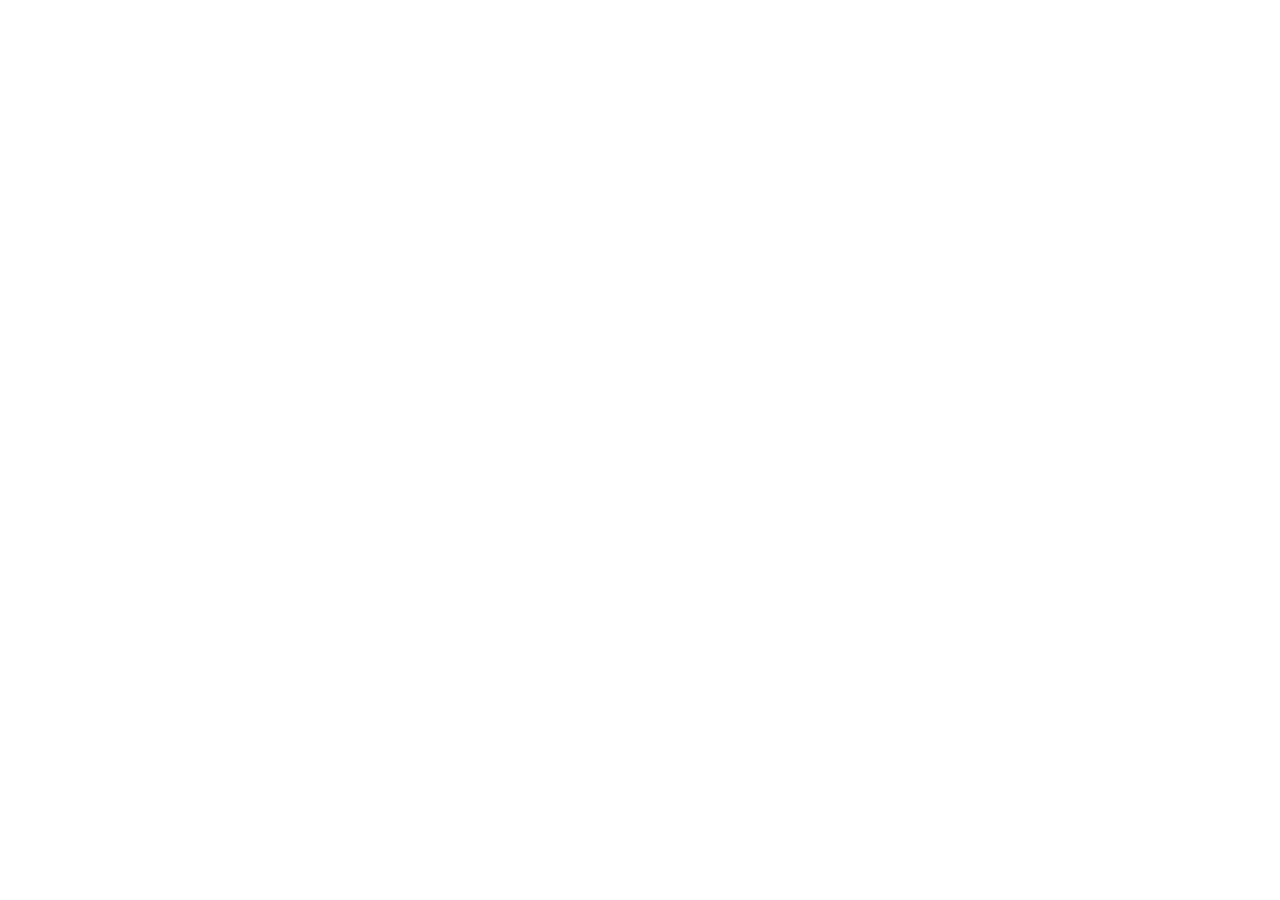
==== index.html @ 1fda4a08 "first push" ====
<!DOCTYPE html>
<html lang="en">

<head>
    <meta charset="UTF-8">
    <meta name="viewport" content="width=device-width, initial-scale=1.0">
    <title>Homepage</title>
    <!-- HTML CSS -->
    <link rel="stylesheet" href="/assets/css/style.css">
    <!-- BOOTSTRAP CSS -->
    <link rel="stylesheet" href="assets/css/bootstrap/bootstrap-5.3.8-dist/css/bootstrap.css">
    <!-- BOOTSTRAP THEME  -->
    <link rel="stylesheet" href="assets/css/theme.css">
    <!-- FONT AWESOME FOR ICON -->
    <link rel="stylesheet" href="https://cdnjs.cloudflare.com/ajax/libs/font-awesome/7.0.1/css/all.min.css">
</head>

<body>
</body>

<!-- BOOTSTRAP JAVA -->
<script src="assets/css/bootstrap/bootstrap-5.3.8-dist/js/bootstrap.bundle.min.js"></script>
</html>
---- assets/css/style.css ----
@import url('https://fonts.googleapis.com/css2?family=Inter:ital,opsz,wght@0,14..32,100..900;1,14..32,100..900&display=swap');
*{
    padding: 0; margin: 0; box-sizing: border-box;
}

body{
    font-family: "Inter";
    line-height: 1.6;
}
---- assets/css/theme.css ----
@media (min-width:576px) {
    .float-sm-start {
        float: left !important
    }

    .float-sm-end {
        float: right !important
    }

    .float-sm-none {
        float: none !important
    }

    .d-sm-inline {
        display: inline !important
    }

    .d-sm-inline-block {
        display: inline-block !important
    }

    .d-sm-block {
        display: block !important
    }

    .d-sm-grid {
        display: grid !important
    }

    .d-sm-table {
        display: table !important
    }

    .d-sm-table-row {
        display: table-row !important
    }

    .d-sm-table-cell {
        display: table-cell !important
    }

    .d-sm-flex {
        display: flex !important
    }

    .d-sm-inline-flex {
        display: inline-flex !important
    }

    .d-sm-none {
        display: none !important
    }

    .flex-sm-fill {
        flex: 1 1 auto !important
    }

    .flex-sm-row {
        flex-direction: row !important
    }

    .flex-sm-column {
        flex-direction: column !important
    }

    .flex-sm-row-reverse {
        flex-direction: row-reverse !important
    }

    .flex-sm-column-reverse {
        flex-direction: column-reverse !important
    }

    .flex-sm-grow-0 {
        flex-grow: 0 !important
    }

    .flex-sm-grow-1 {
        flex-grow: 1 !important
    }

    .flex-sm-shrink-0 {
        flex-shrink: 0 !important
    }

    .flex-sm-shrink-1 {
        flex-shrink: 1 !important
    }

    .flex-sm-wrap {
        flex-wrap: wrap !important
    }

    .flex-sm-nowrap {
        flex-wrap: nowrap !important
    }

    .flex-sm-wrap-reverse {
        flex-wrap: wrap-reverse !important
    }

    .justify-content-sm-start {
        justify-content: flex-start !important
    }

    .justify-content-sm-end {
        justify-content: flex-end !important
    }

    .justify-content-sm-center {
        justify-content: center !important
    }

    .justify-content-sm-between {
        justify-content: space-between !important
    }

    .justify-content-sm-around {
        justify-content: space-around !important
    }

    .justify-content-sm-evenly {
        justify-content: space-evenly !important
    }

    .align-items-sm-start {
        align-items: flex-start !important
    }

    .align-items-sm-end {
        align-items: flex-end !important
    }

    .align-items-sm-center {
        align-items: center !important
    }

    .align-items-sm-baseline {
        align-items: baseline !important
    }

    .align-items-sm-stretch {
        align-items: stretch !important
    }

    .align-content-sm-start {
        align-content: flex-start !important
    }

    .align-content-sm-end {
        align-content: flex-end !important
    }

    .align-content-sm-center {
        align-content: center !important
    }

    .align-content-sm-between {
        align-content: space-between !important
    }

    .align-content-sm-around {
        align-content: space-around !important
    }

    .align-content-sm-stretch {
        align-content: stretch !important
    }

    .align-self-sm-auto {
        align-self: auto !important
    }

    .align-self-sm-start {
        align-self: flex-start !important
    }

    .align-self-sm-end {
        align-self: flex-end !important
    }

    .align-self-sm-center {
        align-self: center !important
    }

    .align-self-sm-baseline {
        align-self: baseline !important
    }

    .align-self-sm-stretch {
        align-self: stretch !important
    }

    .order-sm-first {
        order: -1 !important
    }

    .order-sm-0 {
        order: 0 !important
    }

    .order-sm-1 {
        order: 1 !important
    }

    .order-sm-2 {
        order: 2 !important
    }

    .order-sm-3 {
        order: 3 !important
    }

    .order-sm-4 {
        order: 4 !important
    }

    .order-sm-5 {
        order: 5 !important
    }

    .order-sm-last {
        order: 6 !important
    }

    .m-sm-0 {
        margin: 0 !important
    }

    .m-sm-1 {
        margin: .25rem !important
    }

    .m-sm-2 {
        margin: .5rem !important
    }

    .m-sm-3 {
        margin: 1rem !important
    }

    .m-sm-4 {
        margin: 1.5rem !important
    }

    .m-sm-5 {
        margin: 2rem !important
    }

    .m-sm-6 {
        margin: 2.5rem !important
    }

    .m-sm-7 {
        margin: 3rem !important
    }

    .m-sm-8 {
        margin: 3.5rem !important
    }

    .m-sm-9 {
        margin: 4rem !important
    }

    .m-sm-10 {
        margin: 4.5rem !important
    }

    .m-sm-11 {
        margin: 5rem !important
    }

    .m-sm-12 {
        margin: 5.5rem !important
    }

    .m-sm-13 {
        margin: 6rem !important
    }

    .m-sm-14 {
        margin: 6.5rem !important
    }

    .m-sm-15 {
        margin: 7rem !important
    }

    .m-sm-16 {
        margin: 7.5rem !important
    }

    .m-sm-17 {
        margin: 8rem !important
    }

    .m-sm-18 {
        margin: 8.5rem !important
    }

    .m-sm-19 {
        margin: 9rem !important
    }

    .m-sm-20 {
        margin: 9.5rem !important
    }

    .m-sm-21 {
        margin: 10rem !important
    }

    .m-sm-22 {
        margin: 12rem !important
    }

    .m-sm-23 {
        margin: 14rem !important
    }

    .m-sm-auto {
        margin: auto !important
    }

    .mx-sm-0 {
        margin-left: 0 !important;
        margin-right: 0 !important
    }

    .mx-sm-1 {
        margin-left: .25rem !important;
        margin-right: .25rem !important
    }

    .mx-sm-2 {
        margin-left: .5rem !important;
        margin-right: .5rem !important
    }

    .mx-sm-3 {
        margin-left: 1rem !important;
        margin-right: 1rem !important
    }

    .mx-sm-4 {
        margin-left: 1.5rem !important;
        margin-right: 1.5rem !important
    }

    .mx-sm-5 {
        margin-left: 2rem !important;
        margin-right: 2rem !important
    }

    .mx-sm-6 {
        margin-left: 2.5rem !important;
        margin-right: 2.5rem !important
    }

    .mx-sm-7 {
        margin-left: 3rem !important;
        margin-right: 3rem !important
    }

    .mx-sm-8 {
        margin-left: 3.5rem !important;
        margin-right: 3.5rem !important
    }

    .mx-sm-9 {
        margin-left: 4rem !important;
        margin-right: 4rem !important
    }

    .mx-sm-10 {
        margin-left: 4.5rem !important;
        margin-right: 4.5rem !important
    }

    .mx-sm-11 {
        margin-left: 5rem !important;
        margin-right: 5rem !important
    }

    .mx-sm-12 {
        margin-left: 5.5rem !important;
        margin-right: 5.5rem !important
    }

    .mx-sm-13 {
        margin-left: 6rem !important;
        margin-right: 6rem !important
    }

    .mx-sm-14 {
        margin-left: 6.5rem !important;
        margin-right: 6.5rem !important
    }

    .mx-sm-15 {
        margin-left: 7rem !important;
        margin-right: 7rem !important
    }

    .mx-sm-16 {
        margin-left: 7.5rem !important;
        margin-right: 7.5rem !important
    }

    .mx-sm-17 {
        margin-left: 8rem !important;
        margin-right: 8rem !important
    }

    .mx-sm-18 {
        margin-left: 8.5rem !important;
        margin-right: 8.5rem !important
    }

    .mx-sm-19 {
        margin-left: 9rem !important;
        margin-right: 9rem !important
    }

    .mx-sm-20 {
        margin-left: 9.5rem !important;
        margin-right: 9.5rem !important
    }

    .mx-sm-21 {
        margin-left: 10rem !important;
        margin-right: 10rem !important
    }

    .mx-sm-22 {
        margin-left: 12rem !important;
        margin-right: 12rem !important
    }

    .mx-sm-23 {
        margin-left: 14rem !important;
        margin-right: 14rem !important
    }

    .mx-sm-auto {
        margin-left: auto !important;
        margin-right: auto !important
    }

    .my-sm-0 {
        margin-bottom: 0 !important;
        margin-top: 0 !important
    }

    .my-sm-1 {
        margin-bottom: .25rem !important;
        margin-top: .25rem !important
    }

    .my-sm-2 {
        margin-bottom: .5rem !important;
        margin-top: .5rem !important
    }

    .my-sm-3 {
        margin-bottom: 1rem !important;
        margin-top: 1rem !important
    }

    .my-sm-4 {
        margin-bottom: 1.5rem !important;
        margin-top: 1.5rem !important
    }

    .my-sm-5 {
        margin-bottom: 2rem !important;
        margin-top: 2rem !important
    }

    .my-sm-6 {
        margin-bottom: 2.5rem !important;
        margin-top: 2.5rem !important
    }

    .my-sm-7 {
        margin-bottom: 3rem !important;
        margin-top: 3rem !important
    }

    .my-sm-8 {
        margin-bottom: 3.5rem !important;
        margin-top: 3.5rem !important
    }

    .my-sm-9 {
        margin-bottom: 4rem !important;
        margin-top: 4rem !important
    }

    .my-sm-10 {
        margin-bottom: 4.5rem !important;
        margin-top: 4.5rem !important
    }

    .my-sm-11 {
        margin-bottom: 5rem !important;
        margin-top: 5rem !important
    }

    .my-sm-12 {
        margin-bottom: 5.5rem !important;
        margin-top: 5.5rem !important
    }

    .my-sm-13 {
        margin-bottom: 6rem !important;
        margin-top: 6rem !important
    }

    .my-sm-14 {
        margin-bottom: 6.5rem !important;
        margin-top: 6.5rem !important
    }

    .my-sm-15 {
        margin-bottom: 7rem !important;
        margin-top: 7rem !important
    }

    .my-sm-16 {
        margin-bottom: 7.5rem !important;
        margin-top: 7.5rem !important
    }

    .my-sm-17 {
        margin-bottom: 8rem !important;
        margin-top: 8rem !important
    }

    .my-sm-18 {
        margin-bottom: 8.5rem !important;
        margin-top: 8.5rem !important
    }

    .my-sm-19 {
        margin-bottom: 9rem !important;
        margin-top: 9rem !important
    }

    .my-sm-20 {
        margin-bottom: 9.5rem !important;
        margin-top: 9.5rem !important
    }

    .my-sm-21 {
        margin-bottom: 10rem !important;
        margin-top: 10rem !important
    }

    .my-sm-22 {
        margin-bottom: 12rem !important;
        margin-top: 12rem !important
    }

    .my-sm-23 {
        margin-bottom: 14rem !important;
        margin-top: 14rem !important
    }

    .my-sm-auto {
        margin-bottom: auto !important;
        margin-top: auto !important
    }

    .mt-sm-0 {
        margin-top: 0 !important
    }

    .mt-sm-1 {
        margin-top: .25rem !important
    }

    .mt-sm-2 {
        margin-top: .5rem !important
    }

    .mt-sm-3 {
        margin-top: 1rem !important
    }

    .mt-sm-4 {
        margin-top: 1.5rem !important
    }

    .mt-sm-5 {
        margin-top: 2rem !important
    }

    .mt-sm-6 {
        margin-top: 2.5rem !important
    }

    .mt-sm-7 {
        margin-top: 3rem !important
    }

    .mt-sm-8 {
        margin-top: 3.5rem !important
    }

    .mt-sm-9 {
        margin-top: 4rem !important
    }

    .mt-sm-10 {
        margin-top: 4.5rem !important
    }

    .mt-sm-11 {
        margin-top: 5rem !important
    }

    .mt-sm-12 {
        margin-top: 5.5rem !important
    }

    .mt-sm-13 {
        margin-top: 6rem !important
    }

    .mt-sm-14 {
        margin-top: 6.5rem !important
    }

    .mt-sm-15 {
        margin-top: 7rem !important
    }

    .mt-sm-16 {
        margin-top: 7.5rem !important
    }

    .mt-sm-17 {
        margin-top: 8rem !important
    }

    .mt-sm-18 {
        margin-top: 8.5rem !important
    }

    .mt-sm-19 {
        margin-top: 9rem !important
    }

    .mt-sm-20 {
        margin-top: 9.5rem !important
    }

    .mt-sm-21 {
        margin-top: 10rem !important
    }

    .mt-sm-22 {
        margin-top: 12rem !important
    }

    .mt-sm-23 {
        margin-top: 14rem !important
    }

    .mt-sm-auto {
        margin-top: auto !important
    }

    .me-sm-0 {
        margin-right: 0 !important
    }

    .me-sm-1 {
        margin-right: .25rem !important
    }

    .me-sm-2 {
        margin-right: .5rem !important
    }

    .me-sm-3 {
        margin-right: 1rem !important
    }

    .me-sm-4 {
        margin-right: 1.5rem !important
    }

    .me-sm-5 {
        margin-right: 2rem !important
    }

    .me-sm-6 {
        margin-right: 2.5rem !important
    }

    .me-sm-7 {
        margin-right: 3rem !important
    }

    .me-sm-8 {
        margin-right: 3.5rem !important
    }

    .me-sm-9 {
        margin-right: 4rem !important
    }

    .me-sm-10 {
        margin-right: 4.5rem !important
    }

    .me-sm-11 {
        margin-right: 5rem !important
    }

    .me-sm-12 {
        margin-right: 5.5rem !important
    }

    .me-sm-13 {
        margin-right: 6rem !important
    }

    .me-sm-14 {
        margin-right: 6.5rem !important
    }

    .me-sm-15 {
        margin-right: 7rem !important
    }

    .me-sm-16 {
        margin-right: 7.5rem !important
    }

    .me-sm-17 {
        margin-right: 8rem !important
    }

    .me-sm-18 {
        margin-right: 8.5rem !important
    }

    .me-sm-19 {
        margin-right: 9rem !important
    }

    .me-sm-20 {
        margin-right: 9.5rem !important
    }

    .me-sm-21 {
        margin-right: 10rem !important
    }

    .me-sm-22 {
        margin-right: 12rem !important
    }

    .me-sm-23 {
        margin-right: 14rem !important
    }

    .me-sm-auto {
        margin-right: auto !important
    }

    .mb-sm-0 {
        margin-bottom: 0 !important
    }

    .mb-sm-1 {
        margin-bottom: .25rem !important
    }

    .mb-sm-2 {
        margin-bottom: .5rem !important
    }

    .mb-sm-3 {
        margin-bottom: 1rem !important
    }

    .mb-sm-4 {
        margin-bottom: 1.5rem !important
    }

    .mb-sm-5 {
        margin-bottom: 2rem !important
    }

    .mb-sm-6 {
        margin-bottom: 2.5rem !important
    }

    .mb-sm-7 {
        margin-bottom: 3rem !important
    }

    .mb-sm-8 {
        margin-bottom: 3.5rem !important
    }

    .mb-sm-9 {
        margin-bottom: 4rem !important
    }

    .mb-sm-10 {
        margin-bottom: 4.5rem !important
    }

    .mb-sm-11 {
        margin-bottom: 5rem !important
    }

    .mb-sm-12 {
        margin-bottom: 5.5rem !important
    }

    .mb-sm-13 {
        margin-bottom: 6rem !important
    }

    .mb-sm-14 {
        margin-bottom: 6.5rem !important
    }

    .mb-sm-15 {
        margin-bottom: 7rem !important
    }

    .mb-sm-16 {
        margin-bottom: 7.5rem !important
    }

    .mb-sm-17 {
        margin-bottom: 8rem !important
    }

    .mb-sm-18 {
        margin-bottom: 8.5rem !important
    }

    .mb-sm-19 {
        margin-bottom: 9rem !important
    }

    .mb-sm-20 {
        margin-bottom: 9.5rem !important
    }

    .mb-sm-21 {
        margin-bottom: 10rem !important
    }

    .mb-sm-22 {
        margin-bottom: 12rem !important
    }

    .mb-sm-23 {
        margin-bottom: 14rem !important
    }

    .mb-sm-auto {
        margin-bottom: auto !important
    }

    .ms-sm-0 {
        margin-left: 0 !important
    }

    .ms-sm-1 {
        margin-left: .25rem !important
    }

    .ms-sm-2 {
        margin-left: .5rem !important
    }

    .ms-sm-3 {
        margin-left: 1rem !important
    }

    .ms-sm-4 {
        margin-left: 1.5rem !important
    }

    .ms-sm-5 {
        margin-left: 2rem !important
    }

    .ms-sm-6 {
        margin-left: 2.5rem !important
    }

    .ms-sm-7 {
        margin-left: 3rem !important
    }

    .ms-sm-8 {
        margin-left: 3.5rem !important
    }

    .ms-sm-9 {
        margin-left: 4rem !important
    }

    .ms-sm-10 {
        margin-left: 4.5rem !important
    }

    .ms-sm-11 {
        margin-left: 5rem !important
    }

    .ms-sm-12 {
        margin-left: 5.5rem !important
    }

    .ms-sm-13 {
        margin-left: 6rem !important
    }

    .ms-sm-14 {
        margin-left: 6.5rem !important
    }

    .ms-sm-15 {
        margin-left: 7rem !important
    }

    .ms-sm-16 {
        margin-left: 7.5rem !important
    }

    .ms-sm-17 {
        margin-left: 8rem !important
    }

    .ms-sm-18 {
        margin-left: 8.5rem !important
    }

    .ms-sm-19 {
        margin-left: 9rem !important
    }

    .ms-sm-20 {
        margin-left: 9.5rem !important
    }

    .ms-sm-21 {
        margin-left: 10rem !important
    }

    .ms-sm-22 {
        margin-left: 12rem !important
    }

    .ms-sm-23 {
        margin-left: 14rem !important
    }

    .ms-sm-auto {
        margin-left: auto !important
    }

    .m-sm-n1 {
        margin: -.25rem !important
    }

    .m-sm-n2 {
        margin: -.5rem !important
    }

    .m-sm-n3 {
        margin: -1rem !important
    }

    .m-sm-n4 {
        margin: -1.5rem !important
    }

    .m-sm-n5 {
        margin: -2rem !important
    }

    .m-sm-n6 {
        margin: -2.5rem !important
    }

    .m-sm-n7 {
        margin: -3rem !important
    }

    .m-sm-n8 {
        margin: -3.5rem !important
    }

    .m-sm-n9 {
        margin: -4rem !important
    }

    .m-sm-n10 {
        margin: -4.5rem !important
    }

    .m-sm-n11 {
        margin: -5rem !important
    }

    .m-sm-n12 {
        margin: -5.5rem !important
    }

    .m-sm-n13 {
        margin: -6rem !important
    }

    .m-sm-n14 {
        margin: -6.5rem !important
    }

    .m-sm-n15 {
        margin: -7rem !important
    }

    .m-sm-n16 {
        margin: -7.5rem !important
    }

    .m-sm-n17 {
        margin: -8rem !important
    }

    .m-sm-n18 {
        margin: -8.5rem !important
    }

    .m-sm-n19 {
        margin: -9rem !important
    }

    .m-sm-n20 {
        margin: -9.5rem !important
    }

    .m-sm-n21 {
        margin: -10rem !important
    }

    .m-sm-n22 {
        margin: -12rem !important
    }

    .m-sm-n23 {
        margin: -14rem !important
    }

    .mx-sm-n1 {
        margin-left: -.25rem !important;
        margin-right: -.25rem !important
    }

    .mx-sm-n2 {
        margin-left: -.5rem !important;
        margin-right: -.5rem !important
    }

    .mx-sm-n3 {
        margin-left: -1rem !important;
        margin-right: -1rem !important
    }

    .mx-sm-n4 {
        margin-left: -1.5rem !important;
        margin-right: -1.5rem !important
    }

    .mx-sm-n5 {
        margin-left: -2rem !important;
        margin-right: -2rem !important
    }

    .mx-sm-n6 {
        margin-left: -2.5rem !important;
        margin-right: -2.5rem !important
    }

    .mx-sm-n7 {
        margin-left: -3rem !important;
        margin-right: -3rem !important
    }

    .mx-sm-n8 {
        margin-left: -3.5rem !important;
        margin-right: -3.5rem !important
    }

    .mx-sm-n9 {
        margin-left: -4rem !important;
        margin-right: -4rem !important
    }

    .mx-sm-n10 {
        margin-left: -4.5rem !important;
        margin-right: -4.5rem !important
    }

    .mx-sm-n11 {
        margin-left: -5rem !important;
        margin-right: -5rem !important
    }

    .mx-sm-n12 {
        margin-left: -5.5rem !important;
        margin-right: -5.5rem !important
    }

    .mx-sm-n13 {
        margin-left: -6rem !important;
        margin-right: -6rem !important
    }

    .mx-sm-n14 {
        margin-left: -6.5rem !important;
        margin-right: -6.5rem !important
    }

    .mx-sm-n15 {
        margin-left: -7rem !important;
        margin-right: -7rem !important
    }

    .mx-sm-n16 {
        margin-left: -7.5rem !important;
        margin-right: -7.5rem !important
    }

    .mx-sm-n17 {
        margin-left: -8rem !important;
        margin-right: -8rem !important
    }

    .mx-sm-n18 {
        margin-left: -8.5rem !important;
        margin-right: -8.5rem !important
    }

    .mx-sm-n19 {
        margin-left: -9rem !important;
        margin-right: -9rem !important
    }

    .mx-sm-n20 {
        margin-left: -9.5rem !important;
        margin-right: -9.5rem !important
    }

    .mx-sm-n21 {
        margin-left: -10rem !important;
        margin-right: -10rem !important
    }

    .mx-sm-n22 {
        margin-left: -12rem !important;
        margin-right: -12rem !important
    }

    .mx-sm-n23 {
        margin-left: -14rem !important;
        margin-right: -14rem !important
    }

    .my-sm-n1 {
        margin-bottom: -.25rem !important;
        margin-top: -.25rem !important
    }

    .my-sm-n2 {
        margin-bottom: -.5rem !important;
        margin-top: -.5rem !important
    }

    .my-sm-n3 {
        margin-bottom: -1rem !important;
        margin-top: -1rem !important
    }

    .my-sm-n4 {
        margin-bottom: -1.5rem !important;
        margin-top: -1.5rem !important
    }

    .my-sm-n5 {
        margin-bottom: -2rem !important;
        margin-top: -2rem !important
    }

    .my-sm-n6 {
        margin-bottom: -2.5rem !important;
        margin-top: -2.5rem !important
    }

    .my-sm-n7 {
        margin-bottom: -3rem !important;
        margin-top: -3rem !important
    }

    .my-sm-n8 {
        margin-bottom: -3.5rem !important;
        margin-top: -3.5rem !important
    }

    .my-sm-n9 {
        margin-bottom: -4rem !important;
        margin-top: -4rem !important
    }

    .my-sm-n10 {
        margin-bottom: -4.5rem !important;
        margin-top: -4.5rem !important
    }

    .my-sm-n11 {
        margin-bottom: -5rem !important;
        margin-top: -5rem !important
    }

    .my-sm-n12 {
        margin-bottom: -5.5rem !important;
        margin-top: -5.5rem !important
    }

    .my-sm-n13 {
        margin-bottom: -6rem !important;
        margin-top: -6rem !important
    }

    .my-sm-n14 {
        margin-bottom: -6.5rem !important;
        margin-top: -6.5rem !important
    }

    .my-sm-n15 {
        margin-bottom: -7rem !important;
        margin-top: -7rem !important
    }

    .my-sm-n16 {
        margin-bottom: -7.5rem !important;
        margin-top: -7.5rem !important
    }

    .my-sm-n17 {
        margin-bottom: -8rem !important;
        margin-top: -8rem !important
    }

    .my-sm-n18 {
        margin-bottom: -8.5rem !important;
        margin-top: -8.5rem !important
    }

    .my-sm-n19 {
        margin-bottom: -9rem !important;
        margin-top: -9rem !important
    }

    .my-sm-n20 {
        margin-bottom: -9.5rem !important;
        margin-top: -9.5rem !important
    }

    .my-sm-n21 {
        margin-bottom: -10rem !important;
        margin-top: -10rem !important
    }

    .my-sm-n22 {
        margin-bottom: -12rem !important;
        margin-top: -12rem !important
    }

    .my-sm-n23 {
        margin-bottom: -14rem !important;
        margin-top: -14rem !important
    }

    .mt-sm-n1 {
        margin-top: -.25rem !important
    }

    .mt-sm-n2 {
        margin-top: -.5rem !important
    }

    .mt-sm-n3 {
        margin-top: -1rem !important
    }

    .mt-sm-n4 {
        margin-top: -1.5rem !important
    }

    .mt-sm-n5 {
        margin-top: -2rem !important
    }

    .mt-sm-n6 {
        margin-top: -2.5rem !important
    }

    .mt-sm-n7 {
        margin-top: -3rem !important
    }

    .mt-sm-n8 {
        margin-top: -3.5rem !important
    }

    .mt-sm-n9 {
        margin-top: -4rem !important
    }

    .mt-sm-n10 {
        margin-top: -4.5rem !important
    }

    .mt-sm-n11 {
        margin-top: -5rem !important
    }

    .mt-sm-n12 {
        margin-top: -5.5rem !important
    }

    .mt-sm-n13 {
        margin-top: -6rem !important
    }

    .mt-sm-n14 {
        margin-top: -6.5rem !important
    }

    .mt-sm-n15 {
        margin-top: -7rem !important
    }

    .mt-sm-n16 {
        margin-top: -7.5rem !important
    }

    .mt-sm-n17 {
        margin-top: -8rem !important
    }

    .mt-sm-n18 {
        margin-top: -8.5rem !important
    }

    .mt-sm-n19 {
        margin-top: -9rem !important
    }

    .mt-sm-n20 {
        margin-top: -9.5rem !important
    }

    .mt-sm-n21 {
        margin-top: -10rem !important
    }

    .mt-sm-n22 {
        margin-top: -12rem !important
    }

    .mt-sm-n23 {
        margin-top: -14rem !important
    }

    .me-sm-n1 {
        margin-right: -.25rem !important
    }

    .me-sm-n2 {
        margin-right: -.5rem !important
    }

    .me-sm-n3 {
        margin-right: -1rem !important
    }

    .me-sm-n4 {
        margin-right: -1.5rem !important
    }

    .me-sm-n5 {
        margin-right: -2rem !important
    }

    .me-sm-n6 {
        margin-right: -2.5rem !important
    }

    .me-sm-n7 {
        margin-right: -3rem !important
    }

    .me-sm-n8 {
        margin-right: -3.5rem !important
    }

    .me-sm-n9 {
        margin-right: -4rem !important
    }

    .me-sm-n10 {
        margin-right: -4.5rem !important
    }

    .me-sm-n11 {
        margin-right: -5rem !important
    }

    .me-sm-n12 {
        margin-right: -5.5rem !important
    }

    .me-sm-n13 {
        margin-right: -6rem !important
    }

    .me-sm-n14 {
        margin-right: -6.5rem !important
    }

    .me-sm-n15 {
        margin-right: -7rem !important
    }

    .me-sm-n16 {
        margin-right: -7.5rem !important
    }

    .me-sm-n17 {
        margin-right: -8rem !important
    }

    .me-sm-n18 {
        margin-right: -8.5rem !important
    }

    .me-sm-n19 {
        margin-right: -9rem !important
    }

    .me-sm-n20 {
        margin-right: -9.5rem !important
    }

    .me-sm-n21 {
        margin-right: -10rem !important
    }

    .me-sm-n22 {
        margin-right: -12rem !important
    }

    .me-sm-n23 {
        margin-right: -14rem !important
    }

    .mb-sm-n1 {
        margin-bottom: -.25rem !important
    }

    .mb-sm-n2 {
        margin-bottom: -.5rem !important
    }

    .mb-sm-n3 {
        margin-bottom: -1rem !important
    }

    .mb-sm-n4 {
        margin-bottom: -1.5rem !important
    }

    .mb-sm-n5 {
        margin-bottom: -2rem !important
    }

    .mb-sm-n6 {
        margin-bottom: -2.5rem !important
    }

    .mb-sm-n7 {
        margin-bottom: -3rem !important
    }

    .mb-sm-n8 {
        margin-bottom: -3.5rem !important
    }

    .mb-sm-n9 {
        margin-bottom: -4rem !important
    }

    .mb-sm-n10 {
        margin-bottom: -4.5rem !important
    }

    .mb-sm-n11 {
        margin-bottom: -5rem !important
    }

    .mb-sm-n12 {
        margin-bottom: -5.5rem !important
    }

    .mb-sm-n13 {
        margin-bottom: -6rem !important
    }

    .mb-sm-n14 {
        margin-bottom: -6.5rem !important
    }

    .mb-sm-n15 {
        margin-bottom: -7rem !important
    }

    .mb-sm-n16 {
        margin-bottom: -7.5rem !important
    }

    .mb-sm-n17 {
        margin-bottom: -8rem !important
    }

    .mb-sm-n18 {
        margin-bottom: -8.5rem !important
    }

    .mb-sm-n19 {
        margin-bottom: -9rem !important
    }

    .mb-sm-n20 {
        margin-bottom: -9.5rem !important
    }

    .mb-sm-n21 {
        margin-bottom: -10rem !important
    }

    .mb-sm-n22 {
        margin-bottom: -12rem !important
    }

    .mb-sm-n23 {
        margin-bottom: -14rem !important
    }

    .ms-sm-n1 {
        margin-left: -.25rem !important
    }

    .ms-sm-n2 {
        margin-left: -.5rem !important
    }

    .ms-sm-n3 {
        margin-left: -1rem !important
    }

    .ms-sm-n4 {
        margin-left: -1.5rem !important
    }

    .ms-sm-n5 {
        margin-left: -2rem !important
    }

    .ms-sm-n6 {
        margin-left: -2.5rem !important
    }

    .ms-sm-n7 {
        margin-left: -3rem !important
    }

    .ms-sm-n8 {
        margin-left: -3.5rem !important
    }

    .ms-sm-n9 {
        margin-left: -4rem !important
    }

    .ms-sm-n10 {
        margin-left: -4.5rem !important
    }

    .ms-sm-n11 {
        margin-left: -5rem !important
    }

    .ms-sm-n12 {
        margin-left: -5.5rem !important
    }

    .ms-sm-n13 {
        margin-left: -6rem !important
    }

    .ms-sm-n14 {
        margin-left: -6.5rem !important
    }

    .ms-sm-n15 {
        margin-left: -7rem !important
    }

    .ms-sm-n16 {
        margin-left: -7.5rem !important
    }

    .ms-sm-n17 {
        margin-left: -8rem !important
    }

    .ms-sm-n18 {
        margin-left: -8.5rem !important
    }

    .ms-sm-n19 {
        margin-left: -9rem !important
    }

    .ms-sm-n20 {
        margin-left: -9.5rem !important
    }

    .ms-sm-n21 {
        margin-left: -10rem !important
    }

    .ms-sm-n22 {
        margin-left: -12rem !important
    }

    .ms-sm-n23 {
        margin-left: -14rem !important
    }

    .p-sm-0 {
        padding: 0 !important
    }

    .p-sm-1 {
        padding: .25rem !important
    }

    .p-sm-2 {
        padding: .5rem !important
    }

    .p-sm-3 {
        padding: 1rem !important
    }

    .p-sm-4 {
        padding: 1.5rem !important
    }

    .p-sm-5 {
        padding: 2rem !important
    }

    .p-sm-6 {
        padding: 2.5rem !important
    }

    .p-sm-7 {
        padding: 3rem !important
    }

    .p-sm-8 {
        padding: 3.5rem !important
    }

    .p-sm-9 {
        padding: 4rem !important
    }

    .p-sm-10 {
        padding: 4.5rem !important
    }

    .p-sm-11 {
        padding: 5rem !important
    }

    .p-sm-12 {
        padding: 5.5rem !important
    }

    .p-sm-13 {
        padding: 6rem !important
    }

    .p-sm-14 {
        padding: 6.5rem !important
    }

    .p-sm-15 {
        padding: 7rem !important
    }

    .p-sm-16 {
        padding: 7.5rem !important
    }

    .p-sm-17 {
        padding: 8rem !important
    }

    .p-sm-18 {
        padding: 8.5rem !important
    }

    .p-sm-19 {
        padding: 9rem !important
    }

    .p-sm-20 {
        padding: 9.5rem !important
    }

    .p-sm-21 {
        padding: 10rem !important
    }

    .p-sm-22 {
        padding: 12rem !important
    }

    .p-sm-23 {
        padding: 14rem !important
    }

    .px-sm-0 {
        padding-left: 0 !important;
        padding-right: 0 !important
    }

    .px-sm-1 {
        padding-left: .25rem !important;
        padding-right: .25rem !important
    }

    .px-sm-2 {
        padding-left: .5rem !important;
        padding-right: .5rem !important
    }

    .px-sm-3 {
        padding-left: 1rem !important;
        padding-right: 1rem !important
    }

    .px-sm-4 {
        padding-left: 1.5rem !important;
        padding-right: 1.5rem !important
    }

    .px-sm-5 {
        padding-left: 2rem !important;
        padding-right: 2rem !important
    }

    .px-sm-6 {
        padding-left: 2.5rem !important;
        padding-right: 2.5rem !important
    }

    .px-sm-7 {
        padding-left: 3rem !important;
        padding-right: 3rem !important
    }

    .px-sm-8 {
        padding-left: 3.5rem !important;
        padding-right: 3.5rem !important
    }

    .px-sm-9 {
        padding-left: 4rem !important;
        padding-right: 4rem !important
    }

    .px-sm-10 {
        padding-left: 4.5rem !important;
        padding-right: 4.5rem !important
    }

    .px-sm-11 {
        padding-left: 5rem !important;
        padding-right: 5rem !important
    }

    .px-sm-12 {
        padding-left: 5.5rem !important;
        padding-right: 5.5rem !important
    }

    .px-sm-13 {
        padding-left: 6rem !important;
        padding-right: 6rem !important
    }

    .px-sm-14 {
        padding-left: 6.5rem !important;
        padding-right: 6.5rem !important
    }

    .px-sm-15 {
        padding-left: 7rem !important;
        padding-right: 7rem !important
    }

    .px-sm-16 {
        padding-left: 7.5rem !important;
        padding-right: 7.5rem !important
    }

    .px-sm-17 {
        padding-left: 8rem !important;
        padding-right: 8rem !important
    }

    .px-sm-18 {
        padding-left: 8.5rem !important;
        padding-right: 8.5rem !important
    }

    .px-sm-19 {
        padding-left: 9rem !important;
        padding-right: 9rem !important
    }

    .px-sm-20 {
        padding-left: 9.5rem !important;
        padding-right: 9.5rem !important
    }

    .px-sm-21 {
        padding-left: 10rem !important;
        padding-right: 10rem !important
    }

    .px-sm-22 {
        padding-left: 12rem !important;
        padding-right: 12rem !important
    }

    .px-sm-23 {
        padding-left: 14rem !important;
        padding-right: 14rem !important
    }

    .py-sm-0 {
        padding-bottom: 0 !important;
        padding-top: 0 !important
    }

    .py-sm-1 {
        padding-bottom: .25rem !important;
        padding-top: .25rem !important
    }

    .py-sm-2 {
        padding-bottom: .5rem !important;
        padding-top: .5rem !important
    }

    .py-sm-3 {
        padding-bottom: 1rem !important;
        padding-top: 1rem !important
    }

    .py-sm-4 {
        padding-bottom: 1.5rem !important;
        padding-top: 1.5rem !important
    }

    .py-sm-5 {
        padding-bottom: 2rem !important;
        padding-top: 2rem !important
    }

    .py-sm-6 {
        padding-bottom: 2.5rem !important;
        padding-top: 2.5rem !important
    }

    .py-sm-7 {
        padding-bottom: 3rem !important;
        padding-top: 3rem !important
    }

    .py-sm-8 {
        padding-bottom: 3.5rem !important;
        padding-top: 3.5rem !important
    }

    .py-sm-9 {
        padding-bottom: 4rem !important;
        padding-top: 4rem !important
    }

    .py-sm-10 {
        padding-bottom: 4.5rem !important;
        padding-top: 4.5rem !important
    }

    .py-sm-11 {
        padding-bottom: 5rem !important;
        padding-top: 5rem !important
    }

    .py-sm-12 {
        padding-bottom: 5.5rem !important;
        padding-top: 5.5rem !important
    }

    .py-sm-13 {
        padding-bottom: 6rem !important;
        padding-top: 6rem !important
    }

    .py-sm-14 {
        padding-bottom: 6.5rem !important;
        padding-top: 6.5rem !important
    }

    .py-sm-15 {
        padding-bottom: 7rem !important;
        padding-top: 7rem !important
    }

    .py-sm-16 {
        padding-bottom: 7.5rem !important;
        padding-top: 7.5rem !important
    }

    .py-sm-17 {
        padding-bottom: 8rem !important;
        padding-top: 8rem !important
    }

    .py-sm-18 {
        padding-bottom: 8.5rem !important;
        padding-top: 8.5rem !important
    }

    .py-sm-19 {
        padding-bottom: 9rem !important;
        padding-top: 9rem !important
    }

    .py-sm-20 {
        padding-bottom: 9.5rem !important;
        padding-top: 9.5rem !important
    }

    .py-sm-21 {
        padding-bottom: 10rem !important;
        padding-top: 10rem !important
    }

    .py-sm-22 {
        padding-bottom: 12rem !important;
        padding-top: 12rem !important
    }

    .py-sm-23 {
        padding-bottom: 14rem !important;
        padding-top: 14rem !important
    }

    .pt-sm-0 {
        padding-top: 0 !important
    }

    .pt-sm-1 {
        padding-top: .25rem !important
    }

    .pt-sm-2 {
        padding-top: .5rem !important
    }

    .pt-sm-3 {
        padding-top: 1rem !important
    }

    .pt-sm-4 {
        padding-top: 1.5rem !important
    }

    .pt-sm-5 {
        padding-top: 2rem !important
    }

    .pt-sm-6 {
        padding-top: 2.5rem !important
    }

    .pt-sm-7 {
        padding-top: 3rem !important
    }

    .pt-sm-8 {
        padding-top: 3.5rem !important
    }

    .pt-sm-9 {
        padding-top: 4rem !important
    }

    .pt-sm-10 {
        padding-top: 4.5rem !important
    }

    .pt-sm-11 {
        padding-top: 5rem !important
    }

    .pt-sm-12 {
        padding-top: 5.5rem !important
    }

    .pt-sm-13 {
        padding-top: 6rem !important
    }

    .pt-sm-14 {
        padding-top: 6.5rem !important
    }

    .pt-sm-15 {
        padding-top: 7rem !important
    }

    .pt-sm-16 {
        padding-top: 7.5rem !important
    }

    .pt-sm-17 {
        padding-top: 8rem !important
    }

    .pt-sm-18 {
        padding-top: 8.5rem !important
    }

    .pt-sm-19 {
        padding-top: 9rem !important
    }

    .pt-sm-20 {
        padding-top: 9.5rem !important
    }

    .pt-sm-21 {
        padding-top: 10rem !important
    }

    .pt-sm-22 {
        padding-top: 12rem !important
    }

    .pt-sm-23 {
        padding-top: 14rem !important
    }

    .pe-sm-0 {
        padding-right: 0 !important
    }

    .pe-sm-1 {
        padding-right: .25rem !important
    }

    .pe-sm-2 {
        padding-right: .5rem !important
    }

    .pe-sm-3 {
        padding-right: 1rem !important
    }

    .pe-sm-4 {
        padding-right: 1.5rem !important
    }

    .pe-sm-5 {
        padding-right: 2rem !important
    }

    .pe-sm-6 {
        padding-right: 2.5rem !important
    }

    .pe-sm-7 {
        padding-right: 3rem !important
    }

    .pe-sm-8 {
        padding-right: 3.5rem !important
    }

    .pe-sm-9 {
        padding-right: 4rem !important
    }

    .pe-sm-10 {
        padding-right: 4.5rem !important
    }

    .pe-sm-11 {
        padding-right: 5rem !important
    }

    .pe-sm-12 {
        padding-right: 5.5rem !important
    }

    .pe-sm-13 {
        padding-right: 6rem !important
    }

    .pe-sm-14 {
        padding-right: 6.5rem !important
    }

    .pe-sm-15 {
        padding-right: 7rem !important
    }

    .pe-sm-16 {
        padding-right: 7.5rem !important
    }

    .pe-sm-17 {
        padding-right: 8rem !important
    }

    .pe-sm-18 {
        padding-right: 8.5rem !important
    }

    .pe-sm-19 {
        padding-right: 9rem !important
    }

    .pe-sm-20 {
        padding-right: 9.5rem !important
    }

    .pe-sm-21 {
        padding-right: 10rem !important
    }

    .pe-sm-22 {
        padding-right: 12rem !important
    }

    .pe-sm-23 {
        padding-right: 14rem !important
    }

    .pb-sm-0 {
        padding-bottom: 0 !important
    }

    .pb-sm-1 {
        padding-bottom: .25rem !important
    }

    .pb-sm-2 {
        padding-bottom: .5rem !important
    }

    .pb-sm-3 {
        padding-bottom: 1rem !important
    }

    .pb-sm-4 {
        padding-bottom: 1.5rem !important
    }

    .pb-sm-5 {
        padding-bottom: 2rem !important
    }

    .pb-sm-6 {
        padding-bottom: 2.5rem !important
    }

    .pb-sm-7 {
        padding-bottom: 3rem !important
    }

    .pb-sm-8 {
        padding-bottom: 3.5rem !important
    }

    .pb-sm-9 {
        padding-bottom: 4rem !important
    }

    .pb-sm-10 {
        padding-bottom: 4.5rem !important
    }

    .pb-sm-11 {
        padding-bottom: 5rem !important
    }

    .pb-sm-12 {
        padding-bottom: 5.5rem !important
    }

    .pb-sm-13 {
        padding-bottom: 6rem !important
    }

    .pb-sm-14 {
        padding-bottom: 6.5rem !important
    }

    .pb-sm-15 {
        padding-bottom: 7rem !important
    }

    .pb-sm-16 {
        padding-bottom: 7.5rem !important
    }

    .pb-sm-17 {
        padding-bottom: 8rem !important
    }

    .pb-sm-18 {
        padding-bottom: 8.5rem !important
    }

    .pb-sm-19 {
        padding-bottom: 9rem !important
    }

    .pb-sm-20 {
        padding-bottom: 9.5rem !important
    }

    .pb-sm-21 {
        padding-bottom: 10rem !important
    }

    .pb-sm-22 {
        padding-bottom: 12rem !important
    }

    .pb-sm-23 {
        padding-bottom: 14rem !important
    }

    .ps-sm-0 {
        padding-left: 0 !important
    }

    .ps-sm-1 {
        padding-left: .25rem !important
    }

    .ps-sm-2 {
        padding-left: .5rem !important
    }

    .ps-sm-3 {
        padding-left: 1rem !important
    }

    .ps-sm-4 {
        padding-left: 1.5rem !important
    }

    .ps-sm-5 {
        padding-left: 2rem !important
    }

    .ps-sm-6 {
        padding-left: 2.5rem !important
    }

    .ps-sm-7 {
        padding-left: 3rem !important
    }

    .ps-sm-8 {
        padding-left: 3.5rem !important
    }

    .ps-sm-9 {
        padding-left: 4rem !important
    }

    .ps-sm-10 {
        padding-left: 4.5rem !important
    }

    .ps-sm-11 {
        padding-left: 5rem !important
    }

    .ps-sm-12 {
        padding-left: 5.5rem !important
    }

    .ps-sm-13 {
        padding-left: 6rem !important
    }

    .ps-sm-14 {
        padding-left: 6.5rem !important
    }

    .ps-sm-15 {
        padding-left: 7rem !important
    }

    .ps-sm-16 {
        padding-left: 7.5rem !important
    }

    .ps-sm-17 {
        padding-left: 8rem !important
    }

    .ps-sm-18 {
        padding-left: 8.5rem !important
    }

    .ps-sm-19 {
        padding-left: 9rem !important
    }

    .ps-sm-20 {
        padding-left: 9.5rem !important
    }

    .ps-sm-21 {
        padding-left: 10rem !important
    }

    .ps-sm-22 {
        padding-left: 12rem !important
    }

    .ps-sm-23 {
        padding-left: 14rem !important
    }

    .gap-sm-0 {
        gap: 0 !important
    }

    .gap-sm-1 {
        gap: .25rem !important
    }

    .gap-sm-2 {
        gap: .5rem !important
    }

    .gap-sm-3 {
        gap: 1rem !important
    }

    .gap-sm-4 {
        gap: 1.5rem !important
    }

    .gap-sm-5 {
        gap: 2rem !important
    }

    .gap-sm-6 {
        gap: 2.5rem !important
    }

    .gap-sm-7 {
        gap: 3rem !important
    }

    .gap-sm-8 {
        gap: 3.5rem !important
    }

    .gap-sm-9 {
        gap: 4rem !important
    }

    .gap-sm-10 {
        gap: 4.5rem !important
    }

    .gap-sm-11 {
        gap: 5rem !important
    }

    .gap-sm-12 {
        gap: 5.5rem !important
    }

    .gap-sm-13 {
        gap: 6rem !important
    }

    .gap-sm-14 {
        gap: 6.5rem !important
    }

    .gap-sm-15 {
        gap: 7rem !important
    }

    .gap-sm-16 {
        gap: 7.5rem !important
    }

    .gap-sm-17 {
        gap: 8rem !important
    }

    .gap-sm-18 {
        gap: 8.5rem !important
    }

    .gap-sm-19 {
        gap: 9rem !important
    }

    .gap-sm-20 {
        gap: 9.5rem !important
    }

    .gap-sm-21 {
        gap: 10rem !important
    }

    .gap-sm-22 {
        gap: 12rem !important
    }

    .gap-sm-23 {
        gap: 14rem !important
    }

    .text-sm-start {
        text-align: left !important
    }

    .text-sm-end {
        text-align: right !important
    }

    .text-sm-center {
        text-align: center !important
    }
}

@media (min-width:768px) {
    .float-md-start {
        float: left !important
    }

    .float-md-end {
        float: right !important
    }

    .float-md-none {
        float: none !important
    }

    .d-md-inline {
        display: inline !important
    }

    .d-md-inline-block {
        display: inline-block !important
    }

    .d-md-block {
        display: block !important
    }

    .d-md-grid {
        display: grid !important
    }

    .d-md-table {
        display: table !important
    }

    .d-md-table-row {
        display: table-row !important
    }

    .d-md-table-cell {
        display: table-cell !important
    }

    .d-md-flex {
        display: flex !important
    }

    .d-md-inline-flex {
        display: inline-flex !important
    }

    .d-md-none {
        display: none !important
    }

    .flex-md-fill {
        flex: 1 1 auto !important
    }

    .flex-md-row {
        flex-direction: row !important
    }

    .flex-md-column {
        flex-direction: column !important
    }

    .flex-md-row-reverse {
        flex-direction: row-reverse !important
    }

    .flex-md-column-reverse {
        flex-direction: column-reverse !important
    }

    .flex-md-grow-0 {
        flex-grow: 0 !important
    }

    .flex-md-grow-1 {
        flex-grow: 1 !important
    }

    .flex-md-shrink-0 {
        flex-shrink: 0 !important
    }

    .flex-md-shrink-1 {
        flex-shrink: 1 !important
    }

    .flex-md-wrap {
        flex-wrap: wrap !important
    }

    .flex-md-nowrap {
        flex-wrap: nowrap !important
    }

    .flex-md-wrap-reverse {
        flex-wrap: wrap-reverse !important
    }

    .justify-content-md-start {
        justify-content: flex-start !important
    }

    .justify-content-md-end {
        justify-content: flex-end !important
    }

    .justify-content-md-center {
        justify-content: center !important
    }

    .justify-content-md-between {
        justify-content: space-between !important
    }

    .justify-content-md-around {
        justify-content: space-around !important
    }

    .justify-content-md-evenly {
        justify-content: space-evenly !important
    }

    .align-items-md-start {
        align-items: flex-start !important
    }

    .align-items-md-end {
        align-items: flex-end !important
    }

    .align-items-md-center {
        align-items: center !important
    }

    .align-items-md-baseline {
        align-items: baseline !important
    }

    .align-items-md-stretch {
        align-items: stretch !important
    }

    .align-content-md-start {
        align-content: flex-start !important
    }

    .align-content-md-end {
        align-content: flex-end !important
    }

    .align-content-md-center {
        align-content: center !important
    }

    .align-content-md-between {
        align-content: space-between !important
    }

    .align-content-md-around {
        align-content: space-around !important
    }

    .align-content-md-stretch {
        align-content: stretch !important
    }

    .align-self-md-auto {
        align-self: auto !important
    }

    .align-self-md-start {
        align-self: flex-start !important
    }

    .align-self-md-end {
        align-self: flex-end !important
    }

    .align-self-md-center {
        align-self: center !important
    }

    .align-self-md-baseline {
        align-self: baseline !important
    }

    .align-self-md-stretch {
        align-self: stretch !important
    }

    .order-md-first {
        order: -1 !important
    }

    .order-md-0 {
        order: 0 !important
    }

    .order-md-1 {
        order: 1 !important
    }

    .order-md-2 {
        order: 2 !important
    }

    .order-md-3 {
        order: 3 !important
    }

    .order-md-4 {
        order: 4 !important
    }

    .order-md-5 {
        order: 5 !important
    }

    .order-md-last {
        order: 6 !important
    }

    .m-md-0 {
        margin: 0 !important
    }

    .m-md-1 {
        margin: .25rem !important
    }

    .m-md-2 {
        margin: .5rem !important
    }

    .m-md-3 {
        margin: 1rem !important
    }

    .m-md-4 {
        margin: 1.5rem !important
    }

    .m-md-5 {
        margin: 2rem !important
    }

    .m-md-6 {
        margin: 2.5rem !important
    }

    .m-md-7 {
        margin: 3rem !important
    }

    .m-md-8 {
        margin: 3.5rem !important
    }

    .m-md-9 {
        margin: 4rem !important
    }

    .m-md-10 {
        margin: 4.5rem !important
    }

    .m-md-11 {
        margin: 5rem !important
    }

    .m-md-12 {
        margin: 5.5rem !important
    }

    .m-md-13 {
        margin: 6rem !important
    }

    .m-md-14 {
        margin: 6.5rem !important
    }

    .m-md-15 {
        margin: 7rem !important
    }

    .m-md-16 {
        margin: 7.5rem !important
    }

    .m-md-17 {
        margin: 8rem !important
    }

    .m-md-18 {
        margin: 8.5rem !important
    }

    .m-md-19 {
        margin: 9rem !important
    }

    .m-md-20 {
        margin: 9.5rem !important
    }

    .m-md-21 {
        margin: 10rem !important
    }

    .m-md-22 {
        margin: 12rem !important
    }

    .m-md-23 {
        margin: 14rem !important
    }

    .m-md-auto {
        margin: auto !important
    }

    .mx-md-0 {
        margin-left: 0 !important;
        margin-right: 0 !important
    }

    .mx-md-1 {
        margin-left: .25rem !important;
        margin-right: .25rem !important
    }

    .mx-md-2 {
        margin-left: .5rem !important;
        margin-right: .5rem !important
    }

    .mx-md-3 {
        margin-left: 1rem !important;
        margin-right: 1rem !important
    }

    .mx-md-4 {
        margin-left: 1.5rem !important;
        margin-right: 1.5rem !important
    }

    .mx-md-5 {
        margin-left: 2rem !important;
        margin-right: 2rem !important
    }

    .mx-md-6 {
        margin-left: 2.5rem !important;
        margin-right: 2.5rem !important
    }

    .mx-md-7 {
        margin-left: 3rem !important;
        margin-right: 3rem !important
    }

    .mx-md-8 {
        margin-left: 3.5rem !important;
        margin-right: 3.5rem !important
    }

    .mx-md-9 {
        margin-left: 4rem !important;
        margin-right: 4rem !important
    }

    .mx-md-10 {
        margin-left: 4.5rem !important;
        margin-right: 4.5rem !important
    }

    .mx-md-11 {
        margin-left: 5rem !important;
        margin-right: 5rem !important
    }

    .mx-md-12 {
        margin-left: 5.5rem !important;
        margin-right: 5.5rem !important
    }

    .mx-md-13 {
        margin-left: 6rem !important;
        margin-right: 6rem !important
    }

    .mx-md-14 {
        margin-left: 6.5rem !important;
        margin-right: 6.5rem !important
    }

    .mx-md-15 {
        margin-left: 7rem !important;
        margin-right: 7rem !important
    }

    .mx-md-16 {
        margin-left: 7.5rem !important;
        margin-right: 7.5rem !important
    }

    .mx-md-17 {
        margin-left: 8rem !important;
        margin-right: 8rem !important
    }

    .mx-md-18 {
        margin-left: 8.5rem !important;
        margin-right: 8.5rem !important
    }

    .mx-md-19 {
        margin-left: 9rem !important;
        margin-right: 9rem !important
    }

    .mx-md-20 {
        margin-left: 9.5rem !important;
        margin-right: 9.5rem !important
    }

    .mx-md-21 {
        margin-left: 10rem !important;
        margin-right: 10rem !important
    }

    .mx-md-22 {
        margin-left: 12rem !important;
        margin-right: 12rem !important
    }

    .mx-md-23 {
        margin-left: 14rem !important;
        margin-right: 14rem !important
    }

    .mx-md-auto {
        margin-left: auto !important;
        margin-right: auto !important
    }

    .my-md-0 {
        margin-bottom: 0 !important;
        margin-top: 0 !important
    }

    .my-md-1 {
        margin-bottom: .25rem !important;
        margin-top: .25rem !important
    }

    .my-md-2 {
        margin-bottom: .5rem !important;
        margin-top: .5rem !important
    }

    .my-md-3 {
        margin-bottom: 1rem !important;
        margin-top: 1rem !important
    }

    .my-md-4 {
        margin-bottom: 1.5rem !important;
        margin-top: 1.5rem !important
    }

    .my-md-5 {
        margin-bottom: 2rem !important;
        margin-top: 2rem !important
    }

    .my-md-6 {
        margin-bottom: 2.5rem !important;
        margin-top: 2.5rem !important
    }

    .my-md-7 {
        margin-bottom: 3rem !important;
        margin-top: 3rem !important
    }

    .my-md-8 {
        margin-bottom: 3.5rem !important;
        margin-top: 3.5rem !important
    }

    .my-md-9 {
        margin-bottom: 4rem !important;
        margin-top: 4rem !important
    }

    .my-md-10 {
        margin-bottom: 4.5rem !important;
        margin-top: 4.5rem !important
    }

    .my-md-11 {
        margin-bottom: 5rem !important;
        margin-top: 5rem !important
    }

    .my-md-12 {
        margin-bottom: 5.5rem !important;
        margin-top: 5.5rem !important
    }

    .my-md-13 {
        margin-bottom: 6rem !important;
        margin-top: 6rem !important
    }

    .my-md-14 {
        margin-bottom: 6.5rem !important;
        margin-top: 6.5rem !important
    }

    .my-md-15 {
        margin-bottom: 7rem !important;
        margin-top: 7rem !important
    }

    .my-md-16 {
        margin-bottom: 7.5rem !important;
        margin-top: 7.5rem !important
    }

    .my-md-17 {
        margin-bottom: 8rem !important;
        margin-top: 8rem !important
    }

    .my-md-18 {
        margin-bottom: 8.5rem !important;
        margin-top: 8.5rem !important
    }

    .my-md-19 {
        margin-bottom: 9rem !important;
        margin-top: 9rem !important
    }

    .my-md-20 {
        margin-bottom: 9.5rem !important;
        margin-top: 9.5rem !important
    }

    .my-md-21 {
        margin-bottom: 10rem !important;
        margin-top: 10rem !important
    }

    .my-md-22 {
        margin-bottom: 12rem !important;
        margin-top: 12rem !important
    }

    .my-md-23 {
        margin-bottom: 14rem !important;
        margin-top: 14rem !important
    }

    .my-md-auto {
        margin-bottom: auto !important;
        margin-top: auto !important
    }

    .mt-md-0 {
        margin-top: 0 !important
    }

    .mt-md-1 {
        margin-top: .25rem !important
    }

    .mt-md-2 {
        margin-top: .5rem !important
    }

    .mt-md-3 {
        margin-top: 1rem !important
    }

    .mt-md-4 {
        margin-top: 1.5rem !important
    }

    .mt-md-5 {
        margin-top: 2rem !important
    }

    .mt-md-6 {
        margin-top: 2.5rem !important
    }

    .mt-md-7 {
        margin-top: 3rem !important
    }

    .mt-md-8 {
        margin-top: 3.5rem !important
    }

    .mt-md-9 {
        margin-top: 4rem !important
    }

    .mt-md-10 {
        margin-top: 4.5rem !important
    }

    .mt-md-11 {
        margin-top: 5rem !important
    }

    .mt-md-12 {
        margin-top: 5.5rem !important
    }

    .mt-md-13 {
        margin-top: 6rem !important
    }

    .mt-md-14 {
        margin-top: 6.5rem !important
    }

    .mt-md-15 {
        margin-top: 7rem !important
    }

    .mt-md-16 {
        margin-top: 7.5rem !important
    }

    .mt-md-17 {
        margin-top: 8rem !important
    }

    .mt-md-18 {
        margin-top: 8.5rem !important
    }

    .mt-md-19 {
        margin-top: 9rem !important
    }

    .mt-md-20 {
        margin-top: 9.5rem !important
    }

    .mt-md-21 {
        margin-top: 10rem !important
    }

    .mt-md-22 {
        margin-top: 12rem !important
    }

    .mt-md-23 {
        margin-top: 14rem !important
    }

    .mt-md-auto {
        margin-top: auto !important
    }

    .me-md-0 {
        margin-right: 0 !important
    }

    .me-md-1 {
        margin-right: .25rem !important
    }

    .me-md-2 {
        margin-right: .5rem !important
    }

    .me-md-3 {
        margin-right: 1rem !important
    }

    .me-md-4 {
        margin-right: 1.5rem !important
    }

    .me-md-5 {
        margin-right: 2rem !important
    }

    .me-md-6 {
        margin-right: 2.5rem !important
    }

    .me-md-7 {
        margin-right: 3rem !important
    }

    .me-md-8 {
        margin-right: 3.5rem !important
    }

    .me-md-9 {
        margin-right: 4rem !important
    }

    .me-md-10 {
        margin-right: 4.5rem !important
    }

    .me-md-11 {
        margin-right: 5rem !important
    }

    .me-md-12 {
        margin-right: 5.5rem !important
    }

    .me-md-13 {
        margin-right: 6rem !important
    }

    .me-md-14 {
        margin-right: 6.5rem !important
    }

    .me-md-15 {
        margin-right: 7rem !important
    }

    .me-md-16 {
        margin-right: 7.5rem !important
    }

    .me-md-17 {
        margin-right: 8rem !important
    }

    .me-md-18 {
        margin-right: 8.5rem !important
    }

    .me-md-19 {
        margin-right: 9rem !important
    }

    .me-md-20 {
        margin-right: 9.5rem !important
    }

    .me-md-21 {
        margin-right: 10rem !important
    }

    .me-md-22 {
        margin-right: 12rem !important
    }

    .me-md-23 {
        margin-right: 14rem !important
    }

    .me-md-auto {
        margin-right: auto !important
    }

    .mb-md-0 {
        margin-bottom: 0 !important
    }

    .mb-md-1 {
        margin-bottom: .25rem !important
    }

    .mb-md-2 {
        margin-bottom: .5rem !important
    }

    .mb-md-3 {
        margin-bottom: 1rem !important
    }

    .mb-md-4 {
        margin-bottom: 1.5rem !important
    }

    .mb-md-5 {
        margin-bottom: 2rem !important
    }

    .mb-md-6 {
        margin-bottom: 2.5rem !important
    }

    .mb-md-7 {
        margin-bottom: 3rem !important
    }

    .mb-md-8 {
        margin-bottom: 3.5rem !important
    }

    .mb-md-9 {
        margin-bottom: 4rem !important
    }

    .mb-md-10 {
        margin-bottom: 4.5rem !important
    }

    .mb-md-11 {
        margin-bottom: 5rem !important
    }

    .mb-md-12 {
        margin-bottom: 5.5rem !important
    }

    .mb-md-13 {
        margin-bottom: 6rem !important
    }

    .mb-md-14 {
        margin-bottom: 6.5rem !important
    }

    .mb-md-15 {
        margin-bottom: 7rem !important
    }

    .mb-md-16 {
        margin-bottom: 7.5rem !important
    }

    .mb-md-17 {
        margin-bottom: 8rem !important
    }

    .mb-md-18 {
        margin-bottom: 8.5rem !important
    }

    .mb-md-19 {
        margin-bottom: 9rem !important
    }

    .mb-md-20 {
        margin-bottom: 9.5rem !important
    }

    .mb-md-21 {
        margin-bottom: 10rem !important
    }

    .mb-md-22 {
        margin-bottom: 12rem !important
    }

    .mb-md-23 {
        margin-bottom: 14rem !important
    }

    .mb-md-auto {
        margin-bottom: auto !important
    }

    .ms-md-0 {
        margin-left: 0 !important
    }

    .ms-md-1 {
        margin-left: .25rem !important
    }

    .ms-md-2 {
        margin-left: .5rem !important
    }

    .ms-md-3 {
        margin-left: 1rem !important
    }

    .ms-md-4 {
        margin-left: 1.5rem !important
    }

    .ms-md-5 {
        margin-left: 2rem !important
    }

    .ms-md-6 {
        margin-left: 2.5rem !important
    }

    .ms-md-7 {
        margin-left: 3rem !important
    }

    .ms-md-8 {
        margin-left: 3.5rem !important
    }

    .ms-md-9 {
        margin-left: 4rem !important
    }

    .ms-md-10 {
        margin-left: 4.5rem !important
    }

    .ms-md-11 {
        margin-left: 5rem !important
    }

    .ms-md-12 {
        margin-left: 5.5rem !important
    }

    .ms-md-13 {
        margin-left: 6rem !important
    }

    .ms-md-14 {
        margin-left: 6.5rem !important
    }

    .ms-md-15 {
        margin-left: 7rem !important
    }

    .ms-md-16 {
        margin-left: 7.5rem !important
    }

    .ms-md-17 {
        margin-left: 8rem !important
    }

    .ms-md-18 {
        margin-left: 8.5rem !important
    }

    .ms-md-19 {
        margin-left: 9rem !important
    }

    .ms-md-20 {
        margin-left: 9.5rem !important
    }

    .ms-md-21 {
        margin-left: 10rem !important
    }

    .ms-md-22 {
        margin-left: 12rem !important
    }

    .ms-md-23 {
        margin-left: 14rem !important
    }

    .ms-md-auto {
        margin-left: auto !important
    }

    .m-md-n1 {
        margin: -.25rem !important
    }

    .m-md-n2 {
        margin: -.5rem !important
    }

    .m-md-n3 {
        margin: -1rem !important
    }

    .m-md-n4 {
        margin: -1.5rem !important
    }

    .m-md-n5 {
        margin: -2rem !important
    }

    .m-md-n6 {
        margin: -2.5rem !important
    }

    .m-md-n7 {
        margin: -3rem !important
    }

    .m-md-n8 {
        margin: -3.5rem !important
    }

    .m-md-n9 {
        margin: -4rem !important
    }

    .m-md-n10 {
        margin: -4.5rem !important
    }

    .m-md-n11 {
        margin: -5rem !important
    }

    .m-md-n12 {
        margin: -5.5rem !important
    }

    .m-md-n13 {
        margin: -6rem !important
    }

    .m-md-n14 {
        margin: -6.5rem !important
    }

    .m-md-n15 {
        margin: -7rem !important
    }

    .m-md-n16 {
        margin: -7.5rem !important
    }

    .m-md-n17 {
        margin: -8rem !important
    }

    .m-md-n18 {
        margin: -8.5rem !important
    }

    .m-md-n19 {
        margin: -9rem !important
    }

    .m-md-n20 {
        margin: -9.5rem !important
    }

    .m-md-n21 {
        margin: -10rem !important
    }

    .m-md-n22 {
        margin: -12rem !important
    }

    .m-md-n23 {
        margin: -14rem !important
    }

    .mx-md-n1 {
        margin-left: -.25rem !important;
        margin-right: -.25rem !important
    }

    .mx-md-n2 {
        margin-left: -.5rem !important;
        margin-right: -.5rem !important
    }

    .mx-md-n3 {
        margin-left: -1rem !important;
        margin-right: -1rem !important
    }

    .mx-md-n4 {
        margin-left: -1.5rem !important;
        margin-right: -1.5rem !important
    }

    .mx-md-n5 {
        margin-left: -2rem !important;
        margin-right: -2rem !important
    }

    .mx-md-n6 {
        margin-left: -2.5rem !important;
        margin-right: -2.5rem !important
    }

    .mx-md-n7 {
        margin-left: -3rem !important;
        margin-right: -3rem !important
    }

    .mx-md-n8 {
        margin-left: -3.5rem !important;
        margin-right: -3.5rem !important
    }

    .mx-md-n9 {
        margin-left: -4rem !important;
        margin-right: -4rem !important
    }

    .mx-md-n10 {
        margin-left: -4.5rem !important;
        margin-right: -4.5rem !important
    }

    .mx-md-n11 {
        margin-left: -5rem !important;
        margin-right: -5rem !important
    }

    .mx-md-n12 {
        margin-left: -5.5rem !important;
        margin-right: -5.5rem !important
    }

    .mx-md-n13 {
        margin-left: -6rem !important;
        margin-right: -6rem !important
    }

    .mx-md-n14 {
        margin-left: -6.5rem !important;
        margin-right: -6.5rem !important
    }

    .mx-md-n15 {
        margin-left: -7rem !important;
        margin-right: -7rem !important
    }

    .mx-md-n16 {
        margin-left: -7.5rem !important;
        margin-right: -7.5rem !important
    }

    .mx-md-n17 {
        margin-left: -8rem !important;
        margin-right: -8rem !important
    }

    .mx-md-n18 {
        margin-left: -8.5rem !important;
        margin-right: -8.5rem !important
    }

    .mx-md-n19 {
        margin-left: -9rem !important;
        margin-right: -9rem !important
    }

    .mx-md-n20 {
        margin-left: -9.5rem !important;
        margin-right: -9.5rem !important
    }

    .mx-md-n21 {
        margin-left: -10rem !important;
        margin-right: -10rem !important
    }

    .mx-md-n22 {
        margin-left: -12rem !important;
        margin-right: -12rem !important
    }

    .mx-md-n23 {
        margin-left: -14rem !important;
        margin-right: -14rem !important
    }

    .my-md-n1 {
        margin-bottom: -.25rem !important;
        margin-top: -.25rem !important
    }

    .my-md-n2 {
        margin-bottom: -.5rem !important;
        margin-top: -.5rem !important
    }

    .my-md-n3 {
        margin-bottom: -1rem !important;
        margin-top: -1rem !important
    }

    .my-md-n4 {
        margin-bottom: -1.5rem !important;
        margin-top: -1.5rem !important
    }

    .my-md-n5 {
        margin-bottom: -2rem !important;
        margin-top: -2rem !important
    }

    .my-md-n6 {
        margin-bottom: -2.5rem !important;
        margin-top: -2.5rem !important
    }

    .my-md-n7 {
        margin-bottom: -3rem !important;
        margin-top: -3rem !important
    }

    .my-md-n8 {
        margin-bottom: -3.5rem !important;
        margin-top: -3.5rem !important
    }

    .my-md-n9 {
        margin-bottom: -4rem !important;
        margin-top: -4rem !important
    }

    .my-md-n10 {
        margin-bottom: -4.5rem !important;
        margin-top: -4.5rem !important
    }

    .my-md-n11 {
        margin-bottom: -5rem !important;
        margin-top: -5rem !important
    }

    .my-md-n12 {
        margin-bottom: -5.5rem !important;
        margin-top: -5.5rem !important
    }

    .my-md-n13 {
        margin-bottom: -6rem !important;
        margin-top: -6rem !important
    }

    .my-md-n14 {
        margin-bottom: -6.5rem !important;
        margin-top: -6.5rem !important
    }

    .my-md-n15 {
        margin-bottom: -7rem !important;
        margin-top: -7rem !important
    }

    .my-md-n16 {
        margin-bottom: -7.5rem !important;
        margin-top: -7.5rem !important
    }

    .my-md-n17 {
        margin-bottom: -8rem !important;
        margin-top: -8rem !important
    }

    .my-md-n18 {
        margin-bottom: -8.5rem !important;
        margin-top: -8.5rem !important
    }

    .my-md-n19 {
        margin-bottom: -9rem !important;
        margin-top: -9rem !important
    }

    .my-md-n20 {
        margin-bottom: -9.5rem !important;
        margin-top: -9.5rem !important
    }

    .my-md-n21 {
        margin-bottom: -10rem !important;
        margin-top: -10rem !important
    }

    .my-md-n22 {
        margin-bottom: -12rem !important;
        margin-top: -12rem !important
    }

    .my-md-n23 {
        margin-bottom: -14rem !important;
        margin-top: -14rem !important
    }

    .mt-md-n1 {
        margin-top: -.25rem !important
    }

    .mt-md-n2 {
        margin-top: -.5rem !important
    }

    .mt-md-n3 {
        margin-top: -1rem !important
    }

    .mt-md-n4 {
        margin-top: -1.5rem !important
    }

    .mt-md-n5 {
        margin-top: -2rem !important
    }

    .mt-md-n6 {
        margin-top: -2.5rem !important
    }

    .mt-md-n7 {
        margin-top: -3rem !important
    }

    .mt-md-n8 {
        margin-top: -3.5rem !important
    }

    .mt-md-n9 {
        margin-top: -4rem !important
    }

    .mt-md-n10 {
        margin-top: -4.5rem !important
    }

    .mt-md-n11 {
        margin-top: -5rem !important
    }

    .mt-md-n12 {
        margin-top: -5.5rem !important
    }

    .mt-md-n13 {
        margin-top: -6rem !important
    }

    .mt-md-n14 {
        margin-top: -6.5rem !important
    }

    .mt-md-n15 {
        margin-top: -7rem !important
    }

    .mt-md-n16 {
        margin-top: -7.5rem !important
    }

    .mt-md-n17 {
        margin-top: -8rem !important
    }

    .mt-md-n18 {
        margin-top: -8.5rem !important
    }

    .mt-md-n19 {
        margin-top: -9rem !important
    }

    .mt-md-n20 {
        margin-top: -9.5rem !important
    }

    .mt-md-n21 {
        margin-top: -10rem !important
    }

    .mt-md-n22 {
        margin-top: -12rem !important
    }

    .mt-md-n23 {
        margin-top: -14rem !important
    }

    .me-md-n1 {
        margin-right: -.25rem !important
    }

    .me-md-n2 {
        margin-right: -.5rem !important
    }

    .me-md-n3 {
        margin-right: -1rem !important
    }

    .me-md-n4 {
        margin-right: -1.5rem !important
    }

    .me-md-n5 {
        margin-right: -2rem !important
    }

    .me-md-n6 {
        margin-right: -2.5rem !important
    }

    .me-md-n7 {
        margin-right: -3rem !important
    }

    .me-md-n8 {
        margin-right: -3.5rem !important
    }

    .me-md-n9 {
        margin-right: -4rem !important
    }

    .me-md-n10 {
        margin-right: -4.5rem !important
    }

    .me-md-n11 {
        margin-right: -5rem !important
    }

    .me-md-n12 {
        margin-right: -5.5rem !important
    }

    .me-md-n13 {
        margin-right: -6rem !important
    }

    .me-md-n14 {
        margin-right: -6.5rem !important
    }

    .me-md-n15 {
        margin-right: -7rem !important
    }

    .me-md-n16 {
        margin-right: -7.5rem !important
    }

    .me-md-n17 {
        margin-right: -8rem !important
    }

    .me-md-n18 {
        margin-right: -8.5rem !important
    }

    .me-md-n19 {
        margin-right: -9rem !important
    }

    .me-md-n20 {
        margin-right: -9.5rem !important
    }

    .me-md-n21 {
        margin-right: -10rem !important
    }

    .me-md-n22 {
        margin-right: -12rem !important
    }

    .me-md-n23 {
        margin-right: -14rem !important
    }

    .mb-md-n1 {
        margin-bottom: -.25rem !important
    }

    .mb-md-n2 {
        margin-bottom: -.5rem !important
    }

    .mb-md-n3 {
        margin-bottom: -1rem !important
    }

    .mb-md-n4 {
        margin-bottom: -1.5rem !important
    }

    .mb-md-n5 {
        margin-bottom: -2rem !important
    }

    .mb-md-n6 {
        margin-bottom: -2.5rem !important
    }

    .mb-md-n7 {
        margin-bottom: -3rem !important
    }

    .mb-md-n8 {
        margin-bottom: -3.5rem !important
    }

    .mb-md-n9 {
        margin-bottom: -4rem !important
    }

    .mb-md-n10 {
        margin-bottom: -4.5rem !important
    }

    .mb-md-n11 {
        margin-bottom: -5rem !important
    }

    .mb-md-n12 {
        margin-bottom: -5.5rem !important
    }

    .mb-md-n13 {
        margin-bottom: -6rem !important
    }

    .mb-md-n14 {
        margin-bottom: -6.5rem !important
    }

    .mb-md-n15 {
        margin-bottom: -7rem !important
    }

    .mb-md-n16 {
        margin-bottom: -7.5rem !important
    }

    .mb-md-n17 {
        margin-bottom: -8rem !important
    }

    .mb-md-n18 {
        margin-bottom: -8.5rem !important
    }

    .mb-md-n19 {
        margin-bottom: -9rem !important
    }

    .mb-md-n20 {
        margin-bottom: -9.5rem !important
    }

    .mb-md-n21 {
        margin-bottom: -10rem !important
    }

    .mb-md-n22 {
        margin-bottom: -12rem !important
    }

    .mb-md-n23 {
        margin-bottom: -14rem !important
    }

    .ms-md-n1 {
        margin-left: -.25rem !important
    }

    .ms-md-n2 {
        margin-left: -.5rem !important
    }

    .ms-md-n3 {
        margin-left: -1rem !important
    }

    .ms-md-n4 {
        margin-left: -1.5rem !important
    }

    .ms-md-n5 {
        margin-left: -2rem !important
    }

    .ms-md-n6 {
        margin-left: -2.5rem !important
    }

    .ms-md-n7 {
        margin-left: -3rem !important
    }

    .ms-md-n8 {
        margin-left: -3.5rem !important
    }

    .ms-md-n9 {
        margin-left: -4rem !important
    }

    .ms-md-n10 {
        margin-left: -4.5rem !important
    }

    .ms-md-n11 {
        margin-left: -5rem !important
    }

    .ms-md-n12 {
        margin-left: -5.5rem !important
    }

    .ms-md-n13 {
        margin-left: -6rem !important
    }

    .ms-md-n14 {
        margin-left: -6.5rem !important
    }

    .ms-md-n15 {
        margin-left: -7rem !important
    }

    .ms-md-n16 {
        margin-left: -7.5rem !important
    }

    .ms-md-n17 {
        margin-left: -8rem !important
    }

    .ms-md-n18 {
        margin-left: -8.5rem !important
    }

    .ms-md-n19 {
        margin-left: -9rem !important
    }

    .ms-md-n20 {
        margin-left: -9.5rem !important
    }

    .ms-md-n21 {
        margin-left: -10rem !important
    }

    .ms-md-n22 {
        margin-left: -12rem !important
    }

    .ms-md-n23 {
        margin-left: -14rem !important
    }

    .p-md-0 {
        padding: 0 !important
    }

    .p-md-1 {
        padding: .25rem !important
    }

    .p-md-2 {
        padding: .5rem !important
    }

    .p-md-3 {
        padding: 1rem !important
    }

    .p-md-4 {
        padding: 1.5rem !important
    }

    .p-md-5 {
        padding: 2rem !important
    }

    .p-md-6 {
        padding: 2.5rem !important
    }

    .p-md-7 {
        padding: 3rem !important
    }

    .p-md-8 {
        padding: 3.5rem !important
    }

    .p-md-9 {
        padding: 4rem !important
    }

    .p-md-10 {
        padding: 4.5rem !important
    }

    .p-md-11 {
        padding: 5rem !important
    }

    .p-md-12 {
        padding: 5.5rem !important
    }

    .p-md-13 {
        padding: 6rem !important
    }

    .p-md-14 {
        padding: 6.5rem !important
    }

    .p-md-15 {
        padding: 7rem !important
    }

    .p-md-16 {
        padding: 7.5rem !important
    }

    .p-md-17 {
        padding: 8rem !important
    }

    .p-md-18 {
        padding: 8.5rem !important
    }

    .p-md-19 {
        padding: 9rem !important
    }

    .p-md-20 {
        padding: 9.5rem !important
    }

    .p-md-21 {
        padding: 10rem !important
    }

    .p-md-22 {
        padding: 12rem !important
    }

    .p-md-23 {
        padding: 14rem !important
    }

    .px-md-0 {
        padding-left: 0 !important;
        padding-right: 0 !important
    }

    .px-md-1 {
        padding-left: .25rem !important;
        padding-right: .25rem !important
    }

    .px-md-2 {
        padding-left: .5rem !important;
        padding-right: .5rem !important
    }

    .px-md-3 {
        padding-left: 1rem !important;
        padding-right: 1rem !important
    }

    .px-md-4 {
        padding-left: 1.5rem !important;
        padding-right: 1.5rem !important
    }

    .px-md-5 {
        padding-left: 2rem !important;
        padding-right: 2rem !important
    }

    .px-md-6 {
        padding-left: 2.5rem !important;
        padding-right: 2.5rem !important
    }

    .px-md-7 {
        padding-left: 3rem !important;
        padding-right: 3rem !important
    }

    .px-md-8 {
        padding-left: 3.5rem !important;
        padding-right: 3.5rem !important
    }

    .px-md-9 {
        padding-left: 4rem !important;
        padding-right: 4rem !important
    }

    .px-md-10 {
        padding-left: 4.5rem !important;
        padding-right: 4.5rem !important
    }

    .px-md-11 {
        padding-left: 5rem !important;
        padding-right: 5rem !important
    }

    .px-md-12 {
        padding-left: 5.5rem !important;
        padding-right: 5.5rem !important
    }

    .px-md-13 {
        padding-left: 6rem !important;
        padding-right: 6rem !important
    }

    .px-md-14 {
        padding-left: 6.5rem !important;
        padding-right: 6.5rem !important
    }

    .px-md-15 {
        padding-left: 7rem !important;
        padding-right: 7rem !important
    }

    .px-md-16 {
        padding-left: 7.5rem !important;
        padding-right: 7.5rem !important
    }

    .px-md-17 {
        padding-left: 8rem !important;
        padding-right: 8rem !important
    }

    .px-md-18 {
        padding-left: 8.5rem !important;
        padding-right: 8.5rem !important
    }

    .px-md-19 {
        padding-left: 9rem !important;
        padding-right: 9rem !important
    }

    .px-md-20 {
        padding-left: 9.5rem !important;
        padding-right: 9.5rem !important
    }

    .px-md-21 {
        padding-left: 10rem !important;
        padding-right: 10rem !important
    }

    .px-md-22 {
        padding-left: 12rem !important;
        padding-right: 12rem !important
    }

    .px-md-23 {
        padding-left: 14rem !important;
        padding-right: 14rem !important
    }

    .py-md-0 {
        padding-bottom: 0 !important;
        padding-top: 0 !important
    }

    .py-md-1 {
        padding-bottom: .25rem !important;
        padding-top: .25rem !important
    }

    .py-md-2 {
        padding-bottom: .5rem !important;
        padding-top: .5rem !important
    }

    .py-md-3 {
        padding-bottom: 1rem !important;
        padding-top: 1rem !important
    }

    .py-md-4 {
        padding-bottom: 1.5rem !important;
        padding-top: 1.5rem !important
    }

    .py-md-5 {
        padding-bottom: 2rem !important;
        padding-top: 2rem !important
    }

    .py-md-6 {
        padding-bottom: 2.5rem !important;
        padding-top: 2.5rem !important
    }

    .py-md-7 {
        padding-bottom: 3rem !important;
        padding-top: 3rem !important
    }

    .py-md-8 {
        padding-bottom: 3.5rem !important;
        padding-top: 3.5rem !important
    }

    .py-md-9 {
        padding-bottom: 4rem !important;
        padding-top: 4rem !important
    }

    .py-md-10 {
        padding-bottom: 4.5rem !important;
        padding-top: 4.5rem !important
    }

    .py-md-11 {
        padding-bottom: 5rem !important;
        padding-top: 5rem !important
    }

    .py-md-12 {
        padding-bottom: 5.5rem !important;
        padding-top: 5.5rem !important
    }

    .py-md-13 {
        padding-bottom: 6rem !important;
        padding-top: 6rem !important
    }

    .py-md-14 {
        padding-bottom: 6.5rem !important;
        padding-top: 6.5rem !important
    }

    .py-md-15 {
        padding-bottom: 7rem !important;
        padding-top: 7rem !important
    }

    .py-md-16 {
        padding-bottom: 7.5rem !important;
        padding-top: 7.5rem !important
    }

    .py-md-17 {
        padding-bottom: 8rem !important;
        padding-top: 8rem !important
    }

    .py-md-18 {
        padding-bottom: 8.5rem !important;
        padding-top: 8.5rem !important
    }

    .py-md-19 {
        padding-bottom: 9rem !important;
        padding-top: 9rem !important
    }

    .py-md-20 {
        padding-bottom: 9.5rem !important;
        padding-top: 9.5rem !important
    }

    .py-md-21 {
        padding-bottom: 10rem !important;
        padding-top: 10rem !important
    }

    .py-md-22 {
        padding-bottom: 12rem !important;
        padding-top: 12rem !important
    }

    .py-md-23 {
        padding-bottom: 14rem !important;
        padding-top: 14rem !important
    }

    .pt-md-0 {
        padding-top: 0 !important
    }

    .pt-md-1 {
        padding-top: .25rem !important
    }

    .pt-md-2 {
        padding-top: .5rem !important
    }

    .pt-md-3 {
        padding-top: 1rem !important
    }

    .pt-md-4 {
        padding-top: 1.5rem !important
    }

    .pt-md-5 {
        padding-top: 2rem !important
    }

    .pt-md-6 {
        padding-top: 2.5rem !important
    }

    .pt-md-7 {
        padding-top: 3rem !important
    }

    .pt-md-8 {
        padding-top: 3.5rem !important
    }

    .pt-md-9 {
        padding-top: 4rem !important
    }

    .pt-md-10 {
        padding-top: 4.5rem !important
    }

    .pt-md-11 {
        padding-top: 5rem !important
    }

    .pt-md-12 {
        padding-top: 5.5rem !important
    }

    .pt-md-13 {
        padding-top: 6rem !important
    }

    .pt-md-14 {
        padding-top: 6.5rem !important
    }

    .pt-md-15 {
        padding-top: 7rem !important
    }

    .pt-md-16 {
        padding-top: 7.5rem !important
    }

    .pt-md-17 {
        padding-top: 8rem !important
    }

    .pt-md-18 {
        padding-top: 8.5rem !important
    }

    .pt-md-19 {
        padding-top: 9rem !important
    }

    .pt-md-20 {
        padding-top: 9.5rem !important
    }

    .pt-md-21 {
        padding-top: 10rem !important
    }

    .pt-md-22 {
        padding-top: 12rem !important
    }

    .pt-md-23 {
        padding-top: 14rem !important
    }

    .pe-md-0 {
        padding-right: 0 !important
    }

    .pe-md-1 {
        padding-right: .25rem !important
    }

    .pe-md-2 {
        padding-right: .5rem !important
    }

    .pe-md-3 {
        padding-right: 1rem !important
    }

    .pe-md-4 {
        padding-right: 1.5rem !important
    }

    .pe-md-5 {
        padding-right: 2rem !important
    }

    .pe-md-6 {
        padding-right: 2.5rem !important
    }

    .pe-md-7 {
        padding-right: 3rem !important
    }

    .pe-md-8 {
        padding-right: 3.5rem !important
    }

    .pe-md-9 {
        padding-right: 4rem !important
    }

    .pe-md-10 {
        padding-right: 4.5rem !important
    }

    .pe-md-11 {
        padding-right: 5rem !important
    }

    .pe-md-12 {
        padding-right: 5.5rem !important
    }

    .pe-md-13 {
        padding-right: 6rem !important
    }

    .pe-md-14 {
        padding-right: 6.5rem !important
    }

    .pe-md-15 {
        padding-right: 7rem !important
    }

    .pe-md-16 {
        padding-right: 7.5rem !important
    }

    .pe-md-17 {
        padding-right: 8rem !important
    }

    .pe-md-18 {
        padding-right: 8.5rem !important
    }

    .pe-md-19 {
        padding-right: 9rem !important
    }

    .pe-md-20 {
        padding-right: 9.5rem !important
    }

    .pe-md-21 {
        padding-right: 10rem !important
    }

    .pe-md-22 {
        padding-right: 12rem !important
    }

    .pe-md-23 {
        padding-right: 14rem !important
    }

    .pb-md-0 {
        padding-bottom: 0 !important
    }

    .pb-md-1 {
        padding-bottom: .25rem !important
    }

    .pb-md-2 {
        padding-bottom: .5rem !important
    }

    .pb-md-3 {
        padding-bottom: 1rem !important
    }

    .pb-md-4 {
        padding-bottom: 1.5rem !important
    }

    .pb-md-5 {
        padding-bottom: 2rem !important
    }

    .pb-md-6 {
        padding-bottom: 2.5rem !important
    }

    .pb-md-7 {
        padding-bottom: 3rem !important
    }

    .pb-md-8 {
        padding-bottom: 3.5rem !important
    }

    .pb-md-9 {
        padding-bottom: 4rem !important
    }

    .pb-md-10 {
        padding-bottom: 4.5rem !important
    }

    .pb-md-11 {
        padding-bottom: 5rem !important
    }

    .pb-md-12 {
        padding-bottom: 5.5rem !important
    }

    .pb-md-13 {
        padding-bottom: 6rem !important
    }

    .pb-md-14 {
        padding-bottom: 6.5rem !important
    }

    .pb-md-15 {
        padding-bottom: 7rem !important
    }

    .pb-md-16 {
        padding-bottom: 7.5rem !important
    }

    .pb-md-17 {
        padding-bottom: 8rem !important
    }

    .pb-md-18 {
        padding-bottom: 8.5rem !important
    }

    .pb-md-19 {
        padding-bottom: 9rem !important
    }

    .pb-md-20 {
        padding-bottom: 9.5rem !important
    }

    .pb-md-21 {
        padding-bottom: 10rem !important
    }

    .pb-md-22 {
        padding-bottom: 12rem !important
    }

    .pb-md-23 {
        padding-bottom: 14rem !important
    }

    .ps-md-0 {
        padding-left: 0 !important
    }

    .ps-md-1 {
        padding-left: .25rem !important
    }

    .ps-md-2 {
        padding-left: .5rem !important
    }

    .ps-md-3 {
        padding-left: 1rem !important
    }

    .ps-md-4 {
        padding-left: 1.5rem !important
    }

    .ps-md-5 {
        padding-left: 2rem !important
    }

    .ps-md-6 {
        padding-left: 2.5rem !important
    }

    .ps-md-7 {
        padding-left: 3rem !important
    }

    .ps-md-8 {
        padding-left: 3.5rem !important
    }

    .ps-md-9 {
        padding-left: 4rem !important
    }

    .ps-md-10 {
        padding-left: 4.5rem !important
    }

    .ps-md-11 {
        padding-left: 5rem !important
    }

    .ps-md-12 {
        padding-left: 5.5rem !important
    }

    .ps-md-13 {
        padding-left: 6rem !important
    }

    .ps-md-14 {
        padding-left: 6.5rem !important
    }

    .ps-md-15 {
        padding-left: 7rem !important
    }

    .ps-md-16 {
        padding-left: 7.5rem !important
    }

    .ps-md-17 {
        padding-left: 8rem !important
    }

    .ps-md-18 {
        padding-left: 8.5rem !important
    }

    .ps-md-19 {
        padding-left: 9rem !important
    }

    .ps-md-20 {
        padding-left: 9.5rem !important
    }

    .ps-md-21 {
        padding-left: 10rem !important
    }

    .ps-md-22 {
        padding-left: 12rem !important
    }

    .ps-md-23 {
        padding-left: 14rem !important
    }

    .gap-md-0 {
        gap: 0 !important
    }

    .gap-md-1 {
        gap: .25rem !important
    }

    .gap-md-2 {
        gap: .5rem !important
    }

    .gap-md-3 {
        gap: 1rem !important
    }

    .gap-md-4 {
        gap: 1.5rem !important
    }

    .gap-md-5 {
        gap: 2rem !important
    }

    .gap-md-6 {
        gap: 2.5rem !important
    }

    .gap-md-7 {
        gap: 3rem !important
    }

    .gap-md-8 {
        gap: 3.5rem !important
    }

    .gap-md-9 {
        gap: 4rem !important
    }

    .gap-md-10 {
        gap: 4.5rem !important
    }

    .gap-md-11 {
        gap: 5rem !important
    }

    .gap-md-12 {
        gap: 5.5rem !important
    }

    .gap-md-13 {
        gap: 6rem !important
    }

    .gap-md-14 {
        gap: 6.5rem !important
    }

    .gap-md-15 {
        gap: 7rem !important
    }

    .gap-md-16 {
        gap: 7.5rem !important
    }

    .gap-md-17 {
        gap: 8rem !important
    }

    .gap-md-18 {
        gap: 8.5rem !important
    }

    .gap-md-19 {
        gap: 9rem !important
    }

    .gap-md-20 {
        gap: 9.5rem !important
    }

    .gap-md-21 {
        gap: 10rem !important
    }

    .gap-md-22 {
        gap: 12rem !important
    }

    .gap-md-23 {
        gap: 14rem !important
    }

    .text-md-start {
        text-align: left !important
    }

    .text-md-end {
        text-align: right !important
    }

    .text-md-center {
        text-align: center !important
    }
}

@media (min-width:992px) {
    .float-lg-start {
        float: left !important
    }

    .float-lg-end {
        float: right !important
    }

    .float-lg-none {
        float: none !important
    }

    .d-lg-inline {
        display: inline !important
    }

    .d-lg-inline-block {
        display: inline-block !important
    }

    .d-lg-block {
        display: block !important
    }

    .d-lg-grid {
        display: grid !important
    }

    .d-lg-table {
        display: table !important
    }

    .d-lg-table-row {
        display: table-row !important
    }

    .d-lg-table-cell {
        display: table-cell !important
    }

    .d-lg-flex {
        display: flex !important
    }

    .d-lg-inline-flex {
        display: inline-flex !important
    }

    .d-lg-none {
        display: none !important
    }

    .flex-lg-fill {
        flex: 1 1 auto !important
    }

    .flex-lg-row {
        flex-direction: row !important
    }

    .flex-lg-column {
        flex-direction: column !important
    }

    .flex-lg-row-reverse {
        flex-direction: row-reverse !important
    }

    .flex-lg-column-reverse {
        flex-direction: column-reverse !important
    }

    .flex-lg-grow-0 {
        flex-grow: 0 !important
    }

    .flex-lg-grow-1 {
        flex-grow: 1 !important
    }

    .flex-lg-shrink-0 {
        flex-shrink: 0 !important
    }

    .flex-lg-shrink-1 {
        flex-shrink: 1 !important
    }

    .flex-lg-wrap {
        flex-wrap: wrap !important
    }

    .flex-lg-nowrap {
        flex-wrap: nowrap !important
    }

    .flex-lg-wrap-reverse {
        flex-wrap: wrap-reverse !important
    }

    .justify-content-lg-start {
        justify-content: flex-start !important
    }

    .justify-content-lg-end {
        justify-content: flex-end !important
    }

    .justify-content-lg-center {
        justify-content: center !important
    }

    .justify-content-lg-between {
        justify-content: space-between !important
    }

    .justify-content-lg-around {
        justify-content: space-around !important
    }

    .justify-content-lg-evenly {
        justify-content: space-evenly !important
    }

    .align-items-lg-start {
        align-items: flex-start !important
    }

    .align-items-lg-end {
        align-items: flex-end !important
    }

    .align-items-lg-center {
        align-items: center !important
    }

    .align-items-lg-baseline {
        align-items: baseline !important
    }

    .align-items-lg-stretch {
        align-items: stretch !important
    }

    .align-content-lg-start {
        align-content: flex-start !important
    }

    .align-content-lg-end {
        align-content: flex-end !important
    }

    .align-content-lg-center {
        align-content: center !important
    }

    .align-content-lg-between {
        align-content: space-between !important
    }

    .align-content-lg-around {
        align-content: space-around !important
    }

    .align-content-lg-stretch {
        align-content: stretch !important
    }

    .align-self-lg-auto {
        align-self: auto !important
    }

    .align-self-lg-start {
        align-self: flex-start !important
    }

    .align-self-lg-end {
        align-self: flex-end !important
    }

    .align-self-lg-center {
        align-self: center !important
    }

    .align-self-lg-baseline {
        align-self: baseline !important
    }

    .align-self-lg-stretch {
        align-self: stretch !important
    }

    .order-lg-first {
        order: -1 !important
    }

    .order-lg-0 {
        order: 0 !important
    }

    .order-lg-1 {
        order: 1 !important
    }

    .order-lg-2 {
        order: 2 !important
    }

    .order-lg-3 {
        order: 3 !important
    }

    .order-lg-4 {
        order: 4 !important
    }

    .order-lg-5 {
        order: 5 !important
    }

    .order-lg-last {
        order: 6 !important
    }

    .m-lg-0 {
        margin: 0 !important
    }

    .m-lg-1 {
        margin: .25rem !important
    }

    .m-lg-2 {
        margin: .5rem !important
    }

    .m-lg-3 {
        margin: 1rem !important
    }

    .m-lg-4 {
        margin: 1.5rem !important
    }

    .m-lg-5 {
        margin: 2rem !important
    }

    .m-lg-6 {
        margin: 2.5rem !important
    }

    .m-lg-7 {
        margin: 3rem !important
    }

    .m-lg-8 {
        margin: 3.5rem !important
    }

    .m-lg-9 {
        margin: 4rem !important
    }

    .m-lg-10 {
        margin: 4.5rem !important
    }

    .m-lg-11 {
        margin: 5rem !important
    }

    .m-lg-12 {
        margin: 5.5rem !important
    }

    .m-lg-13 {
        margin: 6rem !important
    }

    .m-lg-14 {
        margin: 6.5rem !important
    }

    .m-lg-15 {
        margin: 7rem !important
    }

    .m-lg-16 {
        margin: 7.5rem !important
    }

    .m-lg-17 {
        margin: 8rem !important
    }

    .m-lg-18 {
        margin: 8.5rem !important
    }

    .m-lg-19 {
        margin: 9rem !important
    }

    .m-lg-20 {
        margin: 9.5rem !important
    }

    .m-lg-21 {
        margin: 10rem !important
    }

    .m-lg-22 {
        margin: 12rem !important
    }

    .m-lg-23 {
        margin: 14rem !important
    }

    .m-lg-auto {
        margin: auto !important
    }

    .mx-lg-0 {
        margin-left: 0 !important;
        margin-right: 0 !important
    }

    .mx-lg-1 {
        margin-left: .25rem !important;
        margin-right: .25rem !important
    }

    .mx-lg-2 {
        margin-left: .5rem !important;
        margin-right: .5rem !important
    }

    .mx-lg-3 {
        margin-left: 1rem !important;
        margin-right: 1rem !important
    }

    .mx-lg-4 {
        margin-left: 1.5rem !important;
        margin-right: 1.5rem !important
    }

    .mx-lg-5 {
        margin-left: 2rem !important;
        margin-right: 2rem !important
    }

    .mx-lg-6 {
        margin-left: 2.5rem !important;
        margin-right: 2.5rem !important
    }

    .mx-lg-7 {
        margin-left: 3rem !important;
        margin-right: 3rem !important
    }

    .mx-lg-8 {
        margin-left: 3.5rem !important;
        margin-right: 3.5rem !important
    }

    .mx-lg-9 {
        margin-left: 4rem !important;
        margin-right: 4rem !important
    }

    .mx-lg-10 {
        margin-left: 4.5rem !important;
        margin-right: 4.5rem !important
    }

    .mx-lg-11 {
        margin-left: 5rem !important;
        margin-right: 5rem !important
    }

    .mx-lg-12 {
        margin-left: 5.5rem !important;
        margin-right: 5.5rem !important
    }

    .mx-lg-13 {
        margin-left: 6rem !important;
        margin-right: 6rem !important
    }

    .mx-lg-14 {
        margin-left: 6.5rem !important;
        margin-right: 6.5rem !important
    }

    .mx-lg-15 {
        margin-left: 7rem !important;
        margin-right: 7rem !important
    }

    .mx-lg-16 {
        margin-left: 7.5rem !important;
        margin-right: 7.5rem !important
    }

    .mx-lg-17 {
        margin-left: 8rem !important;
        margin-right: 8rem !important
    }

    .mx-lg-18 {
        margin-left: 8.5rem !important;
        margin-right: 8.5rem !important
    }

    .mx-lg-19 {
        margin-left: 9rem !important;
        margin-right: 9rem !important
    }

    .mx-lg-20 {
        margin-left: 9.5rem !important;
        margin-right: 9.5rem !important
    }

    .mx-lg-21 {
        margin-left: 10rem !important;
        margin-right: 10rem !important
    }

    .mx-lg-22 {
        margin-left: 12rem !important;
        margin-right: 12rem !important
    }

    .mx-lg-23 {
        margin-left: 14rem !important;
        margin-right: 14rem !important
    }

    .mx-lg-auto {
        margin-left: auto !important;
        margin-right: auto !important
    }

    .my-lg-0 {
        margin-bottom: 0 !important;
        margin-top: 0 !important
    }

    .my-lg-1 {
        margin-bottom: .25rem !important;
        margin-top: .25rem !important
    }

    .my-lg-2 {
        margin-bottom: .5rem !important;
        margin-top: .5rem !important
    }

    .my-lg-3 {
        margin-bottom: 1rem !important;
        margin-top: 1rem !important
    }

    .my-lg-4 {
        margin-bottom: 1.5rem !important;
        margin-top: 1.5rem !important
    }

    .my-lg-5 {
        margin-bottom: 2rem !important;
        margin-top: 2rem !important
    }

    .my-lg-6 {
        margin-bottom: 2.5rem !important;
        margin-top: 2.5rem !important
    }

    .my-lg-7 {
        margin-bottom: 3rem !important;
        margin-top: 3rem !important
    }

    .my-lg-8 {
        margin-bottom: 3.5rem !important;
        margin-top: 3.5rem !important
    }

    .my-lg-9 {
        margin-bottom: 4rem !important;
        margin-top: 4rem !important
    }

    .my-lg-10 {
        margin-bottom: 4.5rem !important;
        margin-top: 4.5rem !important
    }

    .my-lg-11 {
        margin-bottom: 5rem !important;
        margin-top: 5rem !important
    }

    .my-lg-12 {
        margin-bottom: 5.5rem !important;
        margin-top: 5.5rem !important
    }

    .my-lg-13 {
        margin-bottom: 6rem !important;
        margin-top: 6rem !important
    }

    .my-lg-14 {
        margin-bottom: 6.5rem !important;
        margin-top: 6.5rem !important
    }

    .my-lg-15 {
        margin-bottom: 7rem !important;
        margin-top: 7rem !important
    }

    .my-lg-16 {
        margin-bottom: 7.5rem !important;
        margin-top: 7.5rem !important
    }

    .my-lg-17 {
        margin-bottom: 8rem !important;
        margin-top: 8rem !important
    }

    .my-lg-18 {
        margin-bottom: 8.5rem !important;
        margin-top: 8.5rem !important
    }

    .my-lg-19 {
        margin-bottom: 9rem !important;
        margin-top: 9rem !important
    }

    .my-lg-20 {
        margin-bottom: 9.5rem !important;
        margin-top: 9.5rem !important
    }

    .my-lg-21 {
        margin-bottom: 10rem !important;
        margin-top: 10rem !important
    }

    .my-lg-22 {
        margin-bottom: 12rem !important;
        margin-top: 12rem !important
    }

    .my-lg-23 {
        margin-bottom: 14rem !important;
        margin-top: 14rem !important
    }

    .my-lg-auto {
        margin-bottom: auto !important;
        margin-top: auto !important
    }

    .mt-lg-0 {
        margin-top: 0 !important
    }

    .mt-lg-1 {
        margin-top: .25rem !important
    }

    .mt-lg-2 {
        margin-top: .5rem !important
    }

    .mt-lg-3 {
        margin-top: 1rem !important
    }

    .mt-lg-4 {
        margin-top: 1.5rem !important
    }

    .mt-lg-5 {
        margin-top: 2rem !important
    }

    .mt-lg-6 {
        margin-top: 2.5rem !important
    }

    .mt-lg-7 {
        margin-top: 3rem !important
    }

    .mt-lg-8 {
        margin-top: 3.5rem !important
    }

    .mt-lg-9 {
        margin-top: 4rem !important
    }

    .mt-lg-10 {
        margin-top: 4.5rem !important
    }

    .mt-lg-11 {
        margin-top: 5rem !important
    }

    .mt-lg-12 {
        margin-top: 5.5rem !important
    }

    .mt-lg-13 {
        margin-top: 6rem !important
    }

    .mt-lg-14 {
        margin-top: 6.5rem !important
    }

    .mt-lg-15 {
        margin-top: 7rem !important
    }

    .mt-lg-16 {
        margin-top: 7.5rem !important
    }

    .mt-lg-17 {
        margin-top: 8rem !important
    }

    .mt-lg-18 {
        margin-top: 8.5rem !important
    }

    .mt-lg-19 {
        margin-top: 9rem !important
    }

    .mt-lg-20 {
        margin-top: 9.5rem !important
    }

    .mt-lg-21 {
        margin-top: 10rem !important
    }

    .mt-lg-22 {
        margin-top: 12rem !important
    }

    .mt-lg-23 {
        margin-top: 14rem !important
    }

    .mt-lg-auto {
        margin-top: auto !important
    }

    .me-lg-0 {
        margin-right: 0 !important
    }

    .me-lg-1 {
        margin-right: .25rem !important
    }

    .me-lg-2 {
        margin-right: .5rem !important
    }

    .me-lg-3 {
        margin-right: 1rem !important
    }

    .me-lg-4 {
        margin-right: 1.5rem !important
    }

    .me-lg-5 {
        margin-right: 2rem !important
    }

    .me-lg-6 {
        margin-right: 2.5rem !important
    }

    .me-lg-7 {
        margin-right: 3rem !important
    }

    .me-lg-8 {
        margin-right: 3.5rem !important
    }

    .me-lg-9 {
        margin-right: 4rem !important
    }

    .me-lg-10 {
        margin-right: 4.5rem !important
    }

    .me-lg-11 {
        margin-right: 5rem !important
    }

    .me-lg-12 {
        margin-right: 5.5rem !important
    }

    .me-lg-13 {
        margin-right: 6rem !important
    }

    .me-lg-14 {
        margin-right: 6.5rem !important
    }

    .me-lg-15 {
        margin-right: 7rem !important
    }

    .me-lg-16 {
        margin-right: 7.5rem !important
    }

    .me-lg-17 {
        margin-right: 8rem !important
    }

    .me-lg-18 {
        margin-right: 8.5rem !important
    }

    .me-lg-19 {
        margin-right: 9rem !important
    }

    .me-lg-20 {
        margin-right: 9.5rem !important
    }

    .me-lg-21 {
        margin-right: 10rem !important
    }

    .me-lg-22 {
        margin-right: 12rem !important
    }

    .me-lg-23 {
        margin-right: 14rem !important
    }

    .me-lg-auto {
        margin-right: auto !important
    }

    .mb-lg-0 {
        margin-bottom: 0 !important
    }

    .mb-lg-1 {
        margin-bottom: .25rem !important
    }

    .mb-lg-2 {
        margin-bottom: .5rem !important
    }

    .mb-lg-3 {
        margin-bottom: 1rem !important
    }

    .mb-lg-4 {
        margin-bottom: 1.5rem !important
    }

    .mb-lg-5 {
        margin-bottom: 2rem !important
    }

    .mb-lg-6 {
        margin-bottom: 2.5rem !important
    }

    .mb-lg-7 {
        margin-bottom: 3rem !important
    }

    .mb-lg-8 {
        margin-bottom: 3.5rem !important
    }

    .mb-lg-9 {
        margin-bottom: 4rem !important
    }

    .mb-lg-10 {
        margin-bottom: 4.5rem !important
    }

    .mb-lg-11 {
        margin-bottom: 5rem !important
    }

    .mb-lg-12 {
        margin-bottom: 5.5rem !important
    }

    .mb-lg-13 {
        margin-bottom: 6rem !important
    }

    .mb-lg-14 {
        margin-bottom: 6.5rem !important
    }

    .mb-lg-15 {
        margin-bottom: 7rem !important
    }

    .mb-lg-16 {
        margin-bottom: 7.5rem !important
    }

    .mb-lg-17 {
        margin-bottom: 8rem !important
    }

    .mb-lg-18 {
        margin-bottom: 8.5rem !important
    }

    .mb-lg-19 {
        margin-bottom: 9rem !important
    }

    .mb-lg-20 {
        margin-bottom: 9.5rem !important
    }

    .mb-lg-21 {
        margin-bottom: 10rem !important
    }

    .mb-lg-22 {
        margin-bottom: 12rem !important
    }

    .mb-lg-23 {
        margin-bottom: 14rem !important
    }

    .mb-lg-auto {
        margin-bottom: auto !important
    }

    .ms-lg-0 {
        margin-left: 0 !important
    }

    .ms-lg-1 {
        margin-left: .25rem !important
    }

    .ms-lg-2 {
        margin-left: .5rem !important
    }

    .ms-lg-3 {
        margin-left: 1rem !important
    }

    .ms-lg-4 {
        margin-left: 1.5rem !important
    }

    .ms-lg-5 {
        margin-left: 2rem !important
    }

    .ms-lg-6 {
        margin-left: 2.5rem !important
    }

    .ms-lg-7 {
        margin-left: 3rem !important
    }

    .ms-lg-8 {
        margin-left: 3.5rem !important
    }

    .ms-lg-9 {
        margin-left: 4rem !important
    }

    .ms-lg-10 {
        margin-left: 4.5rem !important
    }

    .ms-lg-11 {
        margin-left: 5rem !important
    }

    .ms-lg-12 {
        margin-left: 5.5rem !important
    }

    .ms-lg-13 {
        margin-left: 6rem !important
    }

    .ms-lg-14 {
        margin-left: 6.5rem !important
    }

    .ms-lg-15 {
        margin-left: 7rem !important
    }

    .ms-lg-16 {
        margin-left: 7.5rem !important
    }

    .ms-lg-17 {
        margin-left: 8rem !important
    }

    .ms-lg-18 {
        margin-left: 8.5rem !important
    }

    .ms-lg-19 {
        margin-left: 9rem !important
    }

    .ms-lg-20 {
        margin-left: 9.5rem !important
    }

    .ms-lg-21 {
        margin-left: 10rem !important
    }

    .ms-lg-22 {
        margin-left: 12rem !important
    }

    .ms-lg-23 {
        margin-left: 14rem !important
    }

    .ms-lg-auto {
        margin-left: auto !important
    }

    .m-lg-n1 {
        margin: -.25rem !important
    }

    .m-lg-n2 {
        margin: -.5rem !important
    }

    .m-lg-n3 {
        margin: -1rem !important
    }

    .m-lg-n4 {
        margin: -1.5rem !important
    }

    .m-lg-n5 {
        margin: -2rem !important
    }

    .m-lg-n6 {
        margin: -2.5rem !important
    }

    .m-lg-n7 {
        margin: -3rem !important
    }

    .m-lg-n8 {
        margin: -3.5rem !important
    }

    .m-lg-n9 {
        margin: -4rem !important
    }

    .m-lg-n10 {
        margin: -4.5rem !important
    }

    .m-lg-n11 {
        margin: -5rem !important
    }

    .m-lg-n12 {
        margin: -5.5rem !important
    }

    .m-lg-n13 {
        margin: -6rem !important
    }

    .m-lg-n14 {
        margin: -6.5rem !important
    }

    .m-lg-n15 {
        margin: -7rem !important
    }

    .m-lg-n16 {
        margin: -7.5rem !important
    }

    .m-lg-n17 {
        margin: -8rem !important
    }

    .m-lg-n18 {
        margin: -8.5rem !important
    }

    .m-lg-n19 {
        margin: -9rem !important
    }

    .m-lg-n20 {
        margin: -9.5rem !important
    }

    .m-lg-n21 {
        margin: -10rem !important
    }

    .m-lg-n22 {
        margin: -12rem !important
    }

    .m-lg-n23 {
        margin: -14rem !important
    }

    .mx-lg-n1 {
        margin-left: -.25rem !important;
        margin-right: -.25rem !important
    }

    .mx-lg-n2 {
        margin-left: -.5rem !important;
        margin-right: -.5rem !important
    }

    .mx-lg-n3 {
        margin-left: -1rem !important;
        margin-right: -1rem !important
    }

    .mx-lg-n4 {
        margin-left: -1.5rem !important;
        margin-right: -1.5rem !important
    }

    .mx-lg-n5 {
        margin-left: -2rem !important;
        margin-right: -2rem !important
    }

    .mx-lg-n6 {
        margin-left: -2.5rem !important;
        margin-right: -2.5rem !important
    }

    .mx-lg-n7 {
        margin-left: -3rem !important;
        margin-right: -3rem !important
    }

    .mx-lg-n8 {
        margin-left: -3.5rem !important;
        margin-right: -3.5rem !important
    }

    .mx-lg-n9 {
        margin-left: -4rem !important;
        margin-right: -4rem !important
    }

    .mx-lg-n10 {
        margin-left: -4.5rem !important;
        margin-right: -4.5rem !important
    }

    .mx-lg-n11 {
        margin-left: -5rem !important;
        margin-right: -5rem !important
    }

    .mx-lg-n12 {
        margin-left: -5.5rem !important;
        margin-right: -5.5rem !important
    }

    .mx-lg-n13 {
        margin-left: -6rem !important;
        margin-right: -6rem !important
    }

    .mx-lg-n14 {
        margin-left: -6.5rem !important;
        margin-right: -6.5rem !important
    }

    .mx-lg-n15 {
        margin-left: -7rem !important;
        margin-right: -7rem !important
    }

    .mx-lg-n16 {
        margin-left: -7.5rem !important;
        margin-right: -7.5rem !important
    }

    .mx-lg-n17 {
        margin-left: -8rem !important;
        margin-right: -8rem !important
    }

    .mx-lg-n18 {
        margin-left: -8.5rem !important;
        margin-right: -8.5rem !important
    }

    .mx-lg-n19 {
        margin-left: -9rem !important;
        margin-right: -9rem !important
    }

    .mx-lg-n20 {
        margin-left: -9.5rem !important;
        margin-right: -9.5rem !important
    }

    .mx-lg-n21 {
        margin-left: -10rem !important;
        margin-right: -10rem !important
    }

    .mx-lg-n22 {
        margin-left: -12rem !important;
        margin-right: -12rem !important
    }

    .mx-lg-n23 {
        margin-left: -14rem !important;
        margin-right: -14rem !important
    }

    .my-lg-n1 {
        margin-bottom: -.25rem !important;
        margin-top: -.25rem !important
    }

    .my-lg-n2 {
        margin-bottom: -.5rem !important;
        margin-top: -.5rem !important
    }

    .my-lg-n3 {
        margin-bottom: -1rem !important;
        margin-top: -1rem !important
    }

    .my-lg-n4 {
        margin-bottom: -1.5rem !important;
        margin-top: -1.5rem !important
    }

    .my-lg-n5 {
        margin-bottom: -2rem !important;
        margin-top: -2rem !important
    }

    .my-lg-n6 {
        margin-bottom: -2.5rem !important;
        margin-top: -2.5rem !important
    }

    .my-lg-n7 {
        margin-bottom: -3rem !important;
        margin-top: -3rem !important
    }

    .my-lg-n8 {
        margin-bottom: -3.5rem !important;
        margin-top: -3.5rem !important
    }

    .my-lg-n9 {
        margin-bottom: -4rem !important;
        margin-top: -4rem !important
    }

    .my-lg-n10 {
        margin-bottom: -4.5rem !important;
        margin-top: -4.5rem !important
    }

    .my-lg-n11 {
        margin-bottom: -5rem !important;
        margin-top: -5rem !important
    }

    .my-lg-n12 {
        margin-bottom: -5.5rem !important;
        margin-top: -5.5rem !important
    }

    .my-lg-n13 {
        margin-bottom: -6rem !important;
        margin-top: -6rem !important
    }

    .my-lg-n14 {
        margin-bottom: -6.5rem !important;
        margin-top: -6.5rem !important
    }

    .my-lg-n15 {
        margin-bottom: -7rem !important;
        margin-top: -7rem !important
    }

    .my-lg-n16 {
        margin-bottom: -7.5rem !important;
        margin-top: -7.5rem !important
    }

    .my-lg-n17 {
        margin-bottom: -8rem !important;
        margin-top: -8rem !important
    }

    .my-lg-n18 {
        margin-bottom: -8.5rem !important;
        margin-top: -8.5rem !important
    }

    .my-lg-n19 {
        margin-bottom: -9rem !important;
        margin-top: -9rem !important
    }

    .my-lg-n20 {
        margin-bottom: -9.5rem !important;
        margin-top: -9.5rem !important
    }

    .my-lg-n21 {
        margin-bottom: -10rem !important;
        margin-top: -10rem !important
    }

    .my-lg-n22 {
        margin-bottom: -12rem !important;
        margin-top: -12rem !important
    }

    .my-lg-n23 {
        margin-bottom: -14rem !important;
        margin-top: -14rem !important
    }

    .mt-lg-n1 {
        margin-top: -.25rem !important
    }

    .mt-lg-n2 {
        margin-top: -.5rem !important
    }

    .mt-lg-n3 {
        margin-top: -1rem !important
    }

    .mt-lg-n4 {
        margin-top: -1.5rem !important
    }

    .mt-lg-n5 {
        margin-top: -2rem !important
    }

    .mt-lg-n6 {
        margin-top: -2.5rem !important
    }

    .mt-lg-n7 {
        margin-top: -3rem !important
    }

    .mt-lg-n8 {
        margin-top: -3.5rem !important
    }

    .mt-lg-n9 {
        margin-top: -4rem !important
    }

    .mt-lg-n10 {
        margin-top: -4.5rem !important
    }

    .mt-lg-n11 {
        margin-top: -5rem !important
    }

    .mt-lg-n12 {
        margin-top: -5.5rem !important
    }

    .mt-lg-n13 {
        margin-top: -6rem !important
    }

    .mt-lg-n14 {
        margin-top: -6.5rem !important
    }

    .mt-lg-n15 {
        margin-top: -7rem !important
    }

    .mt-lg-n16 {
        margin-top: -7.5rem !important
    }

    .mt-lg-n17 {
        margin-top: -8rem !important
    }

    .mt-lg-n18 {
        margin-top: -8.5rem !important
    }

    .mt-lg-n19 {
        margin-top: -9rem !important
    }

    .mt-lg-n20 {
        margin-top: -9.5rem !important
    }

    .mt-lg-n21 {
        margin-top: -10rem !important
    }

    .mt-lg-n22 {
        margin-top: -12rem !important
    }

    .mt-lg-n23 {
        margin-top: -14rem !important
    }

    .mt-lg-n24 {
        margin-top: -18.6rem !important
    }

    .me-lg-n1 {
        margin-right: -.25rem !important
    }

    .me-lg-n2 {
        margin-right: -.5rem !important
    }

    .me-lg-n3 {
        margin-right: -1rem !important
    }

    .me-lg-n4 {
        margin-right: -1.5rem !important
    }

    .me-lg-n5 {
        margin-right: -2rem !important
    }

    .me-lg-n6 {
        margin-right: -2.5rem !important
    }

    .me-lg-n7 {
        margin-right: -3rem !important
    }

    .me-lg-n8 {
        margin-right: -3.5rem !important
    }

    .me-lg-n9 {
        margin-right: -4rem !important
    }

    .me-lg-n10 {
        margin-right: -4.5rem !important
    }

    .me-lg-n11 {
        margin-right: -5rem !important
    }

    .me-lg-n12 {
        margin-right: -5.5rem !important
    }

    .me-lg-n13 {
        margin-right: -6rem !important
    }

    .me-lg-n14 {
        margin-right: -6.5rem !important
    }

    .me-lg-n15 {
        margin-right: -7rem !important
    }

    .me-lg-n16 {
        margin-right: -7.5rem !important
    }

    .me-lg-n17 {
        margin-right: -8rem !important
    }

    .me-lg-n18 {
        margin-right: -8.5rem !important
    }

    .me-lg-n19 {
        margin-right: -9rem !important
    }

    .me-lg-n20 {
        margin-right: -9.5rem !important
    }

    .me-lg-n21 {
        margin-right: -10rem !important
    }

    .me-lg-n22 {
        margin-right: -12rem !important
    }

    .me-lg-n23 {
        margin-right: -14rem !important
    }

    .mb-lg-n1 {
        margin-bottom: -.25rem !important
    }

    .mb-lg-n2 {
        margin-bottom: -.5rem !important
    }

    .mb-lg-n3 {
        margin-bottom: -1rem !important
    }

    .mb-lg-n4 {
        margin-bottom: -1.5rem !important
    }

    .mb-lg-n5 {
        margin-bottom: -2rem !important
    }

    .mb-lg-n6 {
        margin-bottom: -2.5rem !important
    }

    .mb-lg-n7 {
        margin-bottom: -3rem !important
    }

    .mb-lg-n8 {
        margin-bottom: -3.5rem !important
    }

    .mb-lg-n9 {
        margin-bottom: -4rem !important
    }

    .mb-lg-n10 {
        margin-bottom: -4.5rem !important
    }

    .mb-lg-n11 {
        margin-bottom: -5rem !important
    }

    .mb-lg-n12 {
        margin-bottom: -5.5rem !important
    }

    .mb-lg-n13 {
        margin-bottom: -6rem !important
    }

    .mb-lg-n14 {
        margin-bottom: -6.5rem !important
    }

    .mb-lg-n15 {
        margin-bottom: -7rem !important
    }

    .mb-lg-n16 {
        margin-bottom: -7.5rem !important
    }

    .mb-lg-n17 {
        margin-bottom: -8rem !important
    }

    .mb-lg-n18 {
        margin-bottom: -8.5rem !important
    }

    .mb-lg-n19 {
        margin-bottom: -9rem !important
    }

    .mb-lg-n20 {
        margin-bottom: -9.5rem !important
    }

    .mb-lg-n21 {
        margin-bottom: -10rem !important
    }

    .mb-lg-n22 {
        margin-bottom: -12rem !important
    }

    .mb-lg-n23 {
        margin-bottom: -14rem !important
    }

    .ms-lg-n1 {
        margin-left: -.25rem !important
    }

    .ms-lg-n2 {
        margin-left: -.5rem !important
    }

    .ms-lg-n3 {
        margin-left: -1rem !important
    }

    .ms-lg-n4 {
        margin-left: -1.5rem !important
    }

    .ms-lg-n5 {
        margin-left: -2rem !important
    }

    .ms-lg-n6 {
        margin-left: -2.5rem !important
    }

    .ms-lg-n7 {
        margin-left: -3rem !important
    }

    .ms-lg-n8 {
        margin-left: -3.5rem !important
    }

    .ms-lg-n9 {
        margin-left: -4rem !important
    }

    .ms-lg-n10 {
        margin-left: -4.5rem !important
    }

    .ms-lg-n11 {
        margin-left: -5rem !important
    }

    .ms-lg-n12 {
        margin-left: -5.5rem !important
    }

    .ms-lg-n13 {
        margin-left: -6rem !important
    }

    .ms-lg-n14 {
        margin-left: -6.5rem !important
    }

    .ms-lg-n15 {
        margin-left: -7rem !important
    }

    .ms-lg-n16 {
        margin-left: -7.5rem !important
    }

    .ms-lg-n17 {
        margin-left: -8rem !important
    }

    .ms-lg-n18 {
        margin-left: -8.5rem !important
    }

    .ms-lg-n19 {
        margin-left: -9rem !important
    }

    .ms-lg-n20 {
        margin-left: -9.5rem !important
    }

    .ms-lg-n21 {
        margin-left: -10rem !important
    }

    .ms-lg-n22 {
        margin-left: -12rem !important
    }

    .ms-lg-n23 {
        margin-left: -14rem !important
    }

    .p-lg-0 {
        padding: 0 !important
    }

    .p-lg-1 {
        padding: .25rem !important
    }

    .p-lg-2 {
        padding: .5rem !important
    }

    .p-lg-3 {
        padding: 1rem !important
    }

    .p-lg-4 {
        padding: 1.5rem !important
    }

    .p-lg-5 {
        padding: 2rem !important
    }

    .p-lg-6 {
        padding: 2.5rem !important
    }

    .p-lg-7 {
        padding: 3rem !important
    }

    .p-lg-8 {
        padding: 3.5rem !important
    }

    .p-lg-9 {
        padding: 4rem !important
    }

    .p-lg-10 {
        padding: 4.5rem !important
    }

    .p-lg-11 {
        padding: 5rem !important
    }

    .p-lg-12 {
        padding: 5.5rem !important
    }

    .p-lg-13 {
        padding: 6rem !important
    }

    .p-lg-14 {
        padding: 6.5rem !important
    }

    .p-lg-15 {
        padding: 7rem !important
    }

    .p-lg-16 {
        padding: 7.5rem !important
    }

    .p-lg-17 {
        padding: 8rem !important
    }

    .p-lg-18 {
        padding: 8.5rem !important
    }

    .p-lg-19 {
        padding: 9rem !important
    }

    .p-lg-20 {
        padding: 9.5rem !important
    }

    .p-lg-21 {
        padding: 10rem !important
    }

    .p-lg-22 {
        padding: 12rem !important
    }

    .p-lg-23 {
        padding: 14rem !important
    }

    .px-lg-0 {
        padding-left: 0 !important;
        padding-right: 0 !important
    }

    .px-lg-1 {
        padding-left: .25rem !important;
        padding-right: .25rem !important
    }

    .px-lg-2 {
        padding-left: .5rem !important;
        padding-right: .5rem !important
    }

    .px-lg-3 {
        padding-left: 1rem !important;
        padding-right: 1rem !important
    }

    .px-lg-4 {
        padding-left: 1.5rem !important;
        padding-right: 1.5rem !important
    }

    .px-lg-5 {
        padding-left: 2rem !important;
        padding-right: 2rem !important
    }

    .px-lg-6 {
        padding-left: 2.5rem !important;
        padding-right: 2.5rem !important
    }

    .px-lg-7 {
        padding-left: 3rem !important;
        padding-right: 3rem !important
    }

    .px-lg-8 {
        padding-left: 3.5rem !important;
        padding-right: 3.5rem !important
    }

    .px-lg-9 {
        padding-left: 4rem !important;
        padding-right: 4rem !important
    }

    .px-lg-10 {
        padding-left: 4.5rem !important;
        padding-right: 4.5rem !important
    }

    .px-lg-11 {
        padding-left: 5rem !important;
        padding-right: 5rem !important
    }

    .px-lg-12 {
        padding-left: 5.5rem !important;
        padding-right: 5.5rem !important
    }

    .px-lg-13 {
        padding-left: 6rem !important;
        padding-right: 6rem !important
    }

    .px-lg-14 {
        padding-left: 6.5rem !important;
        padding-right: 6.5rem !important
    }

    .px-lg-15 {
        padding-left: 7rem !important;
        padding-right: 7rem !important
    }

    .px-lg-16 {
        padding-left: 7.5rem !important;
        padding-right: 7.5rem !important
    }

    .px-lg-17 {
        padding-left: 8rem !important;
        padding-right: 8rem !important
    }

    .px-lg-18 {
        padding-left: 8.5rem !important;
        padding-right: 8.5rem !important
    }

    .px-lg-19 {
        padding-left: 9rem !important;
        padding-right: 9rem !important
    }

    .px-lg-20 {
        padding-left: 9.5rem !important;
        padding-right: 9.5rem !important
    }

    .px-lg-21 {
        padding-left: 10rem !important;
        padding-right: 10rem !important
    }

    .px-lg-22 {
        padding-left: 12rem !important;
        padding-right: 12rem !important
    }

    .px-lg-23 {
        padding-left: 14rem !important;
        padding-right: 14rem !important
    }

    .py-lg-0 {
        padding-bottom: 0 !important;
        padding-top: 0 !important
    }

    .py-lg-1 {
        padding-bottom: .25rem !important;
        padding-top: .25rem !important
    }

    .py-lg-2 {
        padding-bottom: .5rem !important;
        padding-top: .5rem !important
    }

    .py-lg-3 {
        padding-bottom: 1rem !important;
        padding-top: 1rem !important
    }

    .py-lg-4 {
        padding-bottom: 1.5rem !important;
        padding-top: 1.5rem !important
    }

    .py-lg-5 {
        padding-bottom: 2rem !important;
        padding-top: 2rem !important
    }

    .py-lg-6 {
        padding-bottom: 2.5rem !important;
        padding-top: 2.5rem !important
    }

    .py-lg-7 {
        padding-bottom: 3rem !important;
        padding-top: 3rem !important
    }

    .py-lg-8 {
        padding-bottom: 3.5rem !important;
        padding-top: 3.5rem !important
    }

    .py-lg-9 {
        padding-bottom: 4rem !important;
        padding-top: 4rem !important
    }

    .py-lg-10 {
        padding-bottom: 4.5rem !important;
        padding-top: 4.5rem !important
    }

    .py-lg-11 {
        padding-bottom: 5rem !important;
        padding-top: 5rem !important
    }

    .py-lg-12 {
        padding-bottom: 5.5rem !important;
        padding-top: 5.5rem !important
    }

    .py-lg-13 {
        padding-bottom: 6rem !important;
        padding-top: 6rem !important
    }

    .py-lg-14 {
        padding-bottom: 6.5rem !important;
        padding-top: 6.5rem !important
    }

    .py-lg-15 {
        padding-bottom: 7rem !important;
        padding-top: 7rem !important
    }

    .py-lg-16 {
        padding-bottom: 7.5rem !important;
        padding-top: 7.5rem !important
    }

    .py-lg-17 {
        padding-bottom: 8rem !important;
        padding-top: 8rem !important
    }

    .py-lg-18 {
        padding-bottom: 8.5rem !important;
        padding-top: 8.5rem !important
    }

    .py-lg-19 {
        padding-bottom: 9rem !important;
        padding-top: 9rem !important
    }

    .py-lg-20 {
        padding-bottom: 9.5rem !important;
        padding-top: 9.5rem !important
    }

    .py-lg-21 {
        padding-bottom: 10rem !important;
        padding-top: 10rem !important
    }

    .py-lg-22 {
        padding-bottom: 12rem !important;
        padding-top: 12rem !important
    }

    .py-lg-23 {
        padding-bottom: 14rem !important;
        padding-top: 14rem !important
    }

    .pt-lg-0 {
        padding-top: 0 !important
    }

    .pt-lg-1 {
        padding-top: .25rem !important
    }

    .pt-lg-2 {
        padding-top: .5rem !important
    }

    .pt-lg-3 {
        padding-top: 1rem !important
    }

    .pt-lg-4 {
        padding-top: 1.5rem !important
    }

    .pt-lg-5 {
        padding-top: 2rem !important
    }

    .pt-lg-6 {
        padding-top: 2.5rem !important
    }

    .pt-lg-7 {
        padding-top: 3rem !important
    }

    .pt-lg-8 {
        padding-top: 3.5rem !important
    }

    .pt-lg-9 {
        padding-top: 4rem !important
    }

    .pt-lg-10 {
        padding-top: 4.5rem !important
    }

    .pt-lg-11 {
        padding-top: 5rem !important
    }

    .pt-lg-12 {
        padding-top: 5.5rem !important
    }

    .pt-lg-13 {
        padding-top: 6rem !important
    }

    .pt-lg-14 {
        padding-top: 6.5rem !important
    }

    .pt-lg-15 {
        padding-top: 7rem !important
    }

    .pt-lg-16 {
        padding-top: 7.5rem !important
    }

    .pt-lg-17 {
        padding-top: 8rem !important
    }

    .pt-lg-18 {
        padding-top: 8.5rem !important
    }

    .pt-lg-19 {
        padding-top: 9rem !important
    }

    .pt-lg-20 {
        padding-top: 9.5rem !important
    }

    .pt-lg-21 {
        padding-top: 10rem !important
    }

    .pt-lg-22 {
        padding-top: 12rem !important
    }

    .pt-lg-23 {
        padding-top: 14rem !important
    }

    .pe-lg-0 {
        padding-right: 0 !important
    }

    .pe-lg-1 {
        padding-right: .25rem !important
    }

    .pe-lg-2 {
        padding-right: .5rem !important
    }

    .pe-lg-3 {
        padding-right: 1rem !important
    }

    .pe-lg-4 {
        padding-right: 1.5rem !important
    }

    .pe-lg-5 {
        padding-right: 2rem !important
    }

    .pe-lg-6 {
        padding-right: 2.5rem !important
    }

    .pe-lg-7 {
        padding-right: 3rem !important
    }

    .pe-lg-8 {
        padding-right: 3.5rem !important
    }

    .pe-lg-9 {
        padding-right: 4rem !important
    }

    .pe-lg-10 {
        padding-right: 4.5rem !important
    }

    .pe-lg-11 {
        padding-right: 5rem !important
    }

    .pe-lg-12 {
        padding-right: 5.5rem !important
    }

    .pe-lg-13 {
        padding-right: 6rem !important
    }

    .pe-lg-14 {
        padding-right: 6.5rem !important
    }

    .pe-lg-15 {
        padding-right: 7rem !important
    }

    .pe-lg-16 {
        padding-right: 7.5rem !important
    }

    .pe-lg-17 {
        padding-right: 8rem !important
    }

    .pe-lg-18 {
        padding-right: 8.5rem !important
    }

    .pe-lg-19 {
        padding-right: 9rem !important
    }

    .pe-lg-20 {
        padding-right: 9.5rem !important
    }

    .pe-lg-21 {
        padding-right: 10rem !important
    }

    .pe-lg-22 {
        padding-right: 12rem !important
    }

    .pe-lg-23 {
        padding-right: 14rem !important
    }

    .pb-lg-0 {
        padding-bottom: 0 !important
    }

    .pb-lg-1 {
        padding-bottom: .25rem !important
    }

    .pb-lg-2 {
        padding-bottom: .5rem !important
    }

    .pb-lg-3 {
        padding-bottom: 1rem !important
    }

    .pb-lg-4 {
        padding-bottom: 1.5rem !important
    }

    .pb-lg-5 {
        padding-bottom: 2rem !important
    }

    .pb-lg-6 {
        padding-bottom: 2.5rem !important
    }

    .pb-lg-7 {
        padding-bottom: 3rem !important
    }

    .pb-lg-8 {
        padding-bottom: 3.5rem !important
    }

    .pb-lg-9 {
        padding-bottom: 4rem !important
    }

    .pb-lg-10 {
        padding-bottom: 4.5rem !important
    }

    .pb-lg-11 {
        padding-bottom: 5rem !important
    }

    .pb-lg-12 {
        padding-bottom: 5.5rem !important
    }

    .pb-lg-13 {
        padding-bottom: 6rem !important
    }

    .pb-lg-14 {
        padding-bottom: 6.5rem !important
    }

    .pb-lg-15 {
        padding-bottom: 7rem !important
    }

    .pb-lg-16 {
        padding-bottom: 7.5rem !important
    }

    .pb-lg-17 {
        padding-bottom: 8rem !important
    }

    .pb-lg-18 {
        padding-bottom: 8.5rem !important
    }

    .pb-lg-19 {
        padding-bottom: 9rem !important
    }

    .pb-lg-20 {
        padding-bottom: 9.5rem !important
    }

    .pb-lg-21 {
        padding-bottom: 10rem !important
    }

    .pb-lg-22 {
        padding-bottom: 12rem !important
    }

    .pb-lg-23 {
        padding-bottom: 14rem !important
    }

    .ps-lg-0 {
        padding-left: 0 !important
    }

    .ps-lg-1 {
        padding-left: .25rem !important
    }

    .ps-lg-2 {
        padding-left: .5rem !important
    }

    .ps-lg-3 {
        padding-left: 1rem !important
    }

    .ps-lg-4 {
        padding-left: 1.5rem !important
    }

    .ps-lg-5 {
        padding-left: 2rem !important
    }

    .ps-lg-6 {
        padding-left: 2.5rem !important
    }

    .ps-lg-7 {
        padding-left: 3rem !important
    }

    .ps-lg-8 {
        padding-left: 3.5rem !important
    }

    .ps-lg-9 {
        padding-left: 4rem !important
    }

    .ps-lg-10 {
        padding-left: 4.5rem !important
    }

    .ps-lg-11 {
        padding-left: 5rem !important
    }

    .ps-lg-12 {
        padding-left: 5.5rem !important
    }

    .ps-lg-13 {
        padding-left: 6rem !important
    }

    .ps-lg-14 {
        padding-left: 6.5rem !important
    }

    .ps-lg-15 {
        padding-left: 7rem !important
    }

    .ps-lg-16 {
        padding-left: 7.5rem !important
    }

    .ps-lg-17 {
        padding-left: 8rem !important
    }

    .ps-lg-18 {
        padding-left: 8.5rem !important
    }

    .ps-lg-19 {
        padding-left: 9rem !important
    }

    .ps-lg-20 {
        padding-left: 9.5rem !important
    }

    .ps-lg-21 {
        padding-left: 10rem !important
    }

    .ps-lg-22 {
        padding-left: 12rem !important
    }

    .ps-lg-23 {
        padding-left: 14rem !important
    }

    .gap-lg-0 {
        gap: 0 !important
    }

    .gap-lg-1 {
        gap: .25rem !important
    }

    .gap-lg-2 {
        gap: .5rem !important
    }

    .gap-lg-3 {
        gap: 1rem !important
    }

    .gap-lg-4 {
        gap: 1.5rem !important
    }

    .gap-lg-5 {
        gap: 2rem !important
    }

    .gap-lg-6 {
        gap: 2.5rem !important
    }

    .gap-lg-7 {
        gap: 3rem !important
    }

    .gap-lg-8 {
        gap: 3.5rem !important
    }

    .gap-lg-9 {
        gap: 4rem !important
    }

    .gap-lg-10 {
        gap: 4.5rem !important
    }

    .gap-lg-11 {
        gap: 5rem !important
    }

    .gap-lg-12 {
        gap: 5.5rem !important
    }

    .gap-lg-13 {
        gap: 6rem !important
    }

    .gap-lg-14 {
        gap: 6.5rem !important
    }

    .gap-lg-15 {
        gap: 7rem !important
    }

    .gap-lg-16 {
        gap: 7.5rem !important
    }

    .gap-lg-17 {
        gap: 8rem !important
    }

    .gap-lg-18 {
        gap: 8.5rem !important
    }

    .gap-lg-19 {
        gap: 9rem !important
    }

    .gap-lg-20 {
        gap: 9.5rem !important
    }

    .gap-lg-21 {
        gap: 10rem !important
    }

    .gap-lg-22 {
        gap: 12rem !important
    }

    .gap-lg-23 {
        gap: 14rem !important
    }

    .text-lg-start {
        text-align: left !important
    }

    .text-lg-end {
        text-align: right !important
    }

    .text-lg-center {
        text-align: center !important
    }
}

@media (min-width:1200px) {
    .float-xl-start {
        float: left !important
    }

    .float-xl-end {
        float: right !important
    }

    .float-xl-none {
        float: none !important
    }

    .d-xl-inline {
        display: inline !important
    }

    .d-xl-inline-block {
        display: inline-block !important
    }

    .d-xl-block {
        display: block !important
    }

    .d-xl-grid {
        display: grid !important
    }

    .d-xl-table {
        display: table !important
    }

    .d-xl-table-row {
        display: table-row !important
    }

    .d-xl-table-cell {
        display: table-cell !important
    }

    .d-xl-flex {
        display: flex !important
    }

    .d-xl-inline-flex {
        display: inline-flex !important
    }

    .d-xl-none {
        display: none !important
    }

    .flex-xl-fill {
        flex: 1 1 auto !important
    }

    .flex-xl-row {
        flex-direction: row !important
    }

    .flex-xl-column {
        flex-direction: column !important
    }

    .flex-xl-row-reverse {
        flex-direction: row-reverse !important
    }

    .flex-xl-column-reverse {
        flex-direction: column-reverse !important
    }

    .flex-xl-grow-0 {
        flex-grow: 0 !important
    }

    .flex-xl-grow-1 {
        flex-grow: 1 !important
    }

    .flex-xl-shrink-0 {
        flex-shrink: 0 !important
    }

    .flex-xl-shrink-1 {
        flex-shrink: 1 !important
    }

    .flex-xl-wrap {
        flex-wrap: wrap !important
    }

    .flex-xl-nowrap {
        flex-wrap: nowrap !important
    }

    .flex-xl-wrap-reverse {
        flex-wrap: wrap-reverse !important
    }

    .justify-content-xl-start {
        justify-content: flex-start !important
    }

    .justify-content-xl-end {
        justify-content: flex-end !important
    }

    .justify-content-xl-center {
        justify-content: center !important
    }

    .justify-content-xl-between {
        justify-content: space-between !important
    }

    .justify-content-xl-around {
        justify-content: space-around !important
    }

    .justify-content-xl-evenly {
        justify-content: space-evenly !important
    }

    .align-items-xl-start {
        align-items: flex-start !important
    }

    .align-items-xl-end {
        align-items: flex-end !important
    }

    .align-items-xl-center {
        align-items: center !important
    }

    .align-items-xl-baseline {
        align-items: baseline !important
    }

    .align-items-xl-stretch {
        align-items: stretch !important
    }

    .align-content-xl-start {
        align-content: flex-start !important
    }

    .align-content-xl-end {
        align-content: flex-end !important
    }

    .align-content-xl-center {
        align-content: center !important
    }

    .align-content-xl-between {
        align-content: space-between !important
    }

    .align-content-xl-around {
        align-content: space-around !important
    }

    .align-content-xl-stretch {
        align-content: stretch !important
    }

    .align-self-xl-auto {
        align-self: auto !important
    }

    .align-self-xl-start {
        align-self: flex-start !important
    }

    .align-self-xl-end {
        align-self: flex-end !important
    }

    .align-self-xl-center {
        align-self: center !important
    }

    .align-self-xl-baseline {
        align-self: baseline !important
    }

    .align-self-xl-stretch {
        align-self: stretch !important
    }

    .order-xl-first {
        order: -1 !important
    }

    .order-xl-0 {
        order: 0 !important
    }

    .order-xl-1 {
        order: 1 !important
    }

    .order-xl-2 {
        order: 2 !important
    }

    .order-xl-3 {
        order: 3 !important
    }

    .order-xl-4 {
        order: 4 !important
    }

    .order-xl-5 {
        order: 5 !important
    }

    .order-xl-last {
        order: 6 !important
    }

    .m-xl-0 {
        margin: 0 !important
    }

    .m-xl-1 {
        margin: .25rem !important
    }

    .m-xl-2 {
        margin: .5rem !important
    }

    .m-xl-3 {
        margin: 1rem !important
    }

    .m-xl-4 {
        margin: 1.5rem !important
    }

    .m-xl-5 {
        margin: 2rem !important
    }

    .m-xl-6 {
        margin: 2.5rem !important
    }

    .m-xl-7 {
        margin: 3rem !important
    }

    .m-xl-8 {
        margin: 3.5rem !important
    }

    .m-xl-9 {
        margin: 4rem !important
    }

    .m-xl-10 {
        margin: 4.5rem !important
    }

    .m-xl-11 {
        margin: 5rem !important
    }

    .m-xl-12 {
        margin: 5.5rem !important
    }

    .m-xl-13 {
        margin: 6rem !important
    }

    .m-xl-14 {
        margin: 6.5rem !important
    }

    .m-xl-15 {
        margin: 7rem !important
    }

    .m-xl-16 {
        margin: 7.5rem !important
    }

    .m-xl-17 {
        margin: 8rem !important
    }

    .m-xl-18 {
        margin: 8.5rem !important
    }

    .m-xl-19 {
        margin: 9rem !important
    }

    .m-xl-20 {
        margin: 9.5rem !important
    }

    .m-xl-21 {
        margin: 10rem !important
    }

    .m-xl-22 {
        margin: 12rem !important
    }

    .m-xl-23 {
        margin: 14rem !important
    }

    .m-xl-auto {
        margin: auto !important
    }

    .mx-xl-0 {
        margin-left: 0 !important;
        margin-right: 0 !important
    }

    .mx-xl-1 {
        margin-left: .25rem !important;
        margin-right: .25rem !important
    }

    .mx-xl-2 {
        margin-left: .5rem !important;
        margin-right: .5rem !important
    }

    .mx-xl-3 {
        margin-left: 1rem !important;
        margin-right: 1rem !important
    }

    .mx-xl-4 {
        margin-left: 1.5rem !important;
        margin-right: 1.5rem !important
    }

    .mx-xl-5 {
        margin-left: 2rem !important;
        margin-right: 2rem !important
    }

    .mx-xl-6 {
        margin-left: 2.5rem !important;
        margin-right: 2.5rem !important
    }

    .mx-xl-7 {
        margin-left: 3rem !important;
        margin-right: 3rem !important
    }

    .mx-xl-8 {
        margin-left: 3.5rem !important;
        margin-right: 3.5rem !important
    }

    .mx-xl-9 {
        margin-left: 4rem !important;
        margin-right: 4rem !important
    }

    .mx-xl-10 {
        margin-left: 4.5rem !important;
        margin-right: 4.5rem !important
    }

    .mx-xl-11 {
        margin-left: 5rem !important;
        margin-right: 5rem !important
    }

    .mx-xl-12 {
        margin-left: 5.5rem !important;
        margin-right: 5.5rem !important
    }

    .mx-xl-13 {
        margin-left: 6rem !important;
        margin-right: 6rem !important
    }

    .mx-xl-14 {
        margin-left: 6.5rem !important;
        margin-right: 6.5rem !important
    }

    .mx-xl-15 {
        margin-left: 7rem !important;
        margin-right: 7rem !important
    }

    .mx-xl-16 {
        margin-left: 7.5rem !important;
        margin-right: 7.5rem !important
    }

    .mx-xl-17 {
        margin-left: 8rem !important;
        margin-right: 8rem !important
    }

    .mx-xl-18 {
        margin-left: 8.5rem !important;
        margin-right: 8.5rem !important
    }

    .mx-xl-19 {
        margin-left: 9rem !important;
        margin-right: 9rem !important
    }

    .mx-xl-20 {
        margin-left: 9.5rem !important;
        margin-right: 9.5rem !important
    }

    .mx-xl-21 {
        margin-left: 10rem !important;
        margin-right: 10rem !important
    }

    .mx-xl-22 {
        margin-left: 12rem !important;
        margin-right: 12rem !important
    }

    .mx-xl-23 {
        margin-left: 14rem !important;
        margin-right: 14rem !important
    }

    .mx-xl-auto {
        margin-left: auto !important;
        margin-right: auto !important
    }

    .my-xl-0 {
        margin-bottom: 0 !important;
        margin-top: 0 !important
    }

    .my-xl-1 {
        margin-bottom: .25rem !important;
        margin-top: .25rem !important
    }

    .my-xl-2 {
        margin-bottom: .5rem !important;
        margin-top: .5rem !important
    }

    .my-xl-3 {
        margin-bottom: 1rem !important;
        margin-top: 1rem !important
    }

    .my-xl-4 {
        margin-bottom: 1.5rem !important;
        margin-top: 1.5rem !important
    }

    .my-xl-5 {
        margin-bottom: 2rem !important;
        margin-top: 2rem !important
    }

    .my-xl-6 {
        margin-bottom: 2.5rem !important;
        margin-top: 2.5rem !important
    }

    .my-xl-7 {
        margin-bottom: 3rem !important;
        margin-top: 3rem !important
    }

    .my-xl-8 {
        margin-bottom: 3.5rem !important;
        margin-top: 3.5rem !important
    }

    .my-xl-9 {
        margin-bottom: 4rem !important;
        margin-top: 4rem !important
    }

    .my-xl-10 {
        margin-bottom: 4.5rem !important;
        margin-top: 4.5rem !important
    }

    .my-xl-11 {
        margin-bottom: 5rem !important;
        margin-top: 5rem !important
    }

    .my-xl-12 {
        margin-bottom: 5.5rem !important;
        margin-top: 5.5rem !important
    }

    .my-xl-13 {
        margin-bottom: 6rem !important;
        margin-top: 6rem !important
    }

    .my-xl-14 {
        margin-bottom: 6.5rem !important;
        margin-top: 6.5rem !important
    }

    .my-xl-15 {
        margin-bottom: 7rem !important;
        margin-top: 7rem !important
    }

    .my-xl-16 {
        margin-bottom: 7.5rem !important;
        margin-top: 7.5rem !important
    }

    .my-xl-17 {
        margin-bottom: 8rem !important;
        margin-top: 8rem !important
    }

    .my-xl-18 {
        margin-bottom: 8.5rem !important;
        margin-top: 8.5rem !important
    }

    .my-xl-19 {
        margin-bottom: 9rem !important;
        margin-top: 9rem !important
    }

    .my-xl-20 {
        margin-bottom: 9.5rem !important;
        margin-top: 9.5rem !important
    }

    .my-xl-21 {
        margin-bottom: 10rem !important;
        margin-top: 10rem !important
    }

    .my-xl-22 {
        margin-bottom: 12rem !important;
        margin-top: 12rem !important
    }

    .my-xl-23 {
        margin-bottom: 14rem !important;
        margin-top: 14rem !important
    }

    .my-xl-auto {
        margin-bottom: auto !important;
        margin-top: auto !important
    }

    .mt-xl-0 {
        margin-top: 0 !important
    }

    .mt-xl-1 {
        margin-top: .25rem !important
    }

    .mt-xl-2 {
        margin-top: .5rem !important
    }

    .mt-xl-3 {
        margin-top: 1rem !important
    }

    .mt-xl-4 {
        margin-top: 1.5rem !important
    }

    .mt-xl-5 {
        margin-top: 2rem !important
    }

    .mt-xl-6 {
        margin-top: 2.5rem !important
    }

    .mt-xl-7 {
        margin-top: 3rem !important
    }

    .mt-xl-8 {
        margin-top: 3.5rem !important
    }

    .mt-xl-9 {
        margin-top: 4rem !important
    }

    .mt-xl-10 {
        margin-top: 4.5rem !important
    }

    .mt-xl-11 {
        margin-top: 5rem !important
    }

    .mt-xl-12 {
        margin-top: 5.5rem !important
    }

    .mt-xl-13 {
        margin-top: 6rem !important
    }

    .mt-xl-14 {
        margin-top: 6.5rem !important
    }

    .mt-xl-15 {
        margin-top: 7rem !important
    }

    .mt-xl-16 {
        margin-top: 7.5rem !important
    }

    .mt-xl-17 {
        margin-top: 8rem !important
    }

    .mt-xl-18 {
        margin-top: 8.5rem !important
    }

    .mt-xl-19 {
        margin-top: 9rem !important
    }

    .mt-xl-20 {
        margin-top: 9.5rem !important
    }

    .mt-xl-21 {
        margin-top: 10rem !important
    }

    .mt-xl-22 {
        margin-top: 12rem !important
    }

    .mt-xl-23 {
        margin-top: 14rem !important
    }

    .mt-xl-auto {
        margin-top: auto !important
    }

    .me-xl-0 {
        margin-right: 0 !important
    }

    .me-xl-1 {
        margin-right: .25rem !important
    }

    .me-xl-2 {
        margin-right: .5rem !important
    }

    .me-xl-3 {
        margin-right: 1rem !important
    }

    .me-xl-4 {
        margin-right: 1.5rem !important
    }

    .me-xl-5 {
        margin-right: 2rem !important
    }

    .me-xl-6 {
        margin-right: 2.5rem !important
    }

    .me-xl-7 {
        margin-right: 3rem !important
    }

    .me-xl-8 {
        margin-right: 3.5rem !important
    }

    .me-xl-9 {
        margin-right: 4rem !important
    }

    .me-xl-10 {
        margin-right: 4.5rem !important
    }

    .me-xl-11 {
        margin-right: 5rem !important
    }

    .me-xl-12 {
        margin-right: 5.5rem !important
    }

    .me-xl-13 {
        margin-right: 6rem !important
    }

    .me-xl-14 {
        margin-right: 6.5rem !important
    }

    .me-xl-15 {
        margin-right: 7rem !important
    }

    .me-xl-16 {
        margin-right: 7.5rem !important
    }

    .me-xl-17 {
        margin-right: 8rem !important
    }

    .me-xl-18 {
        margin-right: 8.5rem !important
    }

    .me-xl-19 {
        margin-right: 9rem !important
    }

    .me-xl-20 {
        margin-right: 9.5rem !important
    }

    .me-xl-21 {
        margin-right: 10rem !important
    }

    .me-xl-22 {
        margin-right: 12rem !important
    }

    .me-xl-23 {
        margin-right: 14rem !important
    }

    .me-xl-auto {
        margin-right: auto !important
    }

    .mb-xl-0 {
        margin-bottom: 0 !important
    }

    .mb-xl-1 {
        margin-bottom: .25rem !important
    }

    .mb-xl-2 {
        margin-bottom: .5rem !important
    }

    .mb-xl-3 {
        margin-bottom: 1rem !important
    }

    .mb-xl-4 {
        margin-bottom: 1.5rem !important
    }

    .mb-xl-5 {
        margin-bottom: 2rem !important
    }

    .mb-xl-6 {
        margin-bottom: 2.5rem !important
    }

    .mb-xl-7 {
        margin-bottom: 3rem !important
    }

    .mb-xl-8 {
        margin-bottom: 3.5rem !important
    }

    .mb-xl-9 {
        margin-bottom: 4rem !important
    }

    .mb-xl-10 {
        margin-bottom: 4.5rem !important
    }

    .mb-xl-11 {
        margin-bottom: 5rem !important
    }

    .mb-xl-12 {
        margin-bottom: 5.5rem !important
    }

    .mb-xl-13 {
        margin-bottom: 6rem !important
    }

    .mb-xl-14 {
        margin-bottom: 6.5rem !important
    }

    .mb-xl-15 {
        margin-bottom: 7rem !important
    }

    .mb-xl-16 {
        margin-bottom: 7.5rem !important
    }

    .mb-xl-17 {
        margin-bottom: 8rem !important
    }

    .mb-xl-18 {
        margin-bottom: 8.5rem !important
    }

    .mb-xl-19 {
        margin-bottom: 9rem !important
    }

    .mb-xl-20 {
        margin-bottom: 9.5rem !important
    }

    .mb-xl-21 {
        margin-bottom: 10rem !important
    }

    .mb-xl-22 {
        margin-bottom: 12rem !important
    }

    .mb-xl-23 {
        margin-bottom: 14rem !important
    }

    .mb-xl-auto {
        margin-bottom: auto !important
    }

    .ms-xl-0 {
        margin-left: 0 !important
    }

    .ms-xl-1 {
        margin-left: .25rem !important
    }

    .ms-xl-2 {
        margin-left: .5rem !important
    }

    .ms-xl-3 {
        margin-left: 1rem !important
    }

    .ms-xl-4 {
        margin-left: 1.5rem !important
    }

    .ms-xl-5 {
        margin-left: 2rem !important
    }

    .ms-xl-6 {
        margin-left: 2.5rem !important
    }

    .ms-xl-7 {
        margin-left: 3rem !important
    }

    .ms-xl-8 {
        margin-left: 3.5rem !important
    }

    .ms-xl-9 {
        margin-left: 4rem !important
    }

    .ms-xl-10 {
        margin-left: 4.5rem !important
    }

    .ms-xl-11 {
        margin-left: 5rem !important
    }

    .ms-xl-12 {
        margin-left: 5.5rem !important
    }

    .ms-xl-13 {
        margin-left: 6rem !important
    }

    .ms-xl-14 {
        margin-left: 6.5rem !important
    }

    .ms-xl-15 {
        margin-left: 7rem !important
    }

    .ms-xl-16 {
        margin-left: 7.5rem !important
    }

    .ms-xl-17 {
        margin-left: 8rem !important
    }

    .ms-xl-18 {
        margin-left: 8.5rem !important
    }

    .ms-xl-19 {
        margin-left: 9rem !important
    }

    .ms-xl-20 {
        margin-left: 9.5rem !important
    }

    .ms-xl-21 {
        margin-left: 10rem !important
    }

    .ms-xl-22 {
        margin-left: 12rem !important
    }

    .ms-xl-23 {
        margin-left: 14rem !important
    }

    .ms-xl-auto {
        margin-left: auto !important
    }

    .m-xl-n1 {
        margin: -.25rem !important
    }

    .m-xl-n2 {
        margin: -.5rem !important
    }

    .m-xl-n3 {
        margin: -1rem !important
    }

    .m-xl-n4 {
        margin: -1.5rem !important
    }

    .m-xl-n5 {
        margin: -2rem !important
    }

    .m-xl-n6 {
        margin: -2.5rem !important
    }

    .m-xl-n7 {
        margin: -3rem !important
    }

    .m-xl-n8 {
        margin: -3.5rem !important
    }

    .m-xl-n9 {
        margin: -4rem !important
    }

    .m-xl-n10 {
        margin: -4.5rem !important
    }

    .m-xl-n11 {
        margin: -5rem !important
    }

    .m-xl-n12 {
        margin: -5.5rem !important
    }

    .m-xl-n13 {
        margin: -6rem !important
    }

    .m-xl-n14 {
        margin: -6.5rem !important
    }

    .m-xl-n15 {
        margin: -7rem !important
    }

    .m-xl-n16 {
        margin: -7.5rem !important
    }

    .m-xl-n17 {
        margin: -8rem !important
    }

    .m-xl-n18 {
        margin: -8.5rem !important
    }

    .m-xl-n19 {
        margin: -9rem !important
    }

    .m-xl-n20 {
        margin: -9.5rem !important
    }

    .m-xl-n21 {
        margin: -10rem !important
    }

    .m-xl-n22 {
        margin: -12rem !important
    }

    .m-xl-n23 {
        margin: -14rem !important
    }

    .mx-xl-n1 {
        margin-left: -.25rem !important;
        margin-right: -.25rem !important
    }

    .mx-xl-n2 {
        margin-left: -.5rem !important;
        margin-right: -.5rem !important
    }

    .mx-xl-n3 {
        margin-left: -1rem !important;
        margin-right: -1rem !important
    }

    .mx-xl-n4 {
        margin-left: -1.5rem !important;
        margin-right: -1.5rem !important
    }

    .mx-xl-n5 {
        margin-left: -2rem !important;
        margin-right: -2rem !important
    }

    .mx-xl-n6 {
        margin-left: -2.5rem !important;
        margin-right: -2.5rem !important
    }

    .mx-xl-n7 {
        margin-left: -3rem !important;
        margin-right: -3rem !important
    }

    .mx-xl-n8 {
        margin-left: -3.5rem !important;
        margin-right: -3.5rem !important
    }

    .mx-xl-n9 {
        margin-left: -4rem !important;
        margin-right: -4rem !important
    }

    .mx-xl-n10 {
        margin-left: -4.5rem !important;
        margin-right: -4.5rem !important
    }

    .mx-xl-n11 {
        margin-left: -5rem !important;
        margin-right: -5rem !important
    }

    .mx-xl-n12 {
        margin-left: -5.5rem !important;
        margin-right: -5.5rem !important
    }

    .mx-xl-n13 {
        margin-left: -6rem !important;
        margin-right: -6rem !important
    }

    .mx-xl-n14 {
        margin-left: -6.5rem !important;
        margin-right: -6.5rem !important
    }

    .mx-xl-n15 {
        margin-left: -7rem !important;
        margin-right: -7rem !important
    }

    .mx-xl-n16 {
        margin-left: -7.5rem !important;
        margin-right: -7.5rem !important
    }

    .mx-xl-n17 {
        margin-left: -8rem !important;
        margin-right: -8rem !important
    }

    .mx-xl-n18 {
        margin-left: -8.5rem !important;
        margin-right: -8.5rem !important
    }

    .mx-xl-n19 {
        margin-left: -9rem !important;
        margin-right: -9rem !important
    }

    .mx-xl-n20 {
        margin-left: -9.5rem !important;
        margin-right: -9.5rem !important
    }

    .mx-xl-n21 {
        margin-left: -10rem !important;
        margin-right: -10rem !important
    }

    .mx-xl-n22 {
        margin-left: -12rem !important;
        margin-right: -12rem !important
    }

    .mx-xl-n23 {
        margin-left: -14rem !important;
        margin-right: -14rem !important
    }

    .my-xl-n1 {
        margin-bottom: -.25rem !important;
        margin-top: -.25rem !important
    }

    .my-xl-n2 {
        margin-bottom: -.5rem !important;
        margin-top: -.5rem !important
    }

    .my-xl-n3 {
        margin-bottom: -1rem !important;
        margin-top: -1rem !important
    }

    .my-xl-n4 {
        margin-bottom: -1.5rem !important;
        margin-top: -1.5rem !important
    }

    .my-xl-n5 {
        margin-bottom: -2rem !important;
        margin-top: -2rem !important
    }

    .my-xl-n6 {
        margin-bottom: -2.5rem !important;
        margin-top: -2.5rem !important
    }

    .my-xl-n7 {
        margin-bottom: -3rem !important;
        margin-top: -3rem !important
    }

    .my-xl-n8 {
        margin-bottom: -3.5rem !important;
        margin-top: -3.5rem !important
    }

    .my-xl-n9 {
        margin-bottom: -4rem !important;
        margin-top: -4rem !important
    }

    .my-xl-n10 {
        margin-bottom: -4.5rem !important;
        margin-top: -4.5rem !important
    }

    .my-xl-n11 {
        margin-bottom: -5rem !important;
        margin-top: -5rem !important
    }

    .my-xl-n12 {
        margin-bottom: -5.5rem !important;
        margin-top: -5.5rem !important
    }

    .my-xl-n13 {
        margin-bottom: -6rem !important;
        margin-top: -6rem !important
    }

    .my-xl-n14 {
        margin-bottom: -6.5rem !important;
        margin-top: -6.5rem !important
    }

    .my-xl-n15 {
        margin-bottom: -7rem !important;
        margin-top: -7rem !important
    }

    .my-xl-n16 {
        margin-bottom: -7.5rem !important;
        margin-top: -7.5rem !important
    }

    .my-xl-n17 {
        margin-bottom: -8rem !important;
        margin-top: -8rem !important
    }

    .my-xl-n18 {
        margin-bottom: -8.5rem !important;
        margin-top: -8.5rem !important
    }

    .my-xl-n19 {
        margin-bottom: -9rem !important;
        margin-top: -9rem !important
    }

    .my-xl-n20 {
        margin-bottom: -9.5rem !important;
        margin-top: -9.5rem !important
    }

    .my-xl-n21 {
        margin-bottom: -10rem !important;
        margin-top: -10rem !important
    }

    .my-xl-n22 {
        margin-bottom: -12rem !important;
        margin-top: -12rem !important
    }

    .my-xl-n23 {
        margin-bottom: -14rem !important;
        margin-top: -14rem !important
    }

    .mt-xl-n1 {
        margin-top: -.25rem !important
    }

    .mt-xl-n2 {
        margin-top: -.5rem !important
    }

    .mt-xl-n3 {
        margin-top: -1rem !important
    }

    .mt-xl-n4 {
        margin-top: -1.5rem !important
    }

    .mt-xl-n5 {
        margin-top: -2rem !important
    }

    .mt-xl-n6 {
        margin-top: -2.5rem !important
    }

    .mt-xl-n7 {
        margin-top: -3rem !important
    }

    .mt-xl-n8 {
        margin-top: -3.5rem !important
    }

    .mt-xl-n9 {
        margin-top: -4rem !important
    }

    .mt-xl-n10 {
        margin-top: -4.5rem !important
    }

    .mt-xl-n11 {
        margin-top: -5rem !important
    }

    .mt-xl-n12 {
        margin-top: -5.5rem !important
    }

    .mt-xl-n13 {
        margin-top: -6rem !important
    }

    .mt-xl-n14 {
        margin-top: -6.5rem !important
    }

    .mt-xl-n15 {
        margin-top: -7rem !important
    }

    .mt-xl-n16 {
        margin-top: -7.5rem !important
    }

    .mt-xl-n17 {
        margin-top: -8rem !important
    }

    .mt-xl-n18 {
        margin-top: -8.5rem !important
    }

    .mt-xl-n19 {
        margin-top: -9rem !important
    }

    .mt-xl-n20 {
        margin-top: -9.5rem !important
    }

    .mt-xl-n21 {
        margin-top: -10rem !important
    }

    .mt-xl-n22 {
        margin-top: -12rem !important
    }

    .mt-xl-n23 {
        margin-top: -14rem !important
    }

    .me-xl-n1 {
        margin-right: -.25rem !important
    }

    .me-xl-n2 {
        margin-right: -.5rem !important
    }

    .me-xl-n3 {
        margin-right: -1rem !important
    }

    .me-xl-n4 {
        margin-right: -1.5rem !important
    }

    .me-xl-n5 {
        margin-right: -2rem !important
    }

    .me-xl-n6 {
        margin-right: -2.5rem !important
    }

    .me-xl-n7 {
        margin-right: -3rem !important
    }

    .me-xl-n8 {
        margin-right: -3.5rem !important
    }

    .me-xl-n9 {
        margin-right: -4rem !important
    }

    .me-xl-n10 {
        margin-right: -4.5rem !important
    }

    .me-xl-n11 {
        margin-right: -5rem !important
    }

    .me-xl-n12 {
        margin-right: -5.5rem !important
    }

    .me-xl-n13 {
        margin-right: -6rem !important
    }

    .me-xl-n14 {
        margin-right: -6.5rem !important
    }

    .me-xl-n15 {
        margin-right: -7rem !important
    }

    .me-xl-n16 {
        margin-right: -7.5rem !important
    }

    .me-xl-n17 {
        margin-right: -8rem !important
    }

    .me-xl-n18 {
        margin-right: -8.5rem !important
    }

    .me-xl-n19 {
        margin-right: -9rem !important
    }

    .me-xl-n20 {
        margin-right: -9.5rem !important
    }

    .me-xl-n21 {
        margin-right: -10rem !important
    }

    .me-xl-n22 {
        margin-right: -12rem !important
    }

    .me-xl-n23 {
        margin-right: -14rem !important
    }

    .mb-xl-n1 {
        margin-bottom: -.25rem !important
    }

    .mb-xl-n2 {
        margin-bottom: -.5rem !important
    }

    .mb-xl-n3 {
        margin-bottom: -1rem !important
    }

    .mb-xl-n4 {
        margin-bottom: -1.5rem !important
    }

    .mb-xl-n5 {
        margin-bottom: -2rem !important
    }

    .mb-xl-n6 {
        margin-bottom: -2.5rem !important
    }

    .mb-xl-n7 {
        margin-bottom: -3rem !important
    }

    .mb-xl-n8 {
        margin-bottom: -3.5rem !important
    }

    .mb-xl-n9 {
        margin-bottom: -4rem !important
    }

    .mb-xl-n10 {
        margin-bottom: -4.5rem !important
    }

    .mb-xl-n11 {
        margin-bottom: -5rem !important
    }

    .mb-xl-n12 {
        margin-bottom: -5.5rem !important
    }

    .mb-xl-n13 {
        margin-bottom: -6rem !important
    }

    .mb-xl-n14 {
        margin-bottom: -6.5rem !important
    }

    .mb-xl-n15 {
        margin-bottom: -7rem !important
    }

    .mb-xl-n16 {
        margin-bottom: -7.5rem !important
    }

    .mb-xl-n17 {
        margin-bottom: -8rem !important
    }

    .mb-xl-n18 {
        margin-bottom: -8.5rem !important
    }

    .mb-xl-n19 {
        margin-bottom: -9rem !important
    }

    .mb-xl-n20 {
        margin-bottom: -9.5rem !important
    }

    .mb-xl-n21 {
        margin-bottom: -10rem !important
    }

    .mb-xl-n22 {
        margin-bottom: -12rem !important
    }

    .mb-xl-n23 {
        margin-bottom: -14rem !important
    }

    .ms-xl-n1 {
        margin-left: -.25rem !important
    }

    .ms-xl-n2 {
        margin-left: -.5rem !important
    }

    .ms-xl-n3 {
        margin-left: -1rem !important
    }

    .ms-xl-n4 {
        margin-left: -1.5rem !important
    }

    .ms-xl-n5 {
        margin-left: -2rem !important
    }

    .ms-xl-n6 {
        margin-left: -2.5rem !important
    }

    .ms-xl-n7 {
        margin-left: -3rem !important
    }

    .ms-xl-n8 {
        margin-left: -3.5rem !important
    }

    .ms-xl-n9 {
        margin-left: -4rem !important
    }

    .ms-xl-n10 {
        margin-left: -4.5rem !important
    }

    .ms-xl-n11 {
        margin-left: -5rem !important
    }

    .ms-xl-n12 {
        margin-left: -5.5rem !important
    }

    .ms-xl-n13 {
        margin-left: -6rem !important
    }

    .ms-xl-n14 {
        margin-left: -6.5rem !important
    }

    .ms-xl-n15 {
        margin-left: -7rem !important
    }

    .ms-xl-n16 {
        margin-left: -7.5rem !important
    }

    .ms-xl-n17 {
        margin-left: -8rem !important
    }

    .ms-xl-n18 {
        margin-left: -8.5rem !important
    }

    .ms-xl-n19 {
        margin-left: -9rem !important
    }

    .ms-xl-n20 {
        margin-left: -9.5rem !important
    }

    .ms-xl-n21 {
        margin-left: -10rem !important
    }

    .ms-xl-n22 {
        margin-left: -12rem !important
    }

    .ms-xl-n23 {
        margin-left: -14rem !important
    }

    .p-xl-0 {
        padding: 0 !important
    }

    .p-xl-1 {
        padding: .25rem !important
    }

    .p-xl-2 {
        padding: .5rem !important
    }

    .p-xl-3 {
        padding: 1rem !important
    }

    .p-xl-4 {
        padding: 1.5rem !important
    }

    .p-xl-5 {
        padding: 2rem !important
    }

    .p-xl-6 {
        padding: 2.5rem !important
    }

    .p-xl-7 {
        padding: 3rem !important
    }

    .p-xl-8 {
        padding: 3.5rem !important
    }

    .p-xl-9 {
        padding: 4rem !important
    }

    .p-xl-10 {
        padding: 4.5rem !important
    }

    .p-xl-11 {
        padding: 5rem !important
    }

    .p-xl-12 {
        padding: 5.5rem !important
    }

    .p-xl-13 {
        padding: 6rem !important
    }

    .p-xl-14 {
        padding: 6.5rem !important
    }

    .p-xl-15 {
        padding: 7rem !important
    }

    .p-xl-16 {
        padding: 7.5rem !important
    }

    .p-xl-17 {
        padding: 8rem !important
    }

    .p-xl-18 {
        padding: 8.5rem !important
    }

    .p-xl-19 {
        padding: 9rem !important
    }

    .p-xl-20 {
        padding: 9.5rem !important
    }

    .p-xl-21 {
        padding: 10rem !important
    }

    .p-xl-22 {
        padding: 12rem !important
    }

    .p-xl-23 {
        padding: 14rem !important
    }

    .px-xl-0 {
        padding-left: 0 !important;
        padding-right: 0 !important
    }

    .px-xl-1 {
        padding-left: .25rem !important;
        padding-right: .25rem !important
    }

    .px-xl-2 {
        padding-left: .5rem !important;
        padding-right: .5rem !important
    }

    .px-xl-3 {
        padding-left: 1rem !important;
        padding-right: 1rem !important
    }

    .px-xl-4 {
        padding-left: 1.5rem !important;
        padding-right: 1.5rem !important
    }

    .px-xl-5 {
        padding-left: 2rem !important;
        padding-right: 2rem !important
    }

    .px-xl-6 {
        padding-left: 2.5rem !important;
        padding-right: 2.5rem !important
    }

    .px-xl-7 {
        padding-left: 3rem !important;
        padding-right: 3rem !important
    }

    .px-xl-8 {
        padding-left: 3.5rem !important;
        padding-right: 3.5rem !important
    }

    .px-xl-9 {
        padding-left: 4rem !important;
        padding-right: 4rem !important
    }

    .px-xl-10 {
        padding-left: 4.5rem !important;
        padding-right: 4.5rem !important
    }

    .px-xl-11 {
        padding-left: 5rem !important;
        padding-right: 5rem !important
    }

    .px-xl-12 {
        padding-left: 5.5rem !important;
        padding-right: 5.5rem !important
    }

    .px-xl-13 {
        padding-left: 6rem !important;
        padding-right: 6rem !important
    }

    .px-xl-14 {
        padding-left: 6.5rem !important;
        padding-right: 6.5rem !important
    }

    .px-xl-15 {
        padding-left: 7rem !important;
        padding-right: 7rem !important
    }

    .px-xl-16 {
        padding-left: 7.5rem !important;
        padding-right: 7.5rem !important
    }

    .px-xl-17 {
        padding-left: 8rem !important;
        padding-right: 8rem !important
    }

    .px-xl-18 {
        padding-left: 8.5rem !important;
        padding-right: 8.5rem !important
    }

    .px-xl-19 {
        padding-left: 9rem !important;
        padding-right: 9rem !important
    }

    .px-xl-20 {
        padding-left: 9.5rem !important;
        padding-right: 9.5rem !important
    }

    .px-xl-21 {
        padding-left: 10rem !important;
        padding-right: 10rem !important
    }

    .px-xl-22 {
        padding-left: 12rem !important;
        padding-right: 12rem !important
    }

    .px-xl-23 {
        padding-left: 14rem !important;
        padding-right: 14rem !important
    }

    .py-xl-0 {
        padding-bottom: 0 !important;
        padding-top: 0 !important
    }

    .py-xl-1 {
        padding-bottom: .25rem !important;
        padding-top: .25rem !important
    }

    .py-xl-2 {
        padding-bottom: .5rem !important;
        padding-top: .5rem !important
    }

    .py-xl-3 {
        padding-bottom: 1rem !important;
        padding-top: 1rem !important
    }

    .py-xl-4 {
        padding-bottom: 1.5rem !important;
        padding-top: 1.5rem !important
    }

    .py-xl-5 {
        padding-bottom: 2rem !important;
        padding-top: 2rem !important
    }

    .py-xl-6 {
        padding-bottom: 2.5rem !important;
        padding-top: 2.5rem !important
    }

    .py-xl-7 {
        padding-bottom: 3rem !important;
        padding-top: 3rem !important
    }

    .py-xl-8 {
        padding-bottom: 3.5rem !important;
        padding-top: 3.5rem !important
    }

    .py-xl-9 {
        padding-bottom: 4rem !important;
        padding-top: 4rem !important
    }

    .py-xl-10 {
        padding-bottom: 4.5rem !important;
        padding-top: 4.5rem !important
    }

    .py-xl-11 {
        padding-bottom: 5rem !important;
        padding-top: 5rem !important
    }

    .py-xl-12 {
        padding-bottom: 5.5rem !important;
        padding-top: 5.5rem !important
    }

    .py-xl-13 {
        padding-bottom: 6rem !important;
        padding-top: 6rem !important
    }

    .py-xl-14 {
        padding-bottom: 6.5rem !important;
        padding-top: 6.5rem !important
    }

    .py-xl-15 {
        padding-bottom: 7rem !important;
        padding-top: 7rem !important
    }

    .py-xl-16 {
        padding-bottom: 7.5rem !important;
        padding-top: 7.5rem !important
    }

    .py-xl-17 {
        padding-bottom: 8rem !important;
        padding-top: 8rem !important
    }

    .py-xl-18 {
        padding-bottom: 8.5rem !important;
        padding-top: 8.5rem !important
    }

    .py-xl-19 {
        padding-bottom: 9rem !important;
        padding-top: 9rem !important
    }

    .py-xl-20 {
        padding-bottom: 9.5rem !important;
        padding-top: 9.5rem !important
    }

    .py-xl-21 {
        padding-bottom: 10rem !important;
        padding-top: 10rem !important
    }

    .py-xl-22 {
        padding-bottom: 12rem !important;
        padding-top: 12rem !important
    }

    .py-xl-23 {
        padding-bottom: 14rem !important;
        padding-top: 14rem !important
    }

    .pt-xl-0 {
        padding-top: 0 !important
    }

    .pt-xl-1 {
        padding-top: .25rem !important
    }

    .pt-xl-2 {
        padding-top: .5rem !important
    }

    .pt-xl-3 {
        padding-top: 1rem !important
    }

    .pt-xl-4 {
        padding-top: 1.5rem !important
    }

    .pt-xl-5 {
        padding-top: 2rem !important
    }

    .pt-xl-6 {
        padding-top: 2.5rem !important
    }

    .pt-xl-7 {
        padding-top: 3rem !important
    }

    .pt-xl-8 {
        padding-top: 3.5rem !important
    }

    .pt-xl-9 {
        padding-top: 4rem !important
    }

    .pt-xl-10 {
        padding-top: 4.5rem !important
    }

    .pt-xl-11 {
        padding-top: 5rem !important
    }

    .pt-xl-12 {
        padding-top: 5.5rem !important
    }

    .pt-xl-13 {
        padding-top: 6rem !important
    }

    .pt-xl-14 {
        padding-top: 6.5rem !important
    }

    .pt-xl-15 {
        padding-top: 7rem !important
    }

    .pt-xl-16 {
        padding-top: 7.5rem !important
    }

    .pt-xl-17 {
        padding-top: 8rem !important
    }

    .pt-xl-18 {
        padding-top: 8.5rem !important
    }

    .pt-xl-19 {
        padding-top: 9rem !important
    }

    .pt-xl-20 {
        padding-top: 9.5rem !important
    }

    .pt-xl-21 {
        padding-top: 10rem !important
    }

    .pt-xl-22 {
        padding-top: 12rem !important
    }

    .pt-xl-23 {
        padding-top: 14rem !important
    }

    .pe-xl-0 {
        padding-right: 0 !important
    }

    .pe-xl-1 {
        padding-right: .25rem !important
    }

    .pe-xl-2 {
        padding-right: .5rem !important
    }

    .pe-xl-3 {
        padding-right: 1rem !important
    }

    .pe-xl-4 {
        padding-right: 1.5rem !important
    }

    .pe-xl-5 {
        padding-right: 2rem !important
    }

    .pe-xl-6 {
        padding-right: 2.5rem !important
    }

    .pe-xl-7 {
        padding-right: 3rem !important
    }

    .pe-xl-8 {
        padding-right: 3.5rem !important
    }

    .pe-xl-9 {
        padding-right: 4rem !important
    }

    .pe-xl-10 {
        padding-right: 4.5rem !important
    }

    .pe-xl-11 {
        padding-right: 5rem !important
    }

    .pe-xl-12 {
        padding-right: 5.5rem !important
    }

    .pe-xl-13 {
        padding-right: 6rem !important
    }

    .pe-xl-14 {
        padding-right: 6.5rem !important
    }

    .pe-xl-15 {
        padding-right: 7rem !important
    }

    .pe-xl-16 {
        padding-right: 7.5rem !important
    }

    .pe-xl-17 {
        padding-right: 8rem !important
    }

    .pe-xl-18 {
        padding-right: 8.5rem !important
    }

    .pe-xl-19 {
        padding-right: 9rem !important
    }

    .pe-xl-20 {
        padding-right: 9.5rem !important
    }

    .pe-xl-21 {
        padding-right: 10rem !important
    }

    .pe-xl-22 {
        padding-right: 12rem !important
    }

    .pe-xl-23 {
        padding-right: 14rem !important
    }

    .pb-xl-0 {
        padding-bottom: 0 !important
    }

    .pb-xl-1 {
        padding-bottom: .25rem !important
    }

    .pb-xl-2 {
        padding-bottom: .5rem !important
    }

    .pb-xl-3 {
        padding-bottom: 1rem !important
    }

    .pb-xl-4 {
        padding-bottom: 1.5rem !important
    }

    .pb-xl-5 {
        padding-bottom: 2rem !important
    }

    .pb-xl-6 {
        padding-bottom: 2.5rem !important
    }

    .pb-xl-7 {
        padding-bottom: 3rem !important
    }

    .pb-xl-8 {
        padding-bottom: 3.5rem !important
    }

    .pb-xl-9 {
        padding-bottom: 4rem !important
    }

    .pb-xl-10 {
        padding-bottom: 4.5rem !important
    }

    .pb-xl-11 {
        padding-bottom: 5rem !important
    }

    .pb-xl-12 {
        padding-bottom: 5.5rem !important
    }

    .pb-xl-13 {
        padding-bottom: 6rem !important
    }

    .pb-xl-14 {
        padding-bottom: 6.5rem !important
    }

    .pb-xl-15 {
        padding-bottom: 7rem !important
    }

    .pb-xl-16 {
        padding-bottom: 7.5rem !important
    }

    .pb-xl-17 {
        padding-bottom: 8rem !important
    }

    .pb-xl-18 {
        padding-bottom: 8.5rem !important
    }

    .pb-xl-19 {
        padding-bottom: 9rem !important
    }

    .pb-xl-20 {
        padding-bottom: 9.5rem !important
    }

    .pb-xl-21 {
        padding-bottom: 10rem !important
    }

    .pb-xl-22 {
        padding-bottom: 12rem !important
    }

    .pb-xl-23 {
        padding-bottom: 14rem !important
    }

    .ps-xl-0 {
        padding-left: 0 !important
    }

    .ps-xl-1 {
        padding-left: .25rem !important
    }

    .ps-xl-2 {
        padding-left: .5rem !important
    }

    .ps-xl-3 {
        padding-left: 1rem !important
    }

    .ps-xl-4 {
        padding-left: 1.5rem !important
    }

    .ps-xl-5 {
        padding-left: 2rem !important
    }

    .ps-xl-6 {
        padding-left: 2.5rem !important
    }

    .ps-xl-7 {
        padding-left: 3rem !important
    }

    .ps-xl-8 {
        padding-left: 3.5rem !important
    }

    .ps-xl-9 {
        padding-left: 4rem !important
    }

    .ps-xl-10 {
        padding-left: 4.5rem !important
    }

    .ps-xl-11 {
        padding-left: 5rem !important
    }

    .ps-xl-12 {
        padding-left: 5.5rem !important
    }

    .ps-xl-13 {
        padding-left: 6rem !important
    }

    .ps-xl-14 {
        padding-left: 6.5rem !important
    }

    .ps-xl-15 {
        padding-left: 7rem !important
    }

    .ps-xl-16 {
        padding-left: 7.5rem !important
    }

    .ps-xl-17 {
        padding-left: 8rem !important
    }

    .ps-xl-18 {
        padding-left: 8.5rem !important
    }

    .ps-xl-19 {
        padding-left: 9rem !important
    }

    .ps-xl-20 {
        padding-left: 9.5rem !important
    }

    .ps-xl-21 {
        padding-left: 10rem !important
    }

    .ps-xl-22 {
        padding-left: 12rem !important
    }

    .ps-xl-23 {
        padding-left: 14rem !important
    }

    .gap-xl-0 {
        gap: 0 !important
    }

    .gap-xl-1 {
        gap: .25rem !important
    }

    .gap-xl-2 {
        gap: .5rem !important
    }

    .gap-xl-3 {
        gap: 1rem !important
    }

    .gap-xl-4 {
        gap: 1.5rem !important
    }

    .gap-xl-5 {
        gap: 2rem !important
    }

    .gap-xl-6 {
        gap: 2.5rem !important
    }

    .gap-xl-7 {
        gap: 3rem !important
    }

    .gap-xl-8 {
        gap: 3.5rem !important
    }

    .gap-xl-9 {
        gap: 4rem !important
    }

    .gap-xl-10 {
        gap: 4.5rem !important
    }

    .gap-xl-11 {
        gap: 5rem !important
    }

    .gap-xl-12 {
        gap: 5.5rem !important
    }

    .gap-xl-13 {
        gap: 6rem !important
    }

    .gap-xl-14 {
        gap: 6.5rem !important
    }

    .gap-xl-15 {
        gap: 7rem !important
    }

    .gap-xl-16 {
        gap: 7.5rem !important
    }

    .gap-xl-17 {
        gap: 8rem !important
    }

    .gap-xl-18 {
        gap: 8.5rem !important
    }

    .gap-xl-19 {
        gap: 9rem !important
    }

    .gap-xl-20 {
        gap: 9.5rem !important
    }

    .gap-xl-21 {
        gap: 10rem !important
    }

    .gap-xl-22 {
        gap: 12rem !important
    }

    .gap-xl-23 {
        gap: 14rem !important
    }

    .text-xl-start {
        text-align: left !important
    }

    .text-xl-end {
        text-align: right !important
    }

    .text-xl-center {
        text-align: center !important
    }
}

@media (min-width:1400px) {
    .float-xxl-start {
        float: left !important
    }

    .float-xxl-end {
        float: right !important
    }

    .float-xxl-none {
        float: none !important
    }

    .d-xxl-inline {
        display: inline !important
    }

    .d-xxl-inline-block {
        display: inline-block !important
    }

    .d-xxl-block {
        display: block !important
    }

    .d-xxl-grid {
        display: grid !important
    }

    .d-xxl-table {
        display: table !important
    }

    .d-xxl-table-row {
        display: table-row !important
    }

    .d-xxl-table-cell {
        display: table-cell !important
    }

    .d-xxl-flex {
        display: flex !important
    }

    .d-xxl-inline-flex {
        display: inline-flex !important
    }

    .d-xxl-none {
        display: none !important
    }

    .flex-xxl-fill {
        flex: 1 1 auto !important
    }

    .flex-xxl-row {
        flex-direction: row !important
    }

    .flex-xxl-column {
        flex-direction: column !important
    }

    .flex-xxl-row-reverse {
        flex-direction: row-reverse !important
    }

    .flex-xxl-column-reverse {
        flex-direction: column-reverse !important
    }

    .flex-xxl-grow-0 {
        flex-grow: 0 !important
    }

    .flex-xxl-grow-1 {
        flex-grow: 1 !important
    }

    .flex-xxl-shrink-0 {
        flex-shrink: 0 !important
    }

    .flex-xxl-shrink-1 {
        flex-shrink: 1 !important
    }

    .flex-xxl-wrap {
        flex-wrap: wrap !important
    }

    .flex-xxl-nowrap {
        flex-wrap: nowrap !important
    }

    .flex-xxl-wrap-reverse {
        flex-wrap: wrap-reverse !important
    }

    .justify-content-xxl-start {
        justify-content: flex-start !important
    }

    .justify-content-xxl-end {
        justify-content: flex-end !important
    }

    .justify-content-xxl-center {
        justify-content: center !important
    }

    .justify-content-xxl-between {
        justify-content: space-between !important
    }

    .justify-content-xxl-around {
        justify-content: space-around !important
    }

    .justify-content-xxl-evenly {
        justify-content: space-evenly !important
    }

    .align-items-xxl-start {
        align-items: flex-start !important
    }

    .align-items-xxl-end {
        align-items: flex-end !important
    }

    .align-items-xxl-center {
        align-items: center !important
    }

    .align-items-xxl-baseline {
        align-items: baseline !important
    }

    .align-items-xxl-stretch {
        align-items: stretch !important
    }

    .align-content-xxl-start {
        align-content: flex-start !important
    }

    .align-content-xxl-end {
        align-content: flex-end !important
    }

    .align-content-xxl-center {
        align-content: center !important
    }

    .align-content-xxl-between {
        align-content: space-between !important
    }

    .align-content-xxl-around {
        align-content: space-around !important
    }

    .align-content-xxl-stretch {
        align-content: stretch !important
    }

    .align-self-xxl-auto {
        align-self: auto !important
    }

    .align-self-xxl-start {
        align-self: flex-start !important
    }

    .align-self-xxl-end {
        align-self: flex-end !important
    }

    .align-self-xxl-center {
        align-self: center !important
    }

    .align-self-xxl-baseline {
        align-self: baseline !important
    }

    .align-self-xxl-stretch {
        align-self: stretch !important
    }

    .order-xxl-first {
        order: -1 !important
    }

    .order-xxl-0 {
        order: 0 !important
    }

    .order-xxl-1 {
        order: 1 !important
    }

    .order-xxl-2 {
        order: 2 !important
    }

    .order-xxl-3 {
        order: 3 !important
    }

    .order-xxl-4 {
        order: 4 !important
    }

    .order-xxl-5 {
        order: 5 !important
    }

    .order-xxl-last {
        order: 6 !important
    }

    .m-xxl-0 {
        margin: 0 !important
    }

    .m-xxl-1 {
        margin: .25rem !important
    }

    .m-xxl-2 {
        margin: .5rem !important
    }

    .m-xxl-3 {
        margin: 1rem !important
    }

    .m-xxl-4 {
        margin: 1.5rem !important
    }

    .m-xxl-5 {
        margin: 2rem !important
    }

    .m-xxl-6 {
        margin: 2.5rem !important
    }

    .m-xxl-7 {
        margin: 3rem !important
    }

    .m-xxl-8 {
        margin: 3.5rem !important
    }

    .m-xxl-9 {
        margin: 4rem !important
    }

    .m-xxl-10 {
        margin: 4.5rem !important
    }

    .m-xxl-11 {
        margin: 5rem !important
    }

    .m-xxl-12 {
        margin: 5.5rem !important
    }

    .m-xxl-13 {
        margin: 6rem !important
    }

    .m-xxl-14 {
        margin: 6.5rem !important
    }

    .m-xxl-15 {
        margin: 7rem !important
    }

    .m-xxl-16 {
        margin: 7.5rem !important
    }

    .m-xxl-17 {
        margin: 8rem !important
    }

    .m-xxl-18 {
        margin: 8.5rem !important
    }

    .m-xxl-19 {
        margin: 9rem !important
    }

    .m-xxl-20 {
        margin: 9.5rem !important
    }

    .m-xxl-21 {
        margin: 10rem !important
    }

    .m-xxl-22 {
        margin: 12rem !important
    }

    .m-xxl-23 {
        margin: 14rem !important
    }

    .m-xxl-auto {
        margin: auto !important
    }

    .mx-xxl-0 {
        margin-left: 0 !important;
        margin-right: 0 !important
    }

    .mx-xxl-1 {
        margin-left: .25rem !important;
        margin-right: .25rem !important
    }

    .mx-xxl-2 {
        margin-left: .5rem !important;
        margin-right: .5rem !important
    }

    .mx-xxl-3 {
        margin-left: 1rem !important;
        margin-right: 1rem !important
    }

    .mx-xxl-4 {
        margin-left: 1.5rem !important;
        margin-right: 1.5rem !important
    }

    .mx-xxl-5 {
        margin-left: 2rem !important;
        margin-right: 2rem !important
    }

    .mx-xxl-6 {
        margin-left: 2.5rem !important;
        margin-right: 2.5rem !important
    }

    .mx-xxl-7 {
        margin-left: 3rem !important;
        margin-right: 3rem !important
    }

    .mx-xxl-8 {
        margin-left: 3.5rem !important;
        margin-right: 3.5rem !important
    }

    .mx-xxl-9 {
        margin-left: 4rem !important;
        margin-right: 4rem !important
    }

    .mx-xxl-10 {
        margin-left: 4.5rem !important;
        margin-right: 4.5rem !important
    }

    .mx-xxl-11 {
        margin-left: 5rem !important;
        margin-right: 5rem !important
    }

    .mx-xxl-12 {
        margin-left: 5.5rem !important;
        margin-right: 5.5rem !important
    }

    .mx-xxl-13 {
        margin-left: 6rem !important;
        margin-right: 6rem !important
    }

    .mx-xxl-14 {
        margin-left: 6.5rem !important;
        margin-right: 6.5rem !important
    }

    .mx-xxl-15 {
        margin-left: 7rem !important;
        margin-right: 7rem !important
    }

    .mx-xxl-16 {
        margin-left: 7.5rem !important;
        margin-right: 7.5rem !important
    }

    .mx-xxl-17 {
        margin-left: 8rem !important;
        margin-right: 8rem !important
    }

    .mx-xxl-18 {
        margin-left: 8.5rem !important;
        margin-right: 8.5rem !important
    }

    .mx-xxl-19 {
        margin-left: 9rem !important;
        margin-right: 9rem !important
    }

    .mx-xxl-20 {
        margin-left: 9.5rem !important;
        margin-right: 9.5rem !important
    }

    .mx-xxl-21 {
        margin-left: 10rem !important;
        margin-right: 10rem !important
    }

    .mx-xxl-22 {
        margin-left: 12rem !important;
        margin-right: 12rem !important
    }

    .mx-xxl-23 {
        margin-left: 14rem !important;
        margin-right: 14rem !important
    }

    .mx-xxl-auto {
        margin-left: auto !important;
        margin-right: auto !important
    }

    .my-xxl-0 {
        margin-bottom: 0 !important;
        margin-top: 0 !important
    }

    .my-xxl-1 {
        margin-bottom: .25rem !important;
        margin-top: .25rem !important
    }

    .my-xxl-2 {
        margin-bottom: .5rem !important;
        margin-top: .5rem !important
    }

    .my-xxl-3 {
        margin-bottom: 1rem !important;
        margin-top: 1rem !important
    }

    .my-xxl-4 {
        margin-bottom: 1.5rem !important;
        margin-top: 1.5rem !important
    }

    .my-xxl-5 {
        margin-bottom: 2rem !important;
        margin-top: 2rem !important
    }

    .my-xxl-6 {
        margin-bottom: 2.5rem !important;
        margin-top: 2.5rem !important
    }

    .my-xxl-7 {
        margin-bottom: 3rem !important;
        margin-top: 3rem !important
    }

    .my-xxl-8 {
        margin-bottom: 3.5rem !important;
        margin-top: 3.5rem !important
    }

    .my-xxl-9 {
        margin-bottom: 4rem !important;
        margin-top: 4rem !important
    }

    .my-xxl-10 {
        margin-bottom: 4.5rem !important;
        margin-top: 4.5rem !important
    }

    .my-xxl-11 {
        margin-bottom: 5rem !important;
        margin-top: 5rem !important
    }

    .my-xxl-12 {
        margin-bottom: 5.5rem !important;
        margin-top: 5.5rem !important
    }

    .my-xxl-13 {
        margin-bottom: 6rem !important;
        margin-top: 6rem !important
    }

    .my-xxl-14 {
        margin-bottom: 6.5rem !important;
        margin-top: 6.5rem !important
    }

    .my-xxl-15 {
        margin-bottom: 7rem !important;
        margin-top: 7rem !important
    }

    .my-xxl-16 {
        margin-bottom: 7.5rem !important;
        margin-top: 7.5rem !important
    }

    .my-xxl-17 {
        margin-bottom: 8rem !important;
        margin-top: 8rem !important
    }

    .my-xxl-18 {
        margin-bottom: 8.5rem !important;
        margin-top: 8.5rem !important
    }

    .my-xxl-19 {
        margin-bottom: 9rem !important;
        margin-top: 9rem !important
    }

    .my-xxl-20 {
        margin-bottom: 9.5rem !important;
        margin-top: 9.5rem !important
    }

    .my-xxl-21 {
        margin-bottom: 10rem !important;
        margin-top: 10rem !important
    }

    .my-xxl-22 {
        margin-bottom: 12rem !important;
        margin-top: 12rem !important
    }

    .my-xxl-23 {
        margin-bottom: 14rem !important;
        margin-top: 14rem !important
    }

    .my-xxl-auto {
        margin-bottom: auto !important;
        margin-top: auto !important
    }

    .mt-xxl-0 {
        margin-top: 0 !important
    }

    .mt-xxl-1 {
        margin-top: .25rem !important
    }

    .mt-xxl-2 {
        margin-top: .5rem !important
    }

    .mt-xxl-3 {
        margin-top: 1rem !important
    }

    .mt-xxl-4 {
        margin-top: 1.5rem !important
    }

    .mt-xxl-5 {
        margin-top: 2rem !important
    }

    .mt-xxl-6 {
        margin-top: 2.5rem !important
    }

    .mt-xxl-7 {
        margin-top: 3rem !important
    }

    .mt-xxl-8 {
        margin-top: 3.5rem !important
    }

    .mt-xxl-9 {
        margin-top: 4rem !important
    }

    .mt-xxl-10 {
        margin-top: 4.5rem !important
    }

    .mt-xxl-11 {
        margin-top: 5rem !important
    }

    .mt-xxl-12 {
        margin-top: 5.5rem !important
    }

    .mt-xxl-13 {
        margin-top: 6rem !important
    }

    .mt-xxl-14 {
        margin-top: 6.5rem !important
    }

    .mt-xxl-15 {
        margin-top: 7rem !important
    }

    .mt-xxl-16 {
        margin-top: 7.5rem !important
    }

    .mt-xxl-17 {
        margin-top: 8rem !important
    }

    .mt-xxl-18 {
        margin-top: 8.5rem !important
    }

    .mt-xxl-19 {
        margin-top: 9rem !important
    }

    .mt-xxl-20 {
        margin-top: 9.5rem !important
    }

    .mt-xxl-21 {
        margin-top: 10rem !important
    }

    .mt-xxl-22 {
        margin-top: 12rem !important
    }

    .mt-xxl-23 {
        margin-top: 14rem !important
    }

    .mt-xxl-auto {
        margin-top: auto !important
    }

    .me-xxl-0 {
        margin-right: 0 !important
    }

    .me-xxl-1 {
        margin-right: .25rem !important
    }

    .me-xxl-2 {
        margin-right: .5rem !important
    }

    .me-xxl-3 {
        margin-right: 1rem !important
    }

    .me-xxl-4 {
        margin-right: 1.5rem !important
    }

    .me-xxl-5 {
        margin-right: 2rem !important
    }

    .me-xxl-6 {
        margin-right: 2.5rem !important
    }

    .me-xxl-7 {
        margin-right: 3rem !important
    }

    .me-xxl-8 {
        margin-right: 3.5rem !important
    }

    .me-xxl-9 {
        margin-right: 4rem !important
    }

    .me-xxl-10 {
        margin-right: 4.5rem !important
    }

    .me-xxl-11 {
        margin-right: 5rem !important
    }

    .me-xxl-12 {
        margin-right: 5.5rem !important
    }

    .me-xxl-13 {
        margin-right: 6rem !important
    }

    .me-xxl-14 {
        margin-right: 6.5rem !important
    }

    .me-xxl-15 {
        margin-right: 7rem !important
    }

    .me-xxl-16 {
        margin-right: 7.5rem !important
    }

    .me-xxl-17 {
        margin-right: 8rem !important
    }

    .me-xxl-18 {
        margin-right: 8.5rem !important
    }

    .me-xxl-19 {
        margin-right: 9rem !important
    }

    .me-xxl-20 {
        margin-right: 9.5rem !important
    }

    .me-xxl-21 {
        margin-right: 10rem !important
    }

    .me-xxl-22 {
        margin-right: 12rem !important
    }

    .me-xxl-23 {
        margin-right: 14rem !important
    }

    .me-xxl-auto {
        margin-right: auto !important
    }

    .mb-xxl-0 {
        margin-bottom: 0 !important
    }

    .mb-xxl-1 {
        margin-bottom: .25rem !important
    }

    .mb-xxl-2 {
        margin-bottom: .5rem !important
    }

    .mb-xxl-3 {
        margin-bottom: 1rem !important
    }

    .mb-xxl-4 {
        margin-bottom: 1.5rem !important
    }

    .mb-xxl-5 {
        margin-bottom: 2rem !important
    }

    .mb-xxl-6 {
        margin-bottom: 2.5rem !important
    }

    .mb-xxl-7 {
        margin-bottom: 3rem !important
    }

    .mb-xxl-8 {
        margin-bottom: 3.5rem !important
    }

    .mb-xxl-9 {
        margin-bottom: 4rem !important
    }

    .mb-xxl-10 {
        margin-bottom: 4.5rem !important
    }

    .mb-xxl-11 {
        margin-bottom: 5rem !important
    }

    .mb-xxl-12 {
        margin-bottom: 5.5rem !important
    }

    .mb-xxl-13 {
        margin-bottom: 6rem !important
    }

    .mb-xxl-14 {
        margin-bottom: 6.5rem !important
    }

    .mb-xxl-15 {
        margin-bottom: 7rem !important
    }

    .mb-xxl-16 {
        margin-bottom: 7.5rem !important
    }

    .mb-xxl-17 {
        margin-bottom: 8rem !important
    }

    .mb-xxl-18 {
        margin-bottom: 8.5rem !important
    }

    .mb-xxl-19 {
        margin-bottom: 9rem !important
    }

    .mb-xxl-20 {
        margin-bottom: 9.5rem !important
    }

    .mb-xxl-21 {
        margin-bottom: 10rem !important
    }

    .mb-xxl-22 {
        margin-bottom: 12rem !important
    }

    .mb-xxl-23 {
        margin-bottom: 14rem !important
    }

    .mb-xxl-auto {
        margin-bottom: auto !important
    }

    .ms-xxl-0 {
        margin-left: 0 !important
    }

    .ms-xxl-1 {
        margin-left: .25rem !important
    }

    .ms-xxl-2 {
        margin-left: .5rem !important
    }

    .ms-xxl-3 {
        margin-left: 1rem !important
    }

    .ms-xxl-4 {
        margin-left: 1.5rem !important
    }

    .ms-xxl-5 {
        margin-left: 2rem !important
    }

    .ms-xxl-6 {
        margin-left: 2.5rem !important
    }

    .ms-xxl-7 {
        margin-left: 3rem !important
    }

    .ms-xxl-8 {
        margin-left: 3.5rem !important
    }

    .ms-xxl-9 {
        margin-left: 4rem !important
    }

    .ms-xxl-10 {
        margin-left: 4.5rem !important
    }

    .ms-xxl-11 {
        margin-left: 5rem !important
    }

    .ms-xxl-12 {
        margin-left: 5.5rem !important
    }

    .ms-xxl-13 {
        margin-left: 6rem !important
    }

    .ms-xxl-14 {
        margin-left: 6.5rem !important
    }

    .ms-xxl-15 {
        margin-left: 7rem !important
    }

    .ms-xxl-16 {
        margin-left: 7.5rem !important
    }

    .ms-xxl-17 {
        margin-left: 8rem !important
    }

    .ms-xxl-18 {
        margin-left: 8.5rem !important
    }

    .ms-xxl-19 {
        margin-left: 9rem !important
    }

    .ms-xxl-20 {
        margin-left: 9.5rem !important
    }

    .ms-xxl-21 {
        margin-left: 10rem !important
    }

    .ms-xxl-22 {
        margin-left: 12rem !important
    }

    .ms-xxl-23 {
        margin-left: 14rem !important
    }

    .ms-xxl-auto {
        margin-left: auto !important
    }

    .m-xxl-n1 {
        margin: -.25rem !important
    }

    .m-xxl-n2 {
        margin: -.5rem !important
    }

    .m-xxl-n3 {
        margin: -1rem !important
    }

    .m-xxl-n4 {
        margin: -1.5rem !important
    }

    .m-xxl-n5 {
        margin: -2rem !important
    }

    .m-xxl-n6 {
        margin: -2.5rem !important
    }

    .m-xxl-n7 {
        margin: -3rem !important
    }

    .m-xxl-n8 {
        margin: -3.5rem !important
    }

    .m-xxl-n9 {
        margin: -4rem !important
    }

    .m-xxl-n10 {
        margin: -4.5rem !important
    }

    .m-xxl-n11 {
        margin: -5rem !important
    }

    .m-xxl-n12 {
        margin: -5.5rem !important
    }

    .m-xxl-n13 {
        margin: -6rem !important
    }

    .m-xxl-n14 {
        margin: -6.5rem !important
    }

    .m-xxl-n15 {
        margin: -7rem !important
    }

    .m-xxl-n16 {
        margin: -7.5rem !important
    }

    .m-xxl-n17 {
        margin: -8rem !important
    }

    .m-xxl-n18 {
        margin: -8.5rem !important
    }

    .m-xxl-n19 {
        margin: -9rem !important
    }

    .m-xxl-n20 {
        margin: -9.5rem !important
    }

    .m-xxl-n21 {
        margin: -10rem !important
    }

    .m-xxl-n22 {
        margin: -12rem !important
    }

    .m-xxl-n23 {
        margin: -14rem !important
    }

    .mx-xxl-n1 {
        margin-left: -.25rem !important;
        margin-right: -.25rem !important
    }

    .mx-xxl-n2 {
        margin-left: -.5rem !important;
        margin-right: -.5rem !important
    }

    .mx-xxl-n3 {
        margin-left: -1rem !important;
        margin-right: -1rem !important
    }

    .mx-xxl-n4 {
        margin-left: -1.5rem !important;
        margin-right: -1.5rem !important
    }

    .mx-xxl-n5 {
        margin-left: -2rem !important;
        margin-right: -2rem !important
    }

    .mx-xxl-n6 {
        margin-left: -2.5rem !important;
        margin-right: -2.5rem !important
    }

    .mx-xxl-n7 {
        margin-left: -3rem !important;
        margin-right: -3rem !important
    }

    .mx-xxl-n8 {
        margin-left: -3.5rem !important;
        margin-right: -3.5rem !important
    }

    .mx-xxl-n9 {
        margin-left: -4rem !important;
        margin-right: -4rem !important
    }

    .mx-xxl-n10 {
        margin-left: -4.5rem !important;
        margin-right: -4.5rem !important
    }

    .mx-xxl-n11 {
        margin-left: -5rem !important;
        margin-right: -5rem !important
    }

    .mx-xxl-n12 {
        margin-left: -5.5rem !important;
        margin-right: -5.5rem !important
    }

    .mx-xxl-n13 {
        margin-left: -6rem !important;
        margin-right: -6rem !important
    }

    .mx-xxl-n14 {
        margin-left: -6.5rem !important;
        margin-right: -6.5rem !important
    }

    .mx-xxl-n15 {
        margin-left: -7rem !important;
        margin-right: -7rem !important
    }

    .mx-xxl-n16 {
        margin-left: -7.5rem !important;
        margin-right: -7.5rem !important
    }

    .mx-xxl-n17 {
        margin-left: -8rem !important;
        margin-right: -8rem !important
    }

    .mx-xxl-n18 {
        margin-left: -8.5rem !important;
        margin-right: -8.5rem !important
    }

    .mx-xxl-n19 {
        margin-left: -9rem !important;
        margin-right: -9rem !important
    }

    .mx-xxl-n20 {
        margin-left: -9.5rem !important;
        margin-right: -9.5rem !important
    }

    .mx-xxl-n21 {
        margin-left: -10rem !important;
        margin-right: -10rem !important
    }

    .mx-xxl-n22 {
        margin-left: -12rem !important;
        margin-right: -12rem !important
    }

    .mx-xxl-n23 {
        margin-left: -14rem !important;
        margin-right: -14rem !important
    }

    .my-xxl-n1 {
        margin-bottom: -.25rem !important;
        margin-top: -.25rem !important
    }

    .my-xxl-n2 {
        margin-bottom: -.5rem !important;
        margin-top: -.5rem !important
    }

    .my-xxl-n3 {
        margin-bottom: -1rem !important;
        margin-top: -1rem !important
    }

    .my-xxl-n4 {
        margin-bottom: -1.5rem !important;
        margin-top: -1.5rem !important
    }

    .my-xxl-n5 {
        margin-bottom: -2rem !important;
        margin-top: -2rem !important
    }

    .my-xxl-n6 {
        margin-bottom: -2.5rem !important;
        margin-top: -2.5rem !important
    }

    .my-xxl-n7 {
        margin-bottom: -3rem !important;
        margin-top: -3rem !important
    }

    .my-xxl-n8 {
        margin-bottom: -3.5rem !important;
        margin-top: -3.5rem !important
    }

    .my-xxl-n9 {
        margin-bottom: -4rem !important;
        margin-top: -4rem !important
    }

    .my-xxl-n10 {
        margin-bottom: -4.5rem !important;
        margin-top: -4.5rem !important
    }

    .my-xxl-n11 {
        margin-bottom: -5rem !important;
        margin-top: -5rem !important
    }

    .my-xxl-n12 {
        margin-bottom: -5.5rem !important;
        margin-top: -5.5rem !important
    }

    .my-xxl-n13 {
        margin-bottom: -6rem !important;
        margin-top: -6rem !important
    }

    .my-xxl-n14 {
        margin-bottom: -6.5rem !important;
        margin-top: -6.5rem !important
    }

    .my-xxl-n15 {
        margin-bottom: -7rem !important;
        margin-top: -7rem !important
    }

    .my-xxl-n16 {
        margin-bottom: -7.5rem !important;
        margin-top: -7.5rem !important
    }

    .my-xxl-n17 {
        margin-bottom: -8rem !important;
        margin-top: -8rem !important
    }

    .my-xxl-n18 {
        margin-bottom: -8.5rem !important;
        margin-top: -8.5rem !important
    }

    .my-xxl-n19 {
        margin-bottom: -9rem !important;
        margin-top: -9rem !important
    }

    .my-xxl-n20 {
        margin-bottom: -9.5rem !important;
        margin-top: -9.5rem !important
    }

    .my-xxl-n21 {
        margin-bottom: -10rem !important;
        margin-top: -10rem !important
    }

    .my-xxl-n22 {
        margin-bottom: -12rem !important;
        margin-top: -12rem !important
    }

    .my-xxl-n23 {
        margin-bottom: -14rem !important;
        margin-top: -14rem !important
    }

    .mt-xxl-n1 {
        margin-top: -.25rem !important
    }

    .mt-xxl-n2 {
        margin-top: -.5rem !important
    }

    .mt-xxl-n3 {
        margin-top: -1rem !important
    }

    .mt-xxl-n4 {
        margin-top: -1.5rem !important
    }

    .mt-xxl-n5 {
        margin-top: -2rem !important
    }

    .mt-xxl-n6 {
        margin-top: -2.5rem !important
    }

    .mt-xxl-n7 {
        margin-top: -3rem !important
    }

    .mt-xxl-n8 {
        margin-top: -3.5rem !important
    }

    .mt-xxl-n9 {
        margin-top: -4rem !important
    }

    .mt-xxl-n10 {
        margin-top: -4.5rem !important
    }

    .mt-xxl-n11 {
        margin-top: -5rem !important
    }

    .mt-xxl-n12 {
        margin-top: -5.5rem !important
    }

    .mt-xxl-n13 {
        margin-top: -6rem !important
    }

    .mt-xxl-n14 {
        margin-top: -6.5rem !important
    }

    .mt-xxl-n15 {
        margin-top: -7rem !important
    }

    .mt-xxl-n16 {
        margin-top: -7.5rem !important
    }

    .mt-xxl-n17 {
        margin-top: -8rem !important
    }

    .mt-xxl-n18 {
        margin-top: -8.5rem !important
    }

    .mt-xxl-n19 {
        margin-top: -9rem !important
    }

    .mt-xxl-n20 {
        margin-top: -9.5rem !important
    }

    .mt-xxl-n21 {
        margin-top: -10rem !important
    }

    .mt-xxl-n22 {
        margin-top: -12rem !important
    }

    .mt-xxl-n23 {
        margin-top: -14rem !important
    }

    .me-xxl-n1 {
        margin-right: -.25rem !important
    }

    .me-xxl-n2 {
        margin-right: -.5rem !important
    }

    .me-xxl-n3 {
        margin-right: -1rem !important
    }

    .me-xxl-n4 {
        margin-right: -1.5rem !important
    }

    .me-xxl-n5 {
        margin-right: -2rem !important
    }

    .me-xxl-n6 {
        margin-right: -2.5rem !important
    }

    .me-xxl-n7 {
        margin-right: -3rem !important
    }

    .me-xxl-n8 {
        margin-right: -3.5rem !important
    }

    .me-xxl-n9 {
        margin-right: -4rem !important
    }

    .me-xxl-n10 {
        margin-right: -4.5rem !important
    }

    .me-xxl-n11 {
        margin-right: -5rem !important
    }

    .me-xxl-n12 {
        margin-right: -5.5rem !important
    }

    .me-xxl-n13 {
        margin-right: -6rem !important
    }

    .me-xxl-n14 {
        margin-right: -6.5rem !important
    }

    .me-xxl-n15 {
        margin-right: -7rem !important
    }

    .me-xxl-n16 {
        margin-right: -7.5rem !important
    }

    .me-xxl-n17 {
        margin-right: -8rem !important
    }

    .me-xxl-n18 {
        margin-right: -8.5rem !important
    }

    .me-xxl-n19 {
        margin-right: -9rem !important
    }

    .me-xxl-n20 {
        margin-right: -9.5rem !important
    }

    .me-xxl-n21 {
        margin-right: -10rem !important
    }

    .me-xxl-n22 {
        margin-right: -12rem !important
    }

    .me-xxl-n23 {
        margin-right: -14rem !important
    }

    .mb-xxl-n1 {
        margin-bottom: -.25rem !important
    }

    .mb-xxl-n2 {
        margin-bottom: -.5rem !important
    }

    .mb-xxl-n3 {
        margin-bottom: -1rem !important
    }

    .mb-xxl-n4 {
        margin-bottom: -1.5rem !important
    }

    .mb-xxl-n5 {
        margin-bottom: -2rem !important
    }

    .mb-xxl-n6 {
        margin-bottom: -2.5rem !important
    }

    .mb-xxl-n7 {
        margin-bottom: -3rem !important
    }

    .mb-xxl-n8 {
        margin-bottom: -3.5rem !important
    }

    .mb-xxl-n9 {
        margin-bottom: -4rem !important
    }

    .mb-xxl-n10 {
        margin-bottom: -4.5rem !important
    }

    .mb-xxl-n11 {
        margin-bottom: -5rem !important
    }

    .mb-xxl-n12 {
        margin-bottom: -5.5rem !important
    }

    .mb-xxl-n13 {
        margin-bottom: -6rem !important
    }

    .mb-xxl-n14 {
        margin-bottom: -6.5rem !important
    }

    .mb-xxl-n15 {
        margin-bottom: -7rem !important
    }

    .mb-xxl-n16 {
        margin-bottom: -7.5rem !important
    }

    .mb-xxl-n17 {
        margin-bottom: -8rem !important
    }

    .mb-xxl-n18 {
        margin-bottom: -8.5rem !important
    }

    .mb-xxl-n19 {
        margin-bottom: -9rem !important
    }

    .mb-xxl-n20 {
        margin-bottom: -9.5rem !important
    }

    .mb-xxl-n21 {
        margin-bottom: -10rem !important
    }

    .mb-xxl-n22 {
        margin-bottom: -12rem !important
    }

    .mb-xxl-n23 {
        margin-bottom: -14rem !important
    }

    .ms-xxl-n1 {
        margin-left: -.25rem !important
    }

    .ms-xxl-n2 {
        margin-left: -.5rem !important
    }

    .ms-xxl-n3 {
        margin-left: -1rem !important
    }

    .ms-xxl-n4 {
        margin-left: -1.5rem !important
    }

    .ms-xxl-n5 {
        margin-left: -2rem !important
    }

    .ms-xxl-n6 {
        margin-left: -2.5rem !important
    }

    .ms-xxl-n7 {
        margin-left: -3rem !important
    }

    .ms-xxl-n8 {
        margin-left: -3.5rem !important
    }

    .ms-xxl-n9 {
        margin-left: -4rem !important
    }

    .ms-xxl-n10 {
        margin-left: -4.5rem !important
    }

    .ms-xxl-n11 {
        margin-left: -5rem !important
    }

    .ms-xxl-n12 {
        margin-left: -5.5rem !important
    }

    .ms-xxl-n13 {
        margin-left: -6rem !important
    }

    .ms-xxl-n14 {
        margin-left: -6.5rem !important
    }

    .ms-xxl-n15 {
        margin-left: -7rem !important
    }

    .ms-xxl-n16 {
        margin-left: -7.5rem !important
    }

    .ms-xxl-n17 {
        margin-left: -8rem !important
    }

    .ms-xxl-n18 {
        margin-left: -8.5rem !important
    }

    .ms-xxl-n19 {
        margin-left: -9rem !important
    }

    .ms-xxl-n20 {
        margin-left: -9.5rem !important
    }

    .ms-xxl-n21 {
        margin-left: -10rem !important
    }

    .ms-xxl-n22 {
        margin-left: -12rem !important
    }

    .ms-xxl-n23 {
        margin-left: -14rem !important
    }

    .p-xxl-0 {
        padding: 0 !important
    }

    .p-xxl-1 {
        padding: .25rem !important
    }

    .p-xxl-2 {
        padding: .5rem !important
    }

    .p-xxl-3 {
        padding: 1rem !important
    }

    .p-xxl-4 {
        padding: 1.5rem !important
    }

    .p-xxl-5 {
        padding: 2rem !important
    }

    .p-xxl-6 {
        padding: 2.5rem !important
    }

    .p-xxl-7 {
        padding: 3rem !important
    }

    .p-xxl-8 {
        padding: 3.5rem !important
    }

    .p-xxl-9 {
        padding: 4rem !important
    }

    .p-xxl-10 {
        padding: 4.5rem !important
    }

    .p-xxl-11 {
        padding: 5rem !important
    }

    .p-xxl-12 {
        padding: 5.5rem !important
    }

    .p-xxl-13 {
        padding: 6rem !important
    }

    .p-xxl-14 {
        padding: 6.5rem !important
    }

    .p-xxl-15 {
        padding: 7rem !important
    }

    .p-xxl-16 {
        padding: 7.5rem !important
    }

    .p-xxl-17 {
        padding: 8rem !important
    }

    .p-xxl-18 {
        padding: 8.5rem !important
    }

    .p-xxl-19 {
        padding: 9rem !important
    }

    .p-xxl-20 {
        padding: 9.5rem !important
    }

    .p-xxl-21 {
        padding: 10rem !important
    }

    .p-xxl-22 {
        padding: 12rem !important
    }

    .p-xxl-23 {
        padding: 14rem !important
    }

    .px-xxl-0 {
        padding-left: 0 !important;
        padding-right: 0 !important
    }

    .px-xxl-1 {
        padding-left: .25rem !important;
        padding-right: .25rem !important
    }

    .px-xxl-2 {
        padding-left: .5rem !important;
        padding-right: .5rem !important
    }

    .px-xxl-3 {
        padding-left: 1rem !important;
        padding-right: 1rem !important
    }

    .px-xxl-4 {
        padding-left: 1.5rem !important;
        padding-right: 1.5rem !important
    }

    .px-xxl-5 {
        padding-left: 2rem !important;
        padding-right: 2rem !important
    }

    .px-xxl-6 {
        padding-left: 2.5rem !important;
        padding-right: 2.5rem !important
    }

    .px-xxl-7 {
        padding-left: 3rem !important;
        padding-right: 3rem !important
    }

    .px-xxl-8 {
        padding-left: 3.5rem !important;
        padding-right: 3.5rem !important
    }

    .px-xxl-9 {
        padding-left: 4rem !important;
        padding-right: 4rem !important
    }

    .px-xxl-10 {
        padding-left: 4.5rem !important;
        padding-right: 4.5rem !important
    }

    .px-xxl-11 {
        padding-left: 5rem !important;
        padding-right: 5rem !important
    }

    .px-xxl-12 {
        padding-left: 5.5rem !important;
        padding-right: 5.5rem !important
    }

    .px-xxl-13 {
        padding-left: 6rem !important;
        padding-right: 6rem !important
    }

    .px-xxl-14 {
        padding-left: 6.5rem !important;
        padding-right: 6.5rem !important
    }

    .px-xxl-15 {
        padding-left: 7rem !important;
        padding-right: 7rem !important
    }

    .px-xxl-16 {
        padding-left: 7.5rem !important;
        padding-right: 7.5rem !important
    }

    .px-xxl-17 {
        padding-left: 8rem !important;
        padding-right: 8rem !important
    }

    .px-xxl-18 {
        padding-left: 8.5rem !important;
        padding-right: 8.5rem !important
    }

    .px-xxl-19 {
        padding-left: 9rem !important;
        padding-right: 9rem !important
    }

    .px-xxl-20 {
        padding-left: 9.5rem !important;
        padding-right: 9.5rem !important
    }

    .px-xxl-21 {
        padding-left: 10rem !important;
        padding-right: 10rem !important
    }

    .px-xxl-22 {
        padding-left: 12rem !important;
        padding-right: 12rem !important
    }

    .px-xxl-23 {
        padding-left: 14rem !important;
        padding-right: 14rem !important
    }

    .py-xxl-0 {
        padding-bottom: 0 !important;
        padding-top: 0 !important
    }

    .py-xxl-1 {
        padding-bottom: .25rem !important;
        padding-top: .25rem !important
    }

    .py-xxl-2 {
        padding-bottom: .5rem !important;
        padding-top: .5rem !important
    }

    .py-xxl-3 {
        padding-bottom: 1rem !important;
        padding-top: 1rem !important
    }

    .py-xxl-4 {
        padding-bottom: 1.5rem !important;
        padding-top: 1.5rem !important
    }

    .py-xxl-5 {
        padding-bottom: 2rem !important;
        padding-top: 2rem !important
    }

    .py-xxl-6 {
        padding-bottom: 2.5rem !important;
        padding-top: 2.5rem !important
    }

    .py-xxl-7 {
        padding-bottom: 3rem !important;
        padding-top: 3rem !important
    }

    .py-xxl-8 {
        padding-bottom: 3.5rem !important;
        padding-top: 3.5rem !important
    }

    .py-xxl-9 {
        padding-bottom: 4rem !important;
        padding-top: 4rem !important
    }

    .py-xxl-10 {
        padding-bottom: 4.5rem !important;
        padding-top: 4.5rem !important
    }

    .py-xxl-11 {
        padding-bottom: 5rem !important;
        padding-top: 5rem !important
    }

    .py-xxl-12 {
        padding-bottom: 5.5rem !important;
        padding-top: 5.5rem !important
    }

    .py-xxl-13 {
        padding-bottom: 6rem !important;
        padding-top: 6rem !important
    }

    .py-xxl-14 {
        padding-bottom: 6.5rem !important;
        padding-top: 6.5rem !important
    }

    .py-xxl-15 {
        padding-bottom: 7rem !important;
        padding-top: 7rem !important
    }

    .py-xxl-16 {
        padding-bottom: 7.5rem !important;
        padding-top: 7.5rem !important
    }

    .py-xxl-17 {
        padding-bottom: 8rem !important;
        padding-top: 8rem !important
    }

    .py-xxl-18 {
        padding-bottom: 8.5rem !important;
        padding-top: 8.5rem !important
    }

    .py-xxl-19 {
        padding-bottom: 9rem !important;
        padding-top: 9rem !important
    }

    .py-xxl-20 {
        padding-bottom: 9.5rem !important;
        padding-top: 9.5rem !important
    }

    .py-xxl-21 {
        padding-bottom: 10rem !important;
        padding-top: 10rem !important
    }

    .py-xxl-22 {
        padding-bottom: 12rem !important;
        padding-top: 12rem !important
    }

    .py-xxl-23 {
        padding-bottom: 14rem !important;
        padding-top: 14rem !important
    }

    .pt-xxl-0 {
        padding-top: 0 !important
    }

    .pt-xxl-1 {
        padding-top: .25rem !important
    }

    .pt-xxl-2 {
        padding-top: .5rem !important
    }

    .pt-xxl-3 {
        padding-top: 1rem !important
    }

    .pt-xxl-4 {
        padding-top: 1.5rem !important
    }

    .pt-xxl-5 {
        padding-top: 2rem !important
    }

    .pt-xxl-6 {
        padding-top: 2.5rem !important
    }

    .pt-xxl-7 {
        padding-top: 3rem !important
    }

    .pt-xxl-8 {
        padding-top: 3.5rem !important
    }

    .pt-xxl-9 {
        padding-top: 4rem !important
    }

    .pt-xxl-10 {
        padding-top: 4.5rem !important
    }

    .pt-xxl-11 {
        padding-top: 5rem !important
    }

    .pt-xxl-12 {
        padding-top: 5.5rem !important
    }

    .pt-xxl-13 {
        padding-top: 6rem !important
    }

    .pt-xxl-14 {
        padding-top: 6.5rem !important
    }

    .pt-xxl-15 {
        padding-top: 7rem !important
    }

    .pt-xxl-16 {
        padding-top: 7.5rem !important
    }

    .pt-xxl-17 {
        padding-top: 8rem !important
    }

    .pt-xxl-18 {
        padding-top: 8.5rem !important
    }

    .pt-xxl-19 {
        padding-top: 9rem !important
    }

    .pt-xxl-20 {
        padding-top: 9.5rem !important
    }

    .pt-xxl-21 {
        padding-top: 10rem !important
    }

    .pt-xxl-22 {
        padding-top: 12rem !important
    }

    .pt-xxl-23 {
        padding-top: 14rem !important
    }

    .pe-xxl-0 {
        padding-right: 0 !important
    }

    .pe-xxl-1 {
        padding-right: .25rem !important
    }

    .pe-xxl-2 {
        padding-right: .5rem !important
    }

    .pe-xxl-3 {
        padding-right: 1rem !important
    }

    .pe-xxl-4 {
        padding-right: 1.5rem !important
    }

    .pe-xxl-5 {
        padding-right: 2rem !important
    }

    .pe-xxl-6 {
        padding-right: 2.5rem !important
    }

    .pe-xxl-7 {
        padding-right: 3rem !important
    }

    .pe-xxl-8 {
        padding-right: 3.5rem !important
    }

    .pe-xxl-9 {
        padding-right: 4rem !important
    }

    .pe-xxl-10 {
        padding-right: 4.5rem !important
    }

    .pe-xxl-11 {
        padding-right: 5rem !important
    }

    .pe-xxl-12 {
        padding-right: 5.5rem !important
    }

    .pe-xxl-13 {
        padding-right: 6rem !important
    }

    .pe-xxl-14 {
        padding-right: 6.5rem !important
    }

    .pe-xxl-15 {
        padding-right: 7rem !important
    }

    .pe-xxl-16 {
        padding-right: 7.5rem !important
    }

    .pe-xxl-17 {
        padding-right: 8rem !important
    }

    .pe-xxl-18 {
        padding-right: 8.5rem !important
    }

    .pe-xxl-19 {
        padding-right: 9rem !important
    }

    .pe-xxl-20 {
        padding-right: 9.5rem !important
    }

    .pe-xxl-21 {
        padding-right: 10rem !important
    }

    .pe-xxl-22 {
        padding-right: 12rem !important
    }

    .pe-xxl-23 {
        padding-right: 14rem !important
    }

    .pb-xxl-0 {
        padding-bottom: 0 !important
    }

    .pb-xxl-1 {
        padding-bottom: .25rem !important
    }

    .pb-xxl-2 {
        padding-bottom: .5rem !important
    }

    .pb-xxl-3 {
        padding-bottom: 1rem !important
    }

    .pb-xxl-4 {
        padding-bottom: 1.5rem !important
    }

    .pb-xxl-5 {
        padding-bottom: 2rem !important
    }

    .pb-xxl-6 {
        padding-bottom: 2.5rem !important
    }

    .pb-xxl-7 {
        padding-bottom: 3rem !important
    }

    .pb-xxl-8 {
        padding-bottom: 3.5rem !important
    }

    .pb-xxl-9 {
        padding-bottom: 4rem !important
    }

    .pb-xxl-10 {
        padding-bottom: 4.5rem !important
    }

    .pb-xxl-11 {
        padding-bottom: 5rem !important
    }

    .pb-xxl-12 {
        padding-bottom: 5.5rem !important
    }

    .pb-xxl-13 {
        padding-bottom: 6rem !important
    }

    .pb-xxl-14 {
        padding-bottom: 6.5rem !important
    }

    .pb-xxl-15 {
        padding-bottom: 7rem !important
    }

    .pb-xxl-16 {
        padding-bottom: 7.5rem !important
    }

    .pb-xxl-17 {
        padding-bottom: 8rem !important
    }

    .pb-xxl-18 {
        padding-bottom: 8.5rem !important
    }

    .pb-xxl-19 {
        padding-bottom: 9rem !important
    }

    .pb-xxl-20 {
        padding-bottom: 9.5rem !important
    }

    .pb-xxl-21 {
        padding-bottom: 10rem !important
    }

    .pb-xxl-22 {
        padding-bottom: 12rem !important
    }

    .pb-xxl-23 {
        padding-bottom: 14rem !important
    }

    .ps-xxl-0 {
        padding-left: 0 !important
    }

    .ps-xxl-1 {
        padding-left: .25rem !important
    }

    .ps-xxl-2 {
        padding-left: .5rem !important
    }

    .ps-xxl-3 {
        padding-left: 1rem !important
    }

    .ps-xxl-4 {
        padding-left: 1.5rem !important
    }

    .ps-xxl-5 {
        padding-left: 2rem !important
    }

    .ps-xxl-6 {
        padding-left: 2.5rem !important
    }

    .ps-xxl-7 {
        padding-left: 3rem !important
    }

    .ps-xxl-8 {
        padding-left: 3.5rem !important
    }

    .ps-xxl-9 {
        padding-left: 4rem !important
    }

    .ps-xxl-10 {
        padding-left: 4.5rem !important
    }

    .ps-xxl-11 {
        padding-left: 5rem !important
    }

    .ps-xxl-12 {
        padding-left: 5.5rem !important
    }

    .ps-xxl-13 {
        padding-left: 6rem !important
    }

    .ps-xxl-14 {
        padding-left: 6.5rem !important
    }

    .ps-xxl-15 {
        padding-left: 7rem !important
    }

    .ps-xxl-16 {
        padding-left: 7.5rem !important
    }

    .ps-xxl-17 {
        padding-left: 8rem !important
    }

    .ps-xxl-18 {
        padding-left: 8.5rem !important
    }

    .ps-xxl-19 {
        padding-left: 9rem !important
    }

    .ps-xxl-20 {
        padding-left: 9.5rem !important
    }

    .ps-xxl-21 {
        padding-left: 10rem !important
    }

    .ps-xxl-22 {
        padding-left: 12rem !important
    }

    .ps-xxl-23 {
        padding-left: 14rem !important
    }

    .gap-xxl-0 {
        gap: 0 !important
    }

    .gap-xxl-1 {
        gap: .25rem !important
    }

    .gap-xxl-2 {
        gap: .5rem !important
    }

    .gap-xxl-3 {
        gap: 1rem !important
    }

    .gap-xxl-4 {
        gap: 1.5rem !important
    }

    .gap-xxl-5 {
        gap: 2rem !important
    }

    .gap-xxl-6 {
        gap: 2.5rem !important
    }

    .gap-xxl-7 {
        gap: 3rem !important
    }

    .gap-xxl-8 {
        gap: 3.5rem !important
    }

    .gap-xxl-9 {
        gap: 4rem !important
    }

    .gap-xxl-10 {
        gap: 4.5rem !important
    }

    .gap-xxl-11 {
        gap: 5rem !important
    }

    .gap-xxl-12 {
        gap: 5.5rem !important
    }

    .gap-xxl-13 {
        gap: 6rem !important
    }

    .gap-xxl-14 {
        gap: 6.5rem !important
    }

    .gap-xxl-15 {
        gap: 7rem !important
    }

    .gap-xxl-16 {
        gap: 7.5rem !important
    }

    .gap-xxl-17 {
        gap: 8rem !important
    }

    .gap-xxl-18 {
        gap: 8.5rem !important
    }

    .gap-xxl-19 {
        gap: 9rem !important
    }

    .gap-xxl-20 {
        gap: 9.5rem !important
    }

    .gap-xxl-21 {
        gap: 10rem !important
    }

    .gap-xxl-22 {
        gap: 12rem !important
    }

    .gap-xxl-23 {
        gap: 14rem !important
    }

    .text-xxl-start {
        text-align: left !important
    }

    .text-xxl-end {
        text-align: right !important
    }

    .text-xxl-center {
        text-align: center !important
    }
}
.m-0 {
    margin: 0 !important
}

.m-1 {
    margin: .25rem !important
}

.m-2 {
    margin: .5rem !important
}

.m-3 {
    margin: 1rem !important
}

.m-4 {
    margin: 1.5rem !important
}

.m-5 {
    margin: 2rem !important
}

.m-6 {
    margin: 2.5rem !important
}

.m-7 {
    margin: 3rem !important
}

.m-8 {
    margin: 3.5rem !important
}

.m-9 {
    margin: 4rem !important
}

.m-10 {
    margin: 4.5rem !important
}

.m-11 {
    margin: 5rem !important
}

.m-12 {
    margin: 5.5rem !important
}

.m-13 {
    margin: 6rem !important
}

.m-14 {
    margin: 6.5rem !important
}

.m-15 {
    margin: 7rem !important
}

.m-16 {
    margin: 7.5rem !important
}

.m-17 {
    margin: 8rem !important
}

.m-18 {
    margin: 8.5rem !important
}

.m-19 {
    margin: 9rem !important
}

.m-20 {
    margin: 9.5rem !important
}

.m-21 {
    margin: 10rem !important
}

.m-22 {
    margin: 12rem !important
}

.m-23 {
    margin: 14rem !important
}

.m-auto {
    margin: auto !important
}

.mx-0 {
    margin-left: 0 !important;
    margin-right: 0 !important
}

.mx-1 {
    margin-left: .25rem !important;
    margin-right: .25rem !important
}

.mx-2 {
    margin-left: .5rem !important;
    margin-right: .5rem !important
}

.mx-3 {
    margin-left: 1rem !important;
    margin-right: 1rem !important
}

.mx-4 {
    margin-left: 1.5rem !important;
    margin-right: 1.5rem !important
}

.mx-5 {
    margin-left: 2rem !important;
    margin-right: 2rem !important
}

.mx-6 {
    margin-left: 2.5rem !important;
    margin-right: 2.5rem !important
}

.mx-7 {
    margin-left: 3rem !important;
    margin-right: 3rem !important
}

.mx-8 {
    margin-left: 3.5rem !important;
    margin-right: 3.5rem !important
}

.mx-9 {
    margin-left: 4rem !important;
    margin-right: 4rem !important
}

.mx-10 {
    margin-left: 4.5rem !important;
    margin-right: 4.5rem !important
}

.mx-11 {
    margin-left: 5rem !important;
    margin-right: 5rem !important
}

.mx-12 {
    margin-left: 5.5rem !important;
    margin-right: 5.5rem !important
}

.mx-13 {
    margin-left: 6rem !important;
    margin-right: 6rem !important
}

.mx-14 {
    margin-left: 6.5rem !important;
    margin-right: 6.5rem !important
}

.mx-15 {
    margin-left: 7rem !important;
    margin-right: 7rem !important
}

.mx-16 {
    margin-left: 7.5rem !important;
    margin-right: 7.5rem !important
}

.mx-17 {
    margin-left: 8rem !important;
    margin-right: 8rem !important
}

.mx-18 {
    margin-left: 8.5rem !important;
    margin-right: 8.5rem !important
}

.mx-19 {
    margin-left: 9rem !important;
    margin-right: 9rem !important
}

.mx-20 {
    margin-left: 9.5rem !important;
    margin-right: 9.5rem !important
}

.mx-21 {
    margin-left: 10rem !important;
    margin-right: 10rem !important
}

.mx-22 {
    margin-left: 12rem !important;
    margin-right: 12rem !important
}

.mx-23 {
    margin-left: 14rem !important;
    margin-right: 14rem !important
}

.mx-auto {
    margin-left: auto !important;
    margin-right: auto !important
}

.my-0 {
    margin-bottom: 0 !important;
    margin-top: 0 !important
}

.my-1 {
    margin-bottom: .25rem !important;
    margin-top: .25rem !important
}

.my-2 {
    margin-bottom: .5rem !important;
    margin-top: .5rem !important
}

.my-3 {
    margin-bottom: 1rem !important;
    margin-top: 1rem !important
}

.my-4 {
    margin-bottom: 1.5rem !important;
    margin-top: 1.5rem !important
}

.my-5 {
    margin-bottom: 2rem !important;
    margin-top: 2rem !important
}

.my-6 {
    margin-bottom: 2.5rem !important;
    margin-top: 2.5rem !important
}

.my-7 {
    margin-bottom: 3rem !important;
    margin-top: 3rem !important
}

.my-8 {
    margin-bottom: 3.5rem !important;
    margin-top: 3.5rem !important
}

.my-9 {
    margin-bottom: 4rem !important;
    margin-top: 4rem !important
}

.my-10 {
    margin-bottom: 4.5rem !important;
    margin-top: 4.5rem !important
}

.my-11 {
    margin-bottom: 5rem !important;
    margin-top: 5rem !important
}

.my-12 {
    margin-bottom: 5.5rem !important;
    margin-top: 5.5rem !important
}

.my-13 {
    margin-bottom: 6rem !important;
    margin-top: 6rem !important
}

.my-14 {
    margin-bottom: 6.5rem !important;
    margin-top: 6.5rem !important
}

.my-15 {
    margin-bottom: 7rem !important;
    margin-top: 7rem !important
}

.my-16 {
    margin-bottom: 7.5rem !important;
    margin-top: 7.5rem !important
}

.my-17 {
    margin-bottom: 8rem !important;
    margin-top: 8rem !important
}

.my-18 {
    margin-bottom: 8.5rem !important;
    margin-top: 8.5rem !important
}

.my-19 {
    margin-bottom: 9rem !important;
    margin-top: 9rem !important
}

.my-20 {
    margin-bottom: 9.5rem !important;
    margin-top: 9.5rem !important
}

.my-21 {
    margin-bottom: 10rem !important;
    margin-top: 10rem !important
}

.my-22 {
    margin-bottom: 12rem !important;
    margin-top: 12rem !important
}

.my-23 {
    margin-bottom: 14rem !important;
    margin-top: 14rem !important
}

.my-auto {
    margin-bottom: auto !important;
    margin-top: auto !important
}

.mt-0 {
    margin-top: 0 !important
}

.mt-1 {
    margin-top: .25rem !important
}

.mt-2 {
    margin-top: .5rem !important
}

.mt-3 {
    margin-top: 1rem !important
}

.mt-4 {
    margin-top: 1.5rem !important
}

.mt-5 {
    margin-top: 2rem !important
}

.mt-6 {
    margin-top: 2.5rem !important
}

.mt-7 {
    margin-top: 3rem !important
}

.mt-8 {
    margin-top: 3.5rem !important
}

.mt-9 {
    margin-top: 4rem !important
}

.mt-10 {
    margin-top: 4.5rem !important
}

.mt-11 {
    margin-top: 5rem !important
}

.mt-12 {
    margin-top: 5.5rem !important
}

.mt-13 {
    margin-top: 6rem !important
}

.mt-14 {
    margin-top: 6.5rem !important
}

.mt-15 {
    margin-top: 7rem !important
}

.mt-16 {
    margin-top: 7.5rem !important
}

.mt-17 {
    margin-top: 8rem !important
}

.mt-18 {
    margin-top: 8.5rem !important
}

.mt-19 {
    margin-top: 9rem !important
}

.mt-20 {
    margin-top: 9.5rem !important
}

.mt-21 {
    margin-top: 10rem !important
}

.mt-22 {
    margin-top: 12rem !important
}

.mt-23 {
    margin-top: 14rem !important
}

.mt-auto {
    margin-top: auto !important
}

.me-0 {
    margin-right: 0 !important
}

.me-1 {
    margin-right: .25rem !important
}

.me-2 {
    margin-right: .5rem !important
}

.me-3 {
    margin-right: 1rem !important
}

.me-4 {
    margin-right: 1.5rem !important
}

.me-5 {
    margin-right: 2rem !important
}

.me-6 {
    margin-right: 2.5rem !important
}

.me-7 {
    margin-right: 3rem !important
}

.me-8 {
    margin-right: 3.5rem !important
}

.me-9 {
    margin-right: 4rem !important
}

.me-10 {
    margin-right: 4.5rem !important
}

.me-11 {
    margin-right: 5rem !important
}

.me-12 {
    margin-right: 5.5rem !important
}

.me-13 {
    margin-right: 6rem !important
}

.me-14 {
    margin-right: 6.5rem !important
}

.me-15 {
    margin-right: 7rem !important
}

.me-16 {
    margin-right: 7.5rem !important
}

.me-17 {
    margin-right: 8rem !important
}

.me-18 {
    margin-right: 8.5rem !important
}

.me-19 {
    margin-right: 9rem !important
}

.me-20 {
    margin-right: 9.5rem !important
}

.me-21 {
    margin-right: 10rem !important
}

.me-22 {
    margin-right: 12rem !important
}

.me-23 {
    margin-right: 14rem !important
}

.me-auto {
    margin-right: auto !important
}

.mb-0 {
    margin-bottom: 0 !important
}

.mb-1 {
    margin-bottom: .25rem !important
}

.mb-2 {
    margin-bottom: .5rem !important
}

.mb-3 {
    margin-bottom: 1rem !important
}

.mb-4 {
    margin-bottom: 1.5rem !important
}

.mb-5 {
    margin-bottom: 2rem !important
}

.mb-6 {
    margin-bottom: 2.5rem !important
}

.mb-7 {
    margin-bottom: 3rem !important
}

.mb-8 {
    margin-bottom: 3.5rem !important
}

.mb-9 {
    margin-bottom: 4rem !important
}

.mb-10 {
    margin-bottom: 4.5rem !important
}

.mb-11 {
    margin-bottom: 5rem !important
}

.mb-12 {
    margin-bottom: 5.5rem !important
}

.mb-13 {
    margin-bottom: 6rem !important
}

.mb-14 {
    margin-bottom: 6.5rem !important
}

.mb-15 {
    margin-bottom: 7rem !important
}

.mb-16 {
    margin-bottom: 7.5rem !important
}

.mb-17 {
    margin-bottom: 8rem !important
}

.mb-18 {
    margin-bottom: 8.5rem !important
}

.mb-19 {
    margin-bottom: 9rem !important
}

.mb-20 {
    margin-bottom: 9.5rem !important
}

.mb-21 {
    margin-bottom: 10rem !important
}

.mb-22 {
    margin-bottom: 12rem !important
}

.mb-23 {
    margin-bottom: 14rem !important
}

.mb-auto {
    margin-bottom: auto !important
}

.ms-0 {
    margin-left: 0 !important
}

.ms-1 {
    margin-left: .25rem !important
}

.ms-2 {
    margin-left: .5rem !important
}

.ms-3 {
    margin-left: 1rem !important
}

.ms-4 {
    margin-left: 1.5rem !important
}

.ms-5 {
    margin-left: 2rem !important
}

.ms-6 {
    margin-left: 2.5rem !important
}

.ms-7 {
    margin-left: 3rem !important
}

.ms-8 {
    margin-left: 3.5rem !important
}

.ms-9 {
    margin-left: 4rem !important
}

.ms-10 {
    margin-left: 4.5rem !important
}

.ms-11 {
    margin-left: 5rem !important
}

.ms-12 {
    margin-left: 5.5rem !important
}

.ms-13 {
    margin-left: 6rem !important
}

.ms-14 {
    margin-left: 6.5rem !important
}

.ms-15 {
    margin-left: 7rem !important
}

.ms-16 {
    margin-left: 7.5rem !important
}

.ms-17 {
    margin-left: 8rem !important
}

.ms-18 {
    margin-left: 8.5rem !important
}

.ms-19 {
    margin-left: 9rem !important
}

.ms-20 {
    margin-left: 9.5rem !important
}

.ms-21 {
    margin-left: 10rem !important
}

.ms-22 {
    margin-left: 12rem !important
}

.ms-23 {
    margin-left: 14rem !important
}

.ms-auto {
    margin-left: auto !important
}

.m-n1 {
    margin: -.25rem !important
}

.m-n2 {
    margin: -.5rem !important
}

.m-n3 {
    margin: -1rem !important
}

.m-n4 {
    margin: -1.5rem !important
}

.m-n5 {
    margin: -2rem !important
}

.m-n6 {
    margin: -2.5rem !important
}

.m-n7 {
    margin: -3rem !important
}

.m-n8 {
    margin: -3.5rem !important
}

.m-n9 {
    margin: -4rem !important
}

.m-n10 {
    margin: -4.5rem !important
}

.m-n11 {
    margin: -5rem !important
}

.m-n12 {
    margin: -5.5rem !important
}

.m-n13 {
    margin: -6rem !important
}

.m-n14 {
    margin: -6.5rem !important
}

.m-n15 {
    margin: -7rem !important
}

.m-n16 {
    margin: -7.5rem !important
}

.m-n17 {
    margin: -8rem !important
}

.m-n18 {
    margin: -8.5rem !important
}

.m-n19 {
    margin: -9rem !important
}

.m-n20 {
    margin: -9.5rem !important
}

.m-n21 {
    margin: -10rem !important
}

.m-n22 {
    margin: -12rem !important
}

.m-n23 {
    margin: -14rem !important
}

.mx-n1 {
    margin-left: -.25rem !important;
    margin-right: -.25rem !important
}

.mx-n2 {
    margin-left: -.5rem !important;
    margin-right: -.5rem !important
}

.mx-n3 {
    margin-left: -1rem !important;
    margin-right: -1rem !important
}

.mx-n4 {
    margin-left: -1.5rem !important;
    margin-right: -1.5rem !important
}

.mx-n5 {
    margin-left: -2rem !important;
    margin-right: -2rem !important
}

.mx-n6 {
    margin-left: -2.5rem !important;
    margin-right: -2.5rem !important
}

.mx-n7 {
    margin-left: -3rem !important;
    margin-right: -3rem !important
}

.mx-n8 {
    margin-left: -3.5rem !important;
    margin-right: -3.5rem !important
}

.mx-n9 {
    margin-left: -4rem !important;
    margin-right: -4rem !important
}

.mx-n10 {
    margin-left: -4.5rem !important;
    margin-right: -4.5rem !important
}

.mx-n11 {
    margin-left: -5rem !important;
    margin-right: -5rem !important
}

.mx-n12 {
    margin-left: -5.5rem !important;
    margin-right: -5.5rem !important
}

.mx-n13 {
    margin-left: -6rem !important;
    margin-right: -6rem !important
}

.mx-n14 {
    margin-left: -6.5rem !important;
    margin-right: -6.5rem !important
}

.mx-n15 {
    margin-left: -7rem !important;
    margin-right: -7rem !important
}

.mx-n16 {
    margin-left: -7.5rem !important;
    margin-right: -7.5rem !important
}

.mx-n17 {
    margin-left: -8rem !important;
    margin-right: -8rem !important
}

.mx-n18 {
    margin-left: -8.5rem !important;
    margin-right: -8.5rem !important
}

.mx-n19 {
    margin-left: -9rem !important;
    margin-right: -9rem !important
}

.mx-n20 {
    margin-left: -9.5rem !important;
    margin-right: -9.5rem !important
}

.mx-n21 {
    margin-left: -10rem !important;
    margin-right: -10rem !important
}

.mx-n22 {
    margin-left: -12rem !important;
    margin-right: -12rem !important
}

.mx-n23 {
    margin-left: -14rem !important;
    margin-right: -14rem !important
}

.my-n1 {
    margin-bottom: -.25rem !important;
    margin-top: -.25rem !important
}

.my-n2 {
    margin-bottom: -.5rem !important;
    margin-top: -.5rem !important
}

.my-n3 {
    margin-bottom: -1rem !important;
    margin-top: -1rem !important
}

.my-n4 {
    margin-bottom: -1.5rem !important;
    margin-top: -1.5rem !important
}

.my-n5 {
    margin-bottom: -2rem !important;
    margin-top: -2rem !important
}

.my-n6 {
    margin-bottom: -2.5rem !important;
    margin-top: -2.5rem !important
}

.my-n7 {
    margin-bottom: -3rem !important;
    margin-top: -3rem !important
}

.my-n8 {
    margin-bottom: -3.5rem !important;
    margin-top: -3.5rem !important
}

.my-n9 {
    margin-bottom: -4rem !important;
    margin-top: -4rem !important
}

.my-n10 {
    margin-bottom: -4.5rem !important;
    margin-top: -4.5rem !important
}

.my-n11 {
    margin-bottom: -5rem !important;
    margin-top: -5rem !important
}

.my-n12 {
    margin-bottom: -5.5rem !important;
    margin-top: -5.5rem !important
}

.my-n13 {
    margin-bottom: -6rem !important;
    margin-top: -6rem !important
}

.my-n14 {
    margin-bottom: -6.5rem !important;
    margin-top: -6.5rem !important
}

.my-n15 {
    margin-bottom: -7rem !important;
    margin-top: -7rem !important
}

.my-n16 {
    margin-bottom: -7.5rem !important;
    margin-top: -7.5rem !important
}

.my-n17 {
    margin-bottom: -8rem !important;
    margin-top: -8rem !important
}

.my-n18 {
    margin-bottom: -8.5rem !important;
    margin-top: -8.5rem !important
}

.my-n19 {
    margin-bottom: -9rem !important;
    margin-top: -9rem !important
}

.my-n20 {
    margin-bottom: -9.5rem !important;
    margin-top: -9.5rem !important
}

.my-n21 {
    margin-bottom: -10rem !important;
    margin-top: -10rem !important
}

.my-n22 {
    margin-bottom: -12rem !important;
    margin-top: -12rem !important
}

.my-n23 {
    margin-bottom: -14rem !important;
    margin-top: -14rem !important
}

.mt-n1 {
    margin-top: -.25rem !important
}

.mt-n2 {
    margin-top: -.5rem !important
}

.mt-n3 {
    margin-top: -1rem !important
}

.mt-n4 {
    margin-top: -1.5rem !important
}

.mt-n5 {
    margin-top: -2rem !important
}

.mt-n6 {
    margin-top: -2.5rem !important
}

.mt-n7 {
    margin-top: -3rem !important
}

.mt-n8 {
    margin-top: -3.5rem !important
}

.mt-n9 {
    margin-top: -4rem !important
}

.mt-n10 {
    margin-top: -4.5rem !important
}

.mt-n11 {
    margin-top: -5rem !important
}

.mt-n12 {
    margin-top: -5.5rem !important
}

.mt-n13 {
    margin-top: -6rem !important
}

.mt-n14 {
    margin-top: -6.5rem !important
}

.mt-n15 {
    margin-top: -7rem !important
}

.mt-n16 {
    margin-top: -7.5rem !important
}

.mt-n17 {
    margin-top: -8rem !important
}

.mt-n18 {
    margin-top: -8.5rem !important
}

.mt-n19 {
    margin-top: -9rem !important
}

.mt-n20 {
    margin-top: -9.5rem !important
}

.mt-n21 {
    margin-top: -10rem !important
}

.mt-n22 {
    margin-top: -12rem !important
}

.mt-n23 {
    margin-top: -14rem !important
}

.me-n1 {
    margin-right: -.25rem !important
}

.me-n2 {
    margin-right: -.5rem !important
}

.me-n3 {
    margin-right: -1rem !important
}

.me-n4 {
    margin-right: -1.5rem !important
}

.me-n5 {
    margin-right: -2rem !important
}

.me-n6 {
    margin-right: -2.5rem !important
}

.me-n7 {
    margin-right: -3rem !important
}

.me-n8 {
    margin-right: -3.5rem !important
}

.me-n9 {
    margin-right: -4rem !important
}

.me-n10 {
    margin-right: -4.5rem !important
}

.me-n11 {
    margin-right: -5rem !important
}

.me-n12 {
    margin-right: -5.5rem !important
}

.me-n13 {
    margin-right: -6rem !important
}

.me-n14 {
    margin-right: -6.5rem !important
}

.me-n15 {
    margin-right: -7rem !important
}

.me-n16 {
    margin-right: -7.5rem !important
}

.me-n17 {
    margin-right: -8rem !important
}

.me-n18 {
    margin-right: -8.5rem !important
}

.me-n19 {
    margin-right: -9rem !important
}

.me-n20 {
    margin-right: -9.5rem !important
}

.me-n21 {
    margin-right: -10rem !important
}

.me-n22 {
    margin-right: -12rem !important
}

.me-n23 {
    margin-right: -14rem !important
}

.mb-n1 {
    margin-bottom: -.25rem !important
}

.mb-n2 {
    margin-bottom: -.5rem !important
}

.mb-n3 {
    margin-bottom: -1rem !important
}

.mb-n4 {
    margin-bottom: -1.5rem !important
}

.mb-n5 {
    margin-bottom: -2rem !important
}

.mb-n6 {
    margin-bottom: -2.5rem !important
}

.mb-n7 {
    margin-bottom: -3rem !important
}

.mb-n8 {
    margin-bottom: -3.5rem !important
}

.mb-n9 {
    margin-bottom: -4rem !important
}

.mb-n10 {
    margin-bottom: -4.5rem !important
}

.mb-n11 {
    margin-bottom: -5rem !important
}

.mb-n12 {
    margin-bottom: -5.5rem !important
}

.mb-n13 {
    margin-bottom: -6rem !important
}

.mb-n14 {
    margin-bottom: -6.5rem !important
}

.mb-n15 {
    margin-bottom: -7rem !important
}

.mb-n16 {
    margin-bottom: -7.5rem !important
}

.mb-n17 {
    margin-bottom: -8rem !important
}

.mb-n18 {
    margin-bottom: -8.5rem !important
}

.mb-n19 {
    margin-bottom: -9rem !important
}

.mb-n20 {
    margin-bottom: -9.5rem !important
}

.mb-n21 {
    margin-bottom: -10rem !important
}

.mb-n22 {
    margin-bottom: -12rem !important
}

.mb-n23 {
    margin-bottom: -14rem !important
}

.ms-n1 {
    margin-left: -.04rem !important
}

.ms-n2 {
    margin-left: -.5rem !important
}

.ms-n3 {
    margin-left: -1rem !important
}

.ms-n4 {
    margin-left: -1.5rem !important
}

.ms-n5 {
    margin-left: -2rem !important
}

.ms-n6 {
    margin-left: -2.5rem !important
}

.ms-n7 {
    margin-left: -3rem !important
}

.ms-n8 {
    margin-left: -3.5rem !important
}

.ms-n9 {
    margin-left: -4rem !important
}

.ms-n10 {
    margin-left: -4.5rem !important
}

.ms-n11 {
    margin-left: -5rem !important
}

.ms-n12 {
    margin-left: -5.5rem !important
}

.ms-n13 {
    margin-left: -6rem !important
}

.ms-n14 {
    margin-left: -6.5rem !important
}

.ms-n15 {
    margin-left: -7rem !important
}

.ms-n16 {
    margin-left: -7.5rem !important
}

.ms-n17 {
    margin-left: -8rem !important
}

.ms-n18 {
    margin-left: -8.5rem !important
}

.ms-n19 {
    margin-left: -9rem !important
}

.ms-n20 {
    margin-left: -9.5rem !important
}

.ms-n21 {
    margin-left: -10rem !important
}

.ms-n22 {
    margin-left: -12rem !important
}

.ms-n23 {
    margin-left: -14rem !important
}

.p-0 {
    padding: 0 !important
}

.p-1 {
    padding: .25rem !important
}

.p-2 {
    padding: .5rem !important
}

.p-3 {
    padding: 1rem !important
}

.p-4 {
    padding: 1.5rem !important
}

.p-5 {
    padding: 2rem !important
}

.p-6 {
    padding: 2.5rem !important
}

.p-7 {
    padding: 3rem !important
}

.p-8 {
    padding: 3.5rem !important
}

.p-9 {
    padding: 4rem !important
}

.p-10 {
    padding: 4.5rem !important
}

.p-11 {
    padding: 5rem !important
}

.p-12 {
    padding: 5.5rem !important
}

.p-13 {
    padding: 6rem !important
}

.p-14 {
    padding: 6.5rem !important
}

.p-15 {
    padding: 7rem !important
}

.p-16 {
    padding: 7.5rem !important
}

.p-17 {
    padding: 8rem !important
}

.p-18 {
    padding: 8.5rem !important
}

.p-19 {
    padding: 9rem !important
}

.p-20 {
    padding: 9.5rem !important
}

.p-21 {
    padding: 10rem !important
}

.p-22 {
    padding: 12rem !important
}

.p-23 {
    padding: 14rem !important
}

.px-0 {
    padding-left: 0 !important;
    padding-right: 0 !important
}

.px-1 {
    padding-left: .25rem !important;
    padding-right: .25rem !important
}

.px-2 {
    padding-left: .5rem !important;
    padding-right: .5rem !important
}

.px-3 {
    padding-left: 1rem !important;
    padding-right: 1rem !important
}

.px-4 {
    padding-left: 1.5rem !important;
    padding-right: 1.5rem !important
}

.px-5 {
    padding-left: 2rem !important;
    padding-right: 2rem !important
}

.px-6 {
    padding-left: 2.5rem !important;
    padding-right: 2.5rem !important
}

.px-7 {
    padding-left: 3rem !important;
    padding-right: 3rem !important
}

.px-8 {
    padding-left: 3.5rem !important;
    padding-right: 3.5rem !important
}

.px-9 {
    padding-left: 4rem !important;
    padding-right: 4rem !important
}

.px-10 {
    padding-left: 4.5rem !important;
    padding-right: 4.5rem !important
}

.px-11 {
    padding-left: 5rem !important;
    padding-right: 5rem !important
}

.px-12 {
    padding-left: 5.5rem !important;
    padding-right: 5.5rem !important
}

.px-13 {
    padding-left: 6rem !important;
    padding-right: 6rem !important
}

.px-14 {
    padding-left: 6.5rem !important;
    padding-right: 6.5rem !important
}

.px-15 {
    padding-left: 7rem !important;
    padding-right: 7rem !important
}

.px-16 {
    padding-left: 7.5rem !important;
    padding-right: 7.5rem !important
}

.px-17 {
    padding-left: 8rem !important;
    padding-right: 8rem !important
}

.px-18 {
    padding-left: 8.5rem !important;
    padding-right: 8.5rem !important
}

.px-19 {
    padding-left: 9rem !important;
    padding-right: 9rem !important
}

.px-20 {
    padding-left: 9.5rem !important;
    padding-right: 9.5rem !important
}

.px-21 {
    padding-left: 10rem !important;
    padding-right: 10rem !important
}

.px-22 {
    padding-left: 12rem !important;
    padding-right: 12rem !important
}

.px-23 {
    padding-left: 14rem !important;
    padding-right: 14rem !important
}

.py-0 {
    padding-bottom: 0 !important;
    padding-top: 0 !important
}

.py-1 {
    padding-bottom: .25rem !important;
    padding-top: .25rem !important
}

.py-2 {
    padding-bottom: .5rem !important;
    padding-top: .5rem !important
}

.py-3 {
    padding-bottom: 1rem !important;
    padding-top: 1rem !important
}

.py-4 {
    padding-bottom: 1.5rem !important;
    padding-top: 1.5rem !important
}

.py-5 {
    padding-bottom: 2rem !important;
    padding-top: 2rem !important
}

.py-6 {
    padding-bottom: 2.5rem !important;
    padding-top: 2.5rem !important
}

.py-7 {
    padding-bottom: 3rem !important;
    padding-top: 3rem !important
}

.py-8 {
    padding-bottom: 3.5rem !important;
    padding-top: 3.5rem !important
}

.py-9 {
    padding-bottom: 4rem !important;
    padding-top: 4rem !important
}

.py-10 {
    padding-bottom: 4.5rem !important;
    padding-top: 4.5rem !important
}

.py-11 {
    padding-bottom: 5rem !important;
    padding-top: 5rem !important
}

.py-12 {
    padding-bottom: 5.5rem !important;
    padding-top: 5.5rem !important
}

.py-13 {
    padding-bottom: 6rem !important;
    padding-top: 6rem !important
}

.py-14 {
    padding-bottom: 6.5rem !important;
    padding-top: 6.5rem !important
}

.py-15 {
    padding-bottom: 7rem !important;
    padding-top: 7rem !important
}

.py-16 {
    padding-bottom: 7.5rem !important;
    padding-top: 7.5rem !important
}

.py-17 {
    padding-bottom: 8rem !important;
    padding-top: 8rem !important
}

.py-18 {
    padding-bottom: 8.5rem !important;
    padding-top: 8.5rem !important
}

.py-19 {
    padding-bottom: 9rem !important;
    padding-top: 9rem !important
}

.py-20 {
    padding-bottom: 9.5rem !important;
    padding-top: 9.5rem !important
}

.py-21 {
    padding-bottom: 10rem !important;
    padding-top: 10rem !important
}

.py-22 {
    padding-bottom: 12rem !important;
    padding-top: 12rem !important
}

.py-23 {
    padding-bottom: 14rem !important;
    padding-top: 14rem !important
}

.pt-0 {
    padding-top: 0 !important
}

.pt-1 {
    padding-top: .25rem !important
}

.pt-2 {
    padding-top: .5rem !important
}

.pt-3 {
    padding-top: 1rem !important
}

.pt-4 {
    padding-top: 1.5rem !important
}

.pt-5 {
    padding-top: 2rem !important
}

.pt-6 {
    padding-top: 2.5rem !important
}

.pt-7 {
    padding-top: 3rem !important
}

.pt-8 {
    padding-top: 3.5rem !important
}

.pt-9 {
    padding-top: 4rem !important
}

.pt-10 {
    padding-top: 4.5rem !important
}

.pt-11 {
    padding-top: 5rem !important
}

.pt-12 {
    padding-top: 5.5rem !important
}

.pt-13 {
    padding-top: 6rem !important
}

.pt-14 {
    padding-top: 6.5rem !important
}

.pt-15 {
    padding-top: 7rem !important
}

.pt-16 {
    padding-top: 7.5rem !important
}

.pt-17 {
    padding-top: 8rem !important
}

.pt-18 {
    padding-top: 8.5rem !important
}

.pt-19 {
    padding-top: 9rem !important
}

.pt-20 {
    padding-top: 9.5rem !important
}

.pt-21 {
    padding-top: 10rem !important
}

.pt-22 {
    padding-top: 12rem !important
}

.pt-23 {
    padding-top: 14rem !important
}

.pe-0 {
    padding-right: 0 !important
}

.pe-1 {
    padding-right: .25rem !important
}

.pe-2 {
    padding-right: .5rem !important
}

.pe-3 {
    padding-right: 1rem !important
}

.pe-4 {
    padding-right: 1.5rem !important
}

.pe-5 {
    padding-right: 2rem !important
}

.pe-6 {
    padding-right: 2.5rem !important
}

.pe-7 {
    padding-right: 3rem !important
}

.pe-8 {
    padding-right: 3.5rem !important
}

.pe-9 {
    padding-right: 4rem !important
}

.pe-10 {
    padding-right: 4.5rem !important
}

.pe-11 {
    padding-right: 5rem !important
}

.pe-12 {
    padding-right: 5.5rem !important
}

.pe-13 {
    padding-right: 6rem !important
}

.pe-14 {
    padding-right: 6.5rem !important
}

.pe-15 {
    padding-right: 7rem !important
}

.pe-16 {
    padding-right: 7.5rem !important
}

.pe-17 {
    padding-right: 8rem !important
}

.pe-18 {
    padding-right: 8.5rem !important
}

.pe-19 {
    padding-right: 9rem !important
}

.pe-20 {
    padding-right: 9.5rem !important
}

.pe-21 {
    padding-right: 10rem !important
}

.pe-22 {
    padding-right: 12rem !important
}

.pe-23 {
    padding-right: 14rem !important
}

.pb-0 {
    padding-bottom: 0 !important
}

.pb-1 {
    padding-bottom: .25rem !important
}

.pb-2 {
    padding-bottom: .5rem !important
}

.pb-3 {
    padding-bottom: 1rem !important
}

.pb-4 {
    padding-bottom: 1.5rem !important
}

.pb-5 {
    padding-bottom: 2rem !important
}

.pb-6 {
    padding-bottom: 2.5rem !important
}

.pb-7 {
    padding-bottom: 3rem !important
}

.pb-8 {
    padding-bottom: 3.5rem !important
}

.pb-9 {
    padding-bottom: 4rem !important
}

.pb-10 {
    padding-bottom: 4.5rem !important
}

.pb-11 {
    padding-bottom: 5rem !important
}

.pb-12 {
    padding-bottom: 5.5rem !important
}

.pb-13 {
    padding-bottom: 6rem !important
}

.pb-14 {
    padding-bottom: 6.5rem !important
}

.pb-15 {
    padding-bottom: 7rem !important
}

.pb-16 {
    padding-bottom: 7.5rem !important
}

.pb-17 {
    padding-bottom: 8rem !important
}

.pb-18 {
    padding-bottom: 8.5rem !important
}

.pb-19 {
    padding-bottom: 9rem !important
}

.pb-20 {
    padding-bottom: 9.5rem !important
}

.pb-21 {
    padding-bottom: 10rem !important
}

.pb-22 {
    padding-bottom: 12rem !important
}

.pb-23 {
    padding-bottom: 14rem !important
}

.ps-0 {
    padding-left: 0 !important
}

.ps-1 {
    padding-left: .25rem !important
}

.ps-2 {
    padding-left: .5rem !important
}

.ps-3 {
    padding-left: 1rem !important
}

.ps-4 {
    padding-left: 1.5rem !important
}

.ps-5 {
    padding-left: 2rem !important
}

.ps-6 {
    padding-left: 2.5rem !important
}

.ps-7 {
    padding-left: 3rem !important
}

.ps-8 {
    padding-left: 3.5rem !important
}

.ps-9 {
    padding-left: 4rem !important
}

.ps-10 {
    padding-left: 4.5rem !important
}

.ps-11 {
    padding-left: 5rem !important
}

.ps-12 {
    padding-left: 5.5rem !important
}

.ps-13 {
    padding-left: 6rem !important
}

.ps-14 {
    padding-left: 6.5rem !important
}

.ps-15 {
    padding-left: 7rem !important
}

.ps-16 {
    padding-left: 7.5rem !important
}

.ps-17 {
    padding-left: 8rem !important
}

.ps-18 {
    padding-left: 8.5rem !important
}

.ps-19 {
    padding-left: 9rem !important
}

.ps-20 {
    padding-left: 9.5rem !important
}

.ps-21 {
    padding-left: 10rem !important
}

.ps-22 {
    padding-left: 12rem !important
}

.ps-23 {
    padding-left: 14rem !important
}

.gap-0 {
    gap: 0 !important
}

.gap-1 {
    gap: .25rem !important
}

.gap-2 {
    gap: .5rem !important
}

.gap-3 {
    gap: 1rem !important
}

.gap-4 {
    gap: 1.5rem !important
}

.gap-5 {
    gap: 2rem !important
}

.gap-6 {
    gap: 2.5rem !important
}

.gap-7 {
    gap: 3rem !important
}

.gap-8 {
    gap: 3.5rem !important
}

.gap-9 {
    gap: 4rem !important
}

.gap-10 {
    gap: 4.5rem !important
}

.gap-11 {
    gap: 5rem !important
}

.gap-12 {
    gap: 5.5rem !important
}

.gap-13 {
    gap: 6rem !important
}

.gap-14 {
    gap: 6.5rem !important
}

.gap-15 {
    gap: 7rem !important
}

.gap-16 {
    gap: 7.5rem !important
}

.gap-17 {
    gap: 8rem !important
}

.gap-18 {
    gap: 8.5rem !important
}

.gap-19 {
    gap: 9rem !important
}

.gap-20 {
    gap: 9.5rem !important
}

.gap-21 {
    gap: 10rem !important
}

.gap-22 {
    gap: 12rem !important
}

.gap-23 {
    gap: 14rem !important
}
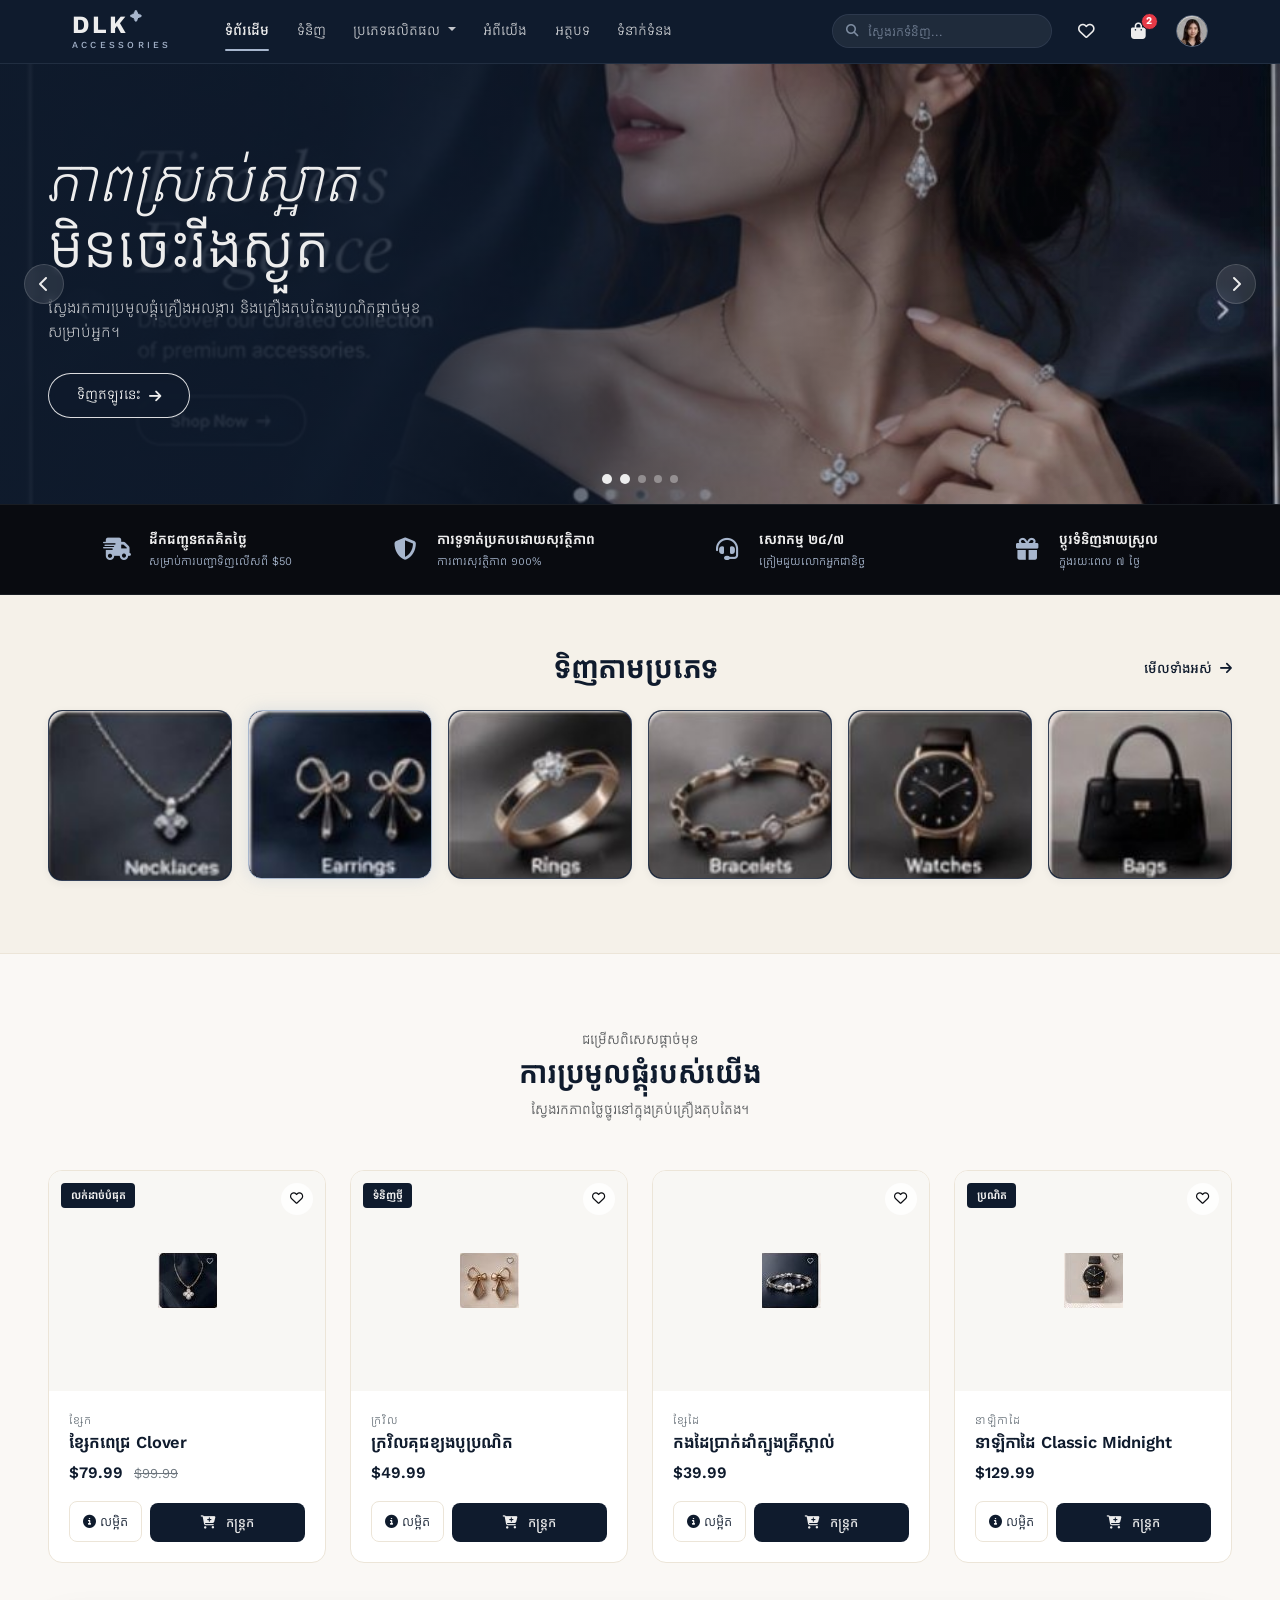
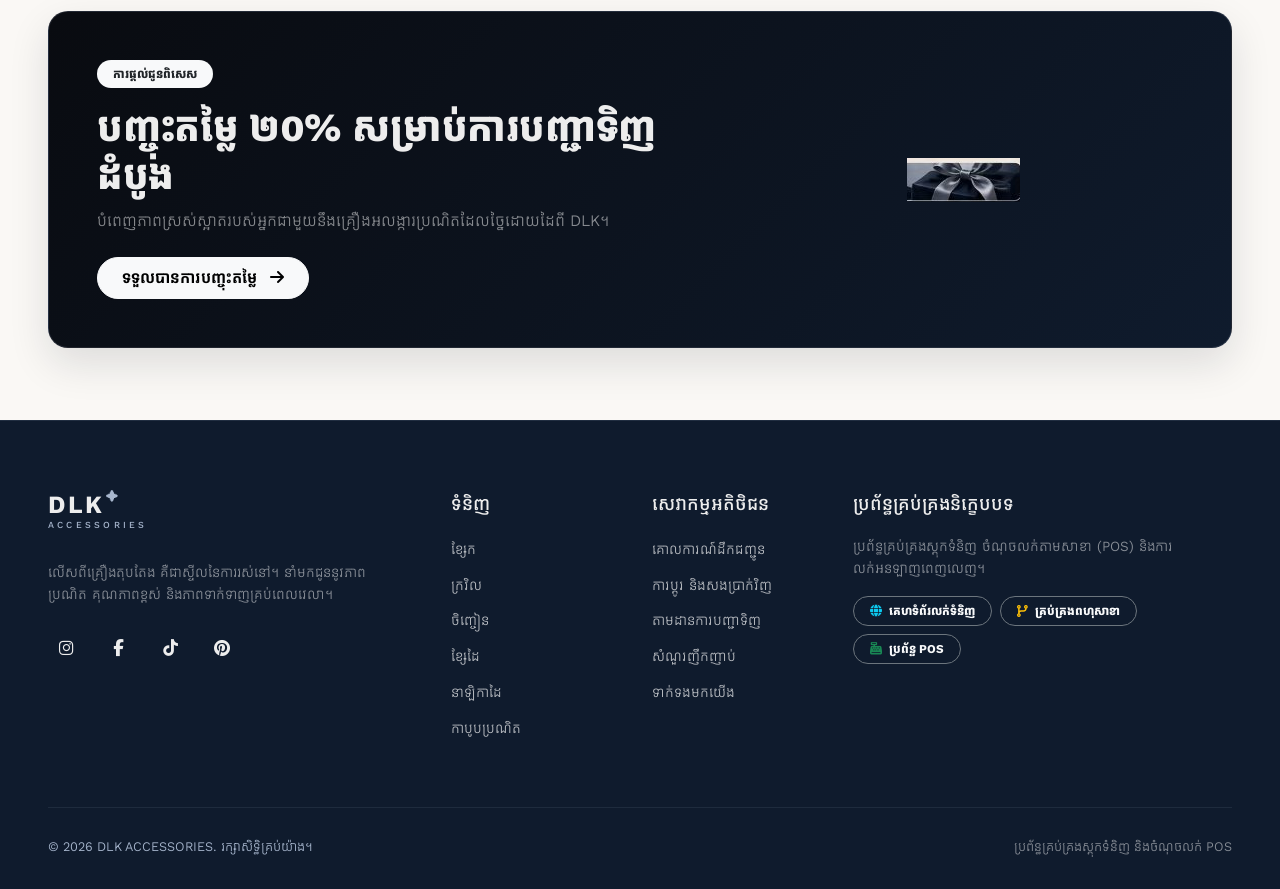
==== commit 72cfabcb: "first push" ====
--- a/index.html
+++ b/index.html
@@ -1,23 +1,788 @@
 <!DOCTYPE html>
-<html lang="en">
+<html lang="km">
 
 <head>
     <meta charset="UTF-8">
     <meta name="viewport" content="width=device-width, initial-scale=1.0">
-    <title>Homepage</title>
-    <!-- HTML CSS -->
-    <link rel="stylesheet" href="/assets/css/style.css">
-    <!-- BOOTSTRAP CSS -->
-    <link rel="stylesheet" href="assets/css/bootstrap/bootstrap-5.3.8-dist/css/bootstrap.css">
-    <!-- BOOTSTRAP THEME  -->
-    <link rel="stylesheet" href="assets/css/theme.css">
-    <!-- FONT AWESOME FOR ICON -->
-    <link rel="stylesheet" href="https://cdnjs.cloudflare.com/ajax/libs/font-awesome/7.0.1/css/all.min.css">
+    <title>ទំព័រដើម - DLK Accessories</title>
+
+    <link rel="preconnect" href="https://fonts.googleapis.com">
+    <link rel="preconnect" href="https://fonts.gstatic.com" crossorigin>
+    <link href="https://fonts.googleapis.com/css2?family=Inter:ital,opsz,wght@0,14..32,100..900;1,14..32,100..900&family=Kantumruy+Pro:ital,wght@0,100..700;1,100..700&family=Playfair+Display:ital,wght@0,400..900;1,400..900&display=swap" rel="stylesheet">
+
+    <link rel="stylesheet" href="assets/css/bootstrap/bootstrap-5.3.8-dist/css/bootstrap.min.css">
+    <link rel="stylesheet" href="https://cdnjs.cloudflare.com/ajax/libs/font-awesome/6.5.2/css/all.min.css">
+    <link rel="stylesheet" href="https://cdn.jsdelivr.net/npm/bootstrap-icons@1.11.3/font/bootstrap-icons.min.css">
+    <link rel="stylesheet" href="assets/css/style.css">
 </head>
 
 <body>
+    <nav class="navbar navbar-expand-lg dlk-navbar">
+        <div class="container-fluid px-lg-5">
+            <button class="navbar-toggler border-0 text-light me-2 d-lg-none" type="button" data-bs-toggle="collapse" data-bs-target="#dlkNavbarContent" aria-controls="dlkNavbarContent" aria-expanded="false" aria-label="បើកម៉ឺនុយ">
+                <i class="fa-solid fa-bars fs-5"></i>
+            </button>
+
+            <a class="brand-wrapper me-lg-4" href="index.html">
+                <span class="brand-title">DLK<span class="brand-sparkle">✦</span></span>
+                <span class="brand-subtitle">ACCESSORIES</span>
+            </a>
+
+            <div class="collapse navbar-collapse" id="dlkNavbarContent">
+                <ul class="navbar-nav me-auto mb-2 mb-lg-0 ms-lg-3">
+                    <li class="nav-item">
+                        <a class="nav-link active" aria-current="page" href="index.html">ទំព័រដើម</a>
+                    </li>
+                    <li class="nav-item">
+                        <a class="nav-link" href="#shop">ទំនិញ</a>
+                    </li>
+                    <li class="nav-item dropdown">
+                        <a class="nav-link dropdown-toggle" href="#" id="categoriesDropdown" role="button" data-bs-toggle="dropdown" aria-expanded="false">
+                            ប្រភេទផលិតផល
+                        </a>
+                        <ul class="dropdown-menu dropdown-menu-dark" aria-labelledby="categoriesDropdown">
+                            <li><a class="dropdown-item" href="#necklaces"><i class="fa-solid fa-gem me-2 opacity-75"></i>ខ្សែក</a></li>
+                            <li><a class="dropdown-item" href="#earrings"><i class="fa-solid fa-sparkles me-2 opacity-75"></i>ក្រវិល</a></li>
+                            <li><a class="dropdown-item" href="#rings"><i class="fa-regular fa-circle-dot me-2 opacity-75"></i>ចិញ្ចៀន</a></li>
+                            <li><a class="dropdown-item" href="#bracelets"><i class="fa-solid fa-ring me-2 opacity-75"></i>ខ្សែដៃ</a></li>
+                            <li><a class="dropdown-item" href="#watches"><i class="fa-solid fa-clock me-2 opacity-75"></i>នាឡិកាដៃ</a></li>
+                            <li><a class="dropdown-item" href="#bags"><i class="fa-solid fa-bag-shopping me-2 opacity-75"></i>កាបូប</a></li>
+                        </ul>
+                    </li>
+                    <li class="nav-item">
+                        <a class="nav-link" href="#about">អំពីយើង</a>
+                    </li>
+                    <li class="nav-item">
+                        <a class="nav-link" href="#blog">អត្ថបទ</a>
+                    </li>
+                    <li class="nav-item">
+                        <a class="nav-link" href="#contact">ទំនាក់ទំនង</a>
+                    </li>
+                </ul>
+            </div>
+
+            <div class="d-flex align-items-center gap-2 gap-md-3">
+                <div class="search-box position-relative d-none d-md-block">
+                    <i class="fa-solid fa-magnifying-glass search-icon"></i>
+                    <input type="text" class="form-control search-input" placeholder="ស្វែងរកទំនិញ..." aria-label="ស្វែងរកទំនិញ">
+                </div>
+
+                <a href="#wishlist" class="nav-action-btn" title="បញ្ជីចង់បាន">
+                    <i class="fa-regular fa-heart"></i>
+                </a>
+
+                <a href="#cart" class="nav-action-btn position-relative" title="កន្ត្រកទំនិញ">
+                    <i class="fa-solid fa-bag-shopping"></i>
+                    <span class="badge rounded-pill bg-danger cart-badge">2</span>
+                </a>
+
+                <a href="#profile" class="user-avatar-btn ms-1" title="គណនីរបស់ខ្ញុំ">
+                    <img src="assets/image/avatar_pouly.png" alt="គណនី Pouly" class="user-avatar rounded-circle">
+                </a>
+            </div>
+        </div>
+    </nav>
+
+    <header class="hero-section">
+        <div class="hero-bg-layer"></div>
+        <div class="hero-gradient-overlay"></div>
+
+        <div class="container-fluid px-lg-5 position-relative">
+            <div class="row align-items-center">
+                <div class="col-12 col-md-8 col-lg-6">
+                    <div class="hero-content">
+                        <h1 class="hero-title">
+                            <span class="title-italic">ភាពស្រស់ស្អាត</span>
+                            មិនចេះរីងស្ងួត
+                        </h1>
+                        <p class="hero-subtitle">
+                            ស្វែងរកការប្រមូលផ្តុំគ្រឿងអលង្ការ និងគ្រឿងតុបតែងប្រណិតផ្តាច់មុខសម្រាប់អ្នក។
+                        </p>
+                        <a href="#shop" class="hero-btn">
+                            ទិញឥឡូវនេះ <i class="fa-solid fa-arrow-right ms-2"></i>
+                        </a>
+                    </div>
+                </div>
+            </div>
+        </div>
+
+        <a href="#prev" class="hero-arrow hero-arrow-prev d-none d-sm-flex" title="ស្លាយមុន">
+            <i class="fa-solid fa-chevron-left"></i>
+        </a>
+        <a href="#next" class="hero-arrow hero-arrow-next d-none d-sm-flex" title="ស្លាយបន្ទាប់">
+            <i class="fa-solid fa-chevron-right"></i>
+        </a>
+
+        <div class="hero-pagination">
+            <span class="hero-dot active"></span>
+            <span class="hero-dot active"></span>
+            <span class="hero-dot"></span>
+            <span class="hero-dot"></span>
+            <span class="hero-dot"></span>
+        </div>
+    </header>
+
+    <section class="trust-badges-bar">
+        <div class="container-fluid px-lg-5">
+            <div class="row g-3 g-md-0 align-items-center">
+                <div class="col-6 col-md-3">
+                    <div class="trust-badge-item">
+                        <div class="trust-icon me-3">
+                            <i class="fa-solid fa-truck-fast"></i>
+                        </div>
+                        <div>
+                            <div class="trust-title">ដឹកជញ្ជូនឥតគិតថ្លៃ</div>
+                            <div class="trust-desc">សម្រាប់ការបញ្ជាទិញលើសពី $50</div>
+                        </div>
+                    </div>
+                </div>
+                <div class="col-6 col-md-3">
+                    <div class="trust-badge-item">
+                        <div class="trust-icon me-3">
+                            <i class="fa-solid fa-shield-halved"></i>
+                        </div>
+                        <div>
+                            <div class="trust-title">ការទូទាត់ប្រកបដោយសុវត្ថិភាព</div>
+                            <div class="trust-desc">ការពារសុវត្ថិភាព ១០០%</div>
+                        </div>
+                    </div>
+                </div>
+                <div class="col-6 col-md-3">
+                    <div class="trust-badge-item">
+                        <div class="trust-icon me-3">
+                            <i class="fa-solid fa-headset"></i>
+                        </div>
+                        <div>
+                            <div class="trust-title">សេវាកម្ម ២៤/៧</div>
+                            <div class="trust-desc">ត្រៀមជួយលោកអ្នកជានិច្ច</div>
+                        </div>
+                    </div>
+                </div>
+                <div class="col-6 col-md-3">
+                    <div class="trust-badge-item">
+                        <div class="trust-icon me-3">
+                            <i class="fa-solid fa-gift"></i>
+                        </div>
+                        <div>
+                            <div class="trust-title">ប្តូរទំនិញងាយស្រួល</div>
+                            <div class="trust-desc">ក្នុងរយៈពេល ៧ ថ្ងៃ</div>
+                        </div>
+                    </div>
+                </div>
+            </div>
+        </div>
+    </section>
+
+    <section class="shop-category-section" id="categories">
+        <div class="container-fluid px-lg-5">
+            <div class="d-flex align-items-center justify-content-between mb-4">
+                <div class="d-none d-md-block" style="width: 80px;"></div>
+                <h2 class="section-title text-center mb-0 mx-auto">ទិញតាមប្រភេទ</h2>
+                <a href="#shop" class="view-all-link">
+                    មើលទាំងអស់ <i class="fa-solid fa-arrow-right ms-1"></i>
+                </a>
+            </div>
+
+            <div class="row g-3 row-cols-2 row-cols-sm-3 row-cols-lg-6 justify-content-center">
+                <div class="col">
+                    <a href="#necklaces" class="category-card-wrapper" title="ស្វែងរកខ្សែក">
+                        <div class="category-card">
+                            <img src="assets/image/card_1_necklaces.png" alt="ប្រភេទខ្សែក" class="img-fluid">
+                        </div>
+                    </a>
+                </div>
+
+                <div class="col">
+                    <a href="#earrings" class="category-card-wrapper" title="ស្វែងរកក្រវិល">
+                        <div class="category-card active">
+                            <img src="assets/image/card_2_earrings.png" alt="ប្រភេទក្រវិល" class="img-fluid">
+                        </div>
+                    </a>
+                </div>
+
+                <div class="col">
+                    <a href="#rings" class="category-card-wrapper" title="ស្វែងរកចិញ្ចៀន">
+                        <div class="category-card">
+                            <img src="assets/image/card_3_rings.png" alt="ប្រភេទចិញ្ចៀន" class="img-fluid">
+                        </div>
+                    </a>
+                </div>
+
+                <div class="col">
+                    <a href="#bracelets" class="category-card-wrapper" title="ស្វែងរកខ្សែដៃ">
+                        <div class="category-card">
+                            <img src="assets/image/card_4_bracelets.png" alt="ប្រភេទខ្សែដៃ" class="img-fluid">
+                        </div>
+                    </a>
+                </div>
+
+                <div class="col">
+                    <a href="#watches" class="category-card-wrapper" title="ស្វែងរកនាឡិកាដៃ">
+                        <div class="category-card">
+                            <img src="assets/image/card_5_watches.png" alt="ប្រភេទនាឡិកាដៃ" class="img-fluid">
+                        </div>
+                    </a>
+                </div>
+
+                <div class="col">
+                    <a href="#bags" class="category-card-wrapper" title="ស្វែងរកកាបូប">
+                        <div class="category-card">
+                            <img src="assets/image/card_6_bags.png" alt="ប្រភេទកាបូប" class="img-fluid">
+                        </div>
+                    </a>
+                </div>
+            </div>
+        </div>
+    </section>
+
+    <section class="featured-products-section" id="shop">
+        <div class="container-fluid px-lg-5">
+            <div class="text-center mb-5">
+                <span class="text-uppercase tracking-wider small text-muted">ជម្រើសពិសេសផ្តាច់មុខ</span>
+                <h2 class="section-title mt-1">ការប្រមូលផ្តុំរបស់យើង</h2>
+                <p class="text-muted small">ស្វែងរកភាពថ្លៃថ្នូរនៅក្នុងគ្រប់គ្រឿងតុបតែង។</p>
+            </div>
+
+            <div class="row g-4 row-cols-1 row-cols-sm-2 row-cols-md-3 row-cols-lg-4">
+                <div class="col">
+                    <div class="product-card">
+                        <div class="product-thumb-container" data-bs-toggle="modal" data-bs-target="#productModal1" title="ចុចដើម្បីមើលព័ត៌មានលម្អិត">
+                            <span class="product-badge">លក់ដាច់បំផុត</span>
+                            <button class="wishlist-btn" title="បញ្ចូលក្នុងបញ្ជីចង់បាន" onclick="event.stopPropagation();"><i class="fa-regular fa-heart"></i></button>
+                            <img src="assets/image/prod_diamond_necklace.png" alt="ខ្សែកពេជ្រ Clover" class="product-thumb-img">
+                            <button class="quickview-btn" data-bs-toggle="modal" data-bs-target="#productModal1" title="មើលព័ត៌មានលម្អិត">
+                                <i class="fa-solid fa-eye"></i>
+                            </button>
+                        </div>
+                        <div class="product-body">
+                            <div class="product-category">ខ្សែក</div>
+                            <h3 class="product-title">
+                                <a href="javascript:void(0)" class="product-title-link" data-bs-toggle="modal" data-bs-target="#productModal1">ខ្សែកពេជ្រ Clover</a>
+                            </h3>
+                            <div class="product-price">$79.99 <span class="old-price">$99.99</span></div>
+                            <div class="d-flex gap-2 mt-auto">
+                                <button class="btn-detail-card" data-bs-toggle="modal" data-bs-target="#productModal1" title="មើលលម្អិត">
+                                    <i class="fa-solid fa-circle-info me-1"></i> លម្អិត
+                                </button>
+                                <button class="btn-add-cart flex-grow-1">
+                                    <i class="fa-solid fa-cart-plus me-1"></i> កន្ត្រក
+                                </button>
+                            </div>
+                        </div>
+                    </div>
+                </div>
+
+                <div class="col">
+                    <div class="product-card">
+                        <div class="product-thumb-container" data-bs-toggle="modal" data-bs-target="#productModal2" title="ចុចដើម្បីមើលព័ត៌មានលម្អិត">
+                            <span class="product-badge">ទំនិញថ្មី</span>
+                            <button class="wishlist-btn" title="បញ្ចូលក្នុងបញ្ជីចង់បាន" onclick="event.stopPropagation();"><i class="fa-regular fa-heart"></i></button>
+                            <img src="assets/image/prod_elegant_earrings.png" alt="ក្រវិលគុជខ្យងបូប្រណិត" class="product-thumb-img">
+                            <button class="quickview-btn" data-bs-toggle="modal" data-bs-target="#productModal2" title="មើលព័ត៌មានលម្អិត">
+                                <i class="fa-solid fa-eye"></i>
+                            </button>
+                        </div>
+                        <div class="product-body">
+                            <div class="product-category">ក្រវិល</div>
+                            <h3 class="product-title">
+                                <a href="javascript:void(0)" class="product-title-link" data-bs-toggle="modal" data-bs-target="#productModal2">ក្រវិលគុជខ្យងបូប្រណិត</a>
+                            </h3>
+                            <div class="product-price">$49.99</div>
+                            <div class="d-flex gap-2 mt-auto">
+                                <button class="btn-detail-card" data-bs-toggle="modal" data-bs-target="#productModal2" title="មើលលម្អិត">
+                                    <i class="fa-solid fa-circle-info me-1"></i> លម្អិត
+                                </button>
+                                <button class="btn-add-cart flex-grow-1">
+                                    <i class="fa-solid fa-cart-plus me-1"></i> កន្ត្រក
+                                </button>
+                            </div>
+                        </div>
+                    </div>
+                </div>
+
+                <div class="col">
+                    <div class="product-card">
+                        <div class="product-thumb-container" data-bs-toggle="modal" data-bs-target="#productModal3" title="ចុចដើម្បីមើលព័ត៌មានលម្អិត">
+                            <button class="wishlist-btn" title="បញ្ចូលក្នុងបញ្ជីចង់បាន" onclick="event.stopPropagation();"><i class="fa-regular fa-heart"></i></button>
+                            <img src="assets/image/prod_silver_bracelet.png" alt="កងដៃប្រាក់ដាំត្បូងគ្រីស្តាល់" class="product-thumb-img">
+                            <button class="quickview-btn" data-bs-toggle="modal" data-bs-target="#productModal3" title="មើលព័ត៌មានលម្អិត">
+                                <i class="fa-solid fa-eye"></i>
+                            </button>
+                        </div>
+                        <div class="product-body">
+                            <div class="product-category">ខ្សែដៃ</div>
+                            <h3 class="product-title">
+                                <a href="javascript:void(0)" class="product-title-link" data-bs-toggle="modal" data-bs-target="#productModal3">កងដៃប្រាក់ដាំត្បូងគ្រីស្តាល់</a>
+                            </h3>
+                            <div class="product-price">$39.99</div>
+                            <div class="d-flex gap-2 mt-auto">
+                                <button class="btn-detail-card" data-bs-toggle="modal" data-bs-target="#productModal3" title="មើលលម្អិត">
+                                    <i class="fa-solid fa-circle-info me-1"></i> លម្អិត
+                                </button>
+                                <button class="btn-add-cart flex-grow-1">
+                                    <i class="fa-solid fa-cart-plus me-1"></i> កន្ត្រក
+                                </button>
+                            </div>
+                        </div>
+                    </div>
+                </div>
+
+                <div class="col">
+                    <div class="product-card">
+                        <div class="product-thumb-container" data-bs-toggle="modal" data-bs-target="#productModal4" title="ចុចដើម្បីមើលព័ត៌មានលម្អិត">
+                            <span class="product-badge">ប្រណិត</span>
+                            <button class="wishlist-btn" title="បញ្ចូលក្នុងបញ្ជីចង់បាន" onclick="event.stopPropagation();"><i class="fa-regular fa-heart"></i></button>
+                            <img src="assets/image/prod_classic_watch.png" alt="នាឡិកាដៃ Classic Midnight" class="product-thumb-img">
+                            <button class="quickview-btn" data-bs-toggle="modal" data-bs-target="#productModal4" title="មើលព័ត៌មានលម្អិត">
+                                <i class="fa-solid fa-eye"></i>
+                            </button>
+                        </div>
+                        <div class="product-body">
+                            <div class="product-category">នាឡិកាដៃ</div>
+                            <h3 class="product-title">
+                                <a href="javascript:void(0)" class="product-title-link" data-bs-toggle="modal" data-bs-target="#productModal4">នាឡិកាដៃ Classic Midnight</a>
+                            </h3>
+                            <div class="product-price">$129.99</div>
+                            <div class="d-flex gap-2 mt-auto">
+                                <button class="btn-detail-card" data-bs-toggle="modal" data-bs-target="#productModal4" title="មើលលម្អិត">
+                                    <i class="fa-solid fa-circle-info me-1"></i> លម្អិត
+                                </button>
+                                <button class="btn-add-cart flex-grow-1">
+                                    <i class="fa-solid fa-cart-plus me-1"></i> កន្ត្រក
+                                </button>
+                            </div>
+                        </div>
+                    </div>
+                </div>
+            </div>
+
+            <div class="special-offer-banner mt-5 p-4 p-md-5">
+                <div class="row align-items-center">
+                    <div class="col-12 col-md-7 text-center text-md-start mb-3 mb-md-0">
+                        <span class="badge bg-light text-dark px-3 py-2 rounded-pill mb-3">ការផ្តល់ជូនពិសេស</span>
+                        <h2 class="display-6 fw-bold mb-2">បញ្ចុះតម្លៃ ២០% សម្រាប់ការបញ្ជាទិញដំបូង</h2>
+                        <p class="text-white-50 mb-4">បំពេញភាពស្រស់ស្អាតរបស់អ្នកជាមួយនឹងគ្រឿងអលង្ការប្រណិតដែលច្នៃដោយដៃពី DLK។</p>
+                        <a href="#shop" class="btn btn-light rounded-pill px-4 py-2 fw-semibold">
+                            ទទួលបានការបញ្ចុះតម្លៃ <i class="fa-solid fa-arrow-right ms-2"></i>
+                        </a>
+                    </div>
+                    <div class="col-12 col-md-5 text-center">
+                        <img src="assets/image/special_offer_box.png" alt="ប្រអប់កាដូប្រណិត" class="img-fluid offer-gift-img">
+                    </div>
+                </div>
+            </div>
+        </div>
+    </section>
+
+    <div class="modal fade product-modal" id="productModal1" tabindex="-1" aria-labelledby="productModal1Label" aria-hidden="true">
+        <div class="modal-dialog modal-lg modal-dialog-centered">
+            <div class="modal-content">
+                <div class="modal-header">
+                    <h5 class="modal-title" id="productModal1Label">ព័ត៌មានលម្អិតអំពីទំនិញ</h5>
+                    <button type="button" class="btn-close" data-bs-dismiss="modal" aria-label="បិទ"></button>
+                </div>
+                <div class="modal-body">
+                    <div class="row g-4 align-items-center">
+                        <div class="col-md-6">
+                            <div class="modal-img-wrapper position-relative">
+                                <span class="product-badge">លក់ដាច់បំផុត</span>
+                                <img src="assets/image/prod_diamond_necklace.png" alt="ខ្សែកពេជ្រ Clover" class="img-fluid">
+                            </div>
+                        </div>
+                        <div class="col-md-6">
+                            <span class="badge bg-secondary-subtle text-dark mb-2">ខ្សែក</span>
+                            <h3 class="product-title mb-2">ខ្សែកពេជ្រ Four-Leaf Clover</h3>
+                            <div class="d-flex align-items-center gap-2 mb-3">
+                                <div class="star-rating">
+                                    <i class="fa-solid fa-star"></i>
+                                    <i class="fa-solid fa-star"></i>
+                                    <i class="fa-solid fa-star"></i>
+                                    <i class="fa-solid fa-star"></i>
+                                    <i class="fa-solid fa-star-half-stroke"></i>
+                                </div>
+                                <span class="small text-muted">(4.9 / 5 | 128 ការវាយតម្លៃ)</span>
+                            </div>
+                            <div class="modal-product-price mb-3">
+                                $79.99 <span class="old-price text-muted fs-6 text-decoration-line-through ms-2">$99.99</span>
+                                <span class="badge bg-danger ms-2">បញ្ចុះ ២០%</span>
+                            </div>
+                            <p class="small text-muted mb-3">
+                                ខ្សែកពេជ្ររចនាម៉ូដស្លឹកឈើ ៤ ស្រទាប់ (Four-Leaf Clover) តំណាងឱ្យសំណាងល្អ សេចក្តីស្រឡាញ់ និងភាពរុងរឿង។ ច្នៃចេញពីមាសស ១៨K ដាំដោយគ្រាប់ពេជ្រ Zirconia ភ្លឺចែងចាំង មិនងាយហើរពណ៌ និងមានសុវត្ថិភាពសម្រាប់ស្បែក។
+                            </p>
+                            <table class="modal-spec-table">
+                                <tbody>
+                                    <tr>
+                                        <td>សម្ភារៈ៖</td>
+                                        <td>មាសស ១៨K (18K White Gold Plated)</td>
+                                    </tr>
+                                    <tr>
+                                        <td>ប្រភេទត្បូង៖</td>
+                                        <td>ពេជ្រ Zirconia គុណភាពខ្ពស់ AAA</td>
+                                    </tr>
+                                    <tr>
+                                        <td>ប្រវែងខ្សែ៖</td>
+                                        <td>40cm + 5cm (អាចសារ៉េបាន)</td>
+                                    </tr>
+                                    <tr>
+                                        <td>ការធានា៖</td>
+                                        <td>ធានាគុណភាព ៦ ខែ</td>
+                                    </tr>
+                                </tbody>
+                            </table>
+                            <div class="d-flex align-items-center gap-3 my-3">
+                                <span class="small fw-semibold">ចំនួន៖</span>
+                                <div class="qty-control">
+                                    <button type="button" class="qty-btn" onclick="let input=this.nextElementSibling; if(input.value>1) input.value--;">-</button>
+                                    <input type="text" class="qty-input" value="1" readonly>
+                                    <button type="button" class="qty-btn" onclick="let input=this.previousElementSibling; input.value++;">+</button>
+                                </div>
+                                <span class="small text-success"><i class="fa-solid fa-check-circle me-1"></i>មានក្នុងស្តុក</span>
+                            </div>
+                            <div class="d-flex gap-2 pt-2">
+                                <button type="button" class="btn btn-outline-dark flex-grow-1 py-2">
+                                    <i class="fa-solid fa-cart-plus me-1"></i> បញ្ចូលកន្ត្រក
+                                </button>
+                                <button type="button" class="btn btn-buy-now flex-grow-1 py-2">
+                                    <i class="fa-solid fa-bolt me-1"></i> ទិញឥឡូវនេះ
+                                </button>
+                            </div>
+                        </div>
+                    </div>
+                </div>
+            </div>
+        </div>
+    </div>
+
+    <div class="modal fade product-modal" id="productModal2" tabindex="-1" aria-labelledby="productModal2Label" aria-hidden="true">
+        <div class="modal-dialog modal-lg modal-dialog-centered">
+            <div class="modal-content">
+                <div class="modal-header">
+                    <h5 class="modal-title" id="productModal2Label">ព័ត៌មានលម្អិតអំពីទំនិញ</h5>
+                    <button type="button" class="btn-close" data-bs-dismiss="modal" aria-label="បិទ"></button>
+                </div>
+                <div class="modal-body">
+                    <div class="row g-4 align-items-center">
+                        <div class="col-md-6">
+                            <div class="modal-img-wrapper position-relative">
+                                <span class="product-badge">ទំនិញថ្មី</span>
+                                <img src="assets/image/prod_elegant_earrings.png" alt="ក្រវិលគុជខ្យងបូប្រណិត" class="img-fluid">
+                            </div>
+                        </div>
+                        <div class="col-md-6">
+                            <span class="badge bg-secondary-subtle text-dark mb-2">ក្រវិល</span>
+                            <h3 class="product-title mb-2">ក្រវិលគុជខ្យងបូប្រណិត</h3>
+                            <div class="d-flex align-items-center gap-2 mb-3">
+                                <div class="star-rating">
+                                    <i class="fa-solid fa-star"></i>
+                                    <i class="fa-solid fa-star"></i>
+                                    <i class="fa-solid fa-star"></i>
+                                    <i class="fa-solid fa-star"></i>
+                                    <i class="fa-solid fa-star"></i>
+                                </div>
+                                <span class="small text-muted">(4.8 / 5 | 86 ការវាយតម្លៃ)</span>
+                            </div>
+                            <div class="modal-product-price mb-3">
+                                $49.99
+                            </div>
+                            <p class="small text-muted mb-3">
+                                ក្រវិលរចនាម៉ូដបូគួរឱ្យស្រឡាញ់ រួមផ្សំជាមួយគ្រាប់គុជខ្យងទឹកសាបធម្មជាតិ បង្ហាញពីភាពទន់ភ្លន់ ថ្លៃថ្នូរ និងភាពទាក់ទាញនារីសម័យថ្មី។ ស័ក្តិសមបំផុតសម្រាប់ពិធីជប់លៀង និងការដើរកម្សាន្តប្រចាំថ្ងៃ។
+                            </p>
+                            <table class="modal-spec-table">
+                                <tbody>
+                                    <tr>
+                                        <td>សម្ភារៈ៖</td>
+                                        <td>ប្រាក់សុទ្ធ 925 (Sterling Silver)</td>
+                                    </tr>
+                                    <tr>
+                                        <td>ប្រភេទគុជ៖</td>
+                                        <td>គុជខ្យងទឹកសាបធម្មជាតិ (Natural Pearl)</td>
+                                    </tr>
+                                    <tr>
+                                        <td>ប្រភេទទំពក់៖</td>
+                                        <td>ប្រាក់សុទ្ធប្រឆាំងអាឡែកហ្ស៊ីស្បែក</td>
+                                    </tr>
+                                    <tr>
+                                        <td>ការធានា៖</td>
+                                        <td>ធានាគុណភាព ៦ ខែ</td>
+                                    </tr>
+                                </tbody>
+                            </table>
+                            <div class="d-flex align-items-center gap-3 my-3">
+                                <span class="small fw-semibold">ចំនួន៖</span>
+                                <div class="qty-control">
+                                    <button type="button" class="qty-btn" onclick="let input=this.nextElementSibling; if(input.value>1) input.value--;">-</button>
+                                    <input type="text" class="qty-input" value="1" readonly>
+                                    <button type="button" class="qty-btn" onclick="let input=this.previousElementSibling; input.value++;">+</button>
+                                </div>
+                                <span class="small text-success"><i class="fa-solid fa-check-circle me-1"></i>មានក្នុងស្តុក</span>
+                            </div>
+                            <div class="d-flex gap-2 pt-2">
+                                <button type="button" class="btn btn-outline-dark flex-grow-1 py-2">
+                                    <i class="fa-solid fa-cart-plus me-1"></i> បញ្ចូលកន្ត្រក
+                                </button>
+                                <button type="button" class="btn btn-buy-now flex-grow-1 py-2">
+                                    <i class="fa-solid fa-bolt me-1"></i> ទិញឥឡូវនេះ
+                                </button>
+                            </div>
+                        </div>
+                    </div>
+                </div>
+            </div>
+        </div>
+    </div>
+
+    <div class="modal fade product-modal" id="productModal3" tabindex="-1" aria-labelledby="productModal3Label" aria-hidden="true">
+        <div class="modal-dialog modal-lg modal-dialog-centered">
+            <div class="modal-content">
+                <div class="modal-header">
+                    <h5 class="modal-title" id="productModal3Label">ព័ត៌មានលម្អិតអំពីទំនិញ</h5>
+                    <button type="button" class="btn-close" data-bs-dismiss="modal" aria-label="បិទ"></button>
+                </div>
+                <div class="modal-body">
+                    <div class="row g-4 align-items-center">
+                        <div class="col-md-6">
+                            <div class="modal-img-wrapper position-relative">
+                                <img src="assets/image/prod_silver_bracelet.png" alt="កងដៃប្រាក់ដាំត្បូងគ្រីស្តាល់" class="img-fluid">
+                            </div>
+                        </div>
+                        <div class="col-md-6">
+                            <span class="badge bg-secondary-subtle text-dark mb-2">ខ្សែដៃ</span>
+                            <h3 class="product-title mb-2">កងដៃប្រាក់ដាំត្បូងគ្រីស្តាល់</h3>
+                            <div class="d-flex align-items-center gap-2 mb-3">
+                                <div class="star-rating">
+                                    <i class="fa-solid fa-star"></i>
+                                    <i class="fa-solid fa-star"></i>
+                                    <i class="fa-solid fa-star"></i>
+                                    <i class="fa-solid fa-star"></i>
+                                    <i class="fa-solid fa-star-half-stroke"></i>
+                                </div>
+                                <span class="small text-muted">(4.7 / 5 | 94 ការវាយតម្លៃ)</span>
+                            </div>
+                            <div class="modal-product-price mb-3">
+                                $39.99
+                            </div>
+                            <p class="small text-muted mb-3">
+                                កងដៃប្រាក់រចនាយ៉ាងផ្ចិតផ្ចង់ ដាំគ្រីស្តាល់ភ្លឺផ្លេកជុំវិញ ផ្តល់នូវភាពទាក់ទាញ និងភាពរលោងស្រស់ស្អាតលើកដៃ។ អាចពាក់តែមួយ ឬពាក់တွែជាមួយនាឡិកាដៃដើម្បីបង្កើនភាពទាន់សម័យ។
+                            </p>
+                            <table class="modal-spec-table">
+                                <tbody>
+                                    <tr>
+                                        <td>សម្ភារៈ៖</td>
+                                        <td>ប្រាក់សុទ្ធ 925 ស្រោបប្លាទីន</td>
+                                    </tr>
+                                    <tr>
+                                        <td>ប្រភេទគ្រីស្តាល់៖</td>
+                                        <td>Austrian Crystals កាត់កម្រិតពិសេស</td>
+                                    </tr>
+                                    <tr>
+                                        <td>ទំហំកងដៃ៖</td>
+                                        <td>អង្កត់ផ្ចិត 5.8cm (អាចបត់បែនតម្រូវដៃបាន)</td>
+                                    </tr>
+                                    <tr>
+                                        <td>ការធានា៖</td>
+                                        <td>ធានាគុណភាព ៦ ខែ</td>
+                                    </tr>
+                                </tbody>
+                            </table>
+                            <div class="d-flex align-items-center gap-3 my-3">
+                                <span class="small fw-semibold">ចំនួន៖</span>
+                                <div class="qty-control">
+                                    <button type="button" class="qty-btn" onclick="let input=this.nextElementSibling; if(input.value>1) input.value--;">-</button>
+                                    <input type="text" class="qty-input" value="1" readonly>
+                                    <button type="button" class="qty-btn" onclick="let input=this.previousElementSibling; input.value++;">+</button>
+                                </div>
+                                <span class="small text-success"><i class="fa-solid fa-check-circle me-1"></i>មានក្នុងស្តុក</span>
+                            </div>
+                            <div class="d-flex gap-2 pt-2">
+                                <button type="button" class="btn btn-outline-dark flex-grow-1 py-2">
+                                    <i class="fa-solid fa-cart-plus me-1"></i> បញ្ចូលកន្ត្រក
+                                </button>
+                                <button type="button" class="btn btn-buy-now flex-grow-1 py-2">
+                                    <i class="fa-solid fa-bolt me-1"></i> ទិញឥឡូវនេះ
+                                </button>
+                            </div>
+                        </div>
+                    </div>
+                </div>
+            </div>
+        </div>
+    </div>
+
+    <div class="modal fade product-modal" id="productModal4" tabindex="-1" aria-labelledby="productModal4Label" aria-hidden="true">
+        <div class="modal-dialog modal-lg modal-dialog-centered">
+            <div class="modal-content">
+                <div class="modal-header">
+                    <h5 class="modal-title" id="productModal4Label">ព័ត៌មានលម្អិតអំពីទំនិញ</h5>
+                    <button type="button" class="btn-close" data-bs-dismiss="modal" aria-label="បិទ"></button>
+                </div>
+                <div class="modal-body">
+                    <div class="row g-4 align-items-center">
+                        <div class="col-md-6">
+                            <div class="modal-img-wrapper position-relative">
+                                <span class="product-badge">ប្រណិត</span>
+                                <img src="assets/image/prod_classic_watch.png" alt="នាឡិកាដៃ Classic Midnight" class="img-fluid">
+                            </div>
+                        </div>
+                        <div class="col-md-6">
+                            <span class="badge bg-secondary-subtle text-dark mb-2">នាឡិកាដៃ</span>
+                            <h3 class="product-title mb-2">នាឡិកាដៃ Classic Midnight</h3>
+                            <div class="d-flex align-items-center gap-2 mb-3">
+                                <div class="star-rating">
+                                    <i class="fa-solid fa-star"></i>
+                                    <i class="fa-solid fa-star"></i>
+                                    <i class="fa-solid fa-star"></i>
+                                    <i class="fa-solid fa-star"></i>
+                                    <i class="fa-solid fa-star"></i>
+                                </div>
+                                <span class="small text-muted">(5.0 / 5 | 156 ការវាយតម្លៃ)</span>
+                            </div>
+                            <div class="modal-product-price mb-3">
+                                $129.99
+                            </div>
+                            <p class="small text-muted mb-3">
+                                នាឡិកាដៃប្រណិតពណ៌ Midnight Navy រចនាយ៉ាងឥតខ្ចោះ ជាមួយនឹងកញ្ចក់ Sapphire ការពារការឆ្កូត និងប្រព័ន្ធម៉ាស៊ីន Quartz របស់ប្រទេសជប៉ុនដែលដំណើរការយ៉ាងត្រឹមត្រូវបំផុត។ ការពារជម្រាបទឹកកម្រិត 3ATM។
+                            </p>
+                            <table class="modal-spec-table">
+                                <tbody>
+                                    <tr>
+                                        <td>មុខកាត់នាឡិកា៖</td>
+                                        <td>36mm (កម្រាស់ 7.5mm)</td>
+                                    </tr>
+                                    <tr>
+                                        <td>កញ្ចក់មុខ៖</td>
+                                        <td>Sapphire Crystal ការពារឆ្កូត</td>
+                                    </tr>
+                                    <tr>
+                                        <td>ប្រព័ន្ធម៉ាស៊ីន៖</td>
+                                        <td>Japanese Quartz Movement</td>
+                                    </tr>
+                                    <tr>
+                                        <td>ជម្រាបទឹក៖</td>
+                                        <td>3ATM / 30 ម៉ែត្រ</td>
+                                    </tr>
+                                    <tr>
+                                        <td>ការធានា៖</td>
+                                        <td>ធានា ១ ឆ្នាំពេញលេញលើម៉ាស៊ីន</td>
+                                    </tr>
+                                </tbody>
+                            </table>
+                            <div class="d-flex align-items-center gap-3 my-3">
+                                <span class="small fw-semibold">ចំនួន៖</span>
+                                <div class="qty-control">
+                                    <button type="button" class="qty-btn" onclick="let input=this.nextElementSibling; if(input.value>1) input.value--;">-</button>
+                                    <input type="text" class="qty-input" value="1" readonly>
+                                    <button type="button" class="qty-btn" onclick="let input=this.previousElementSibling; input.value++;">+</button>
+                                </div>
+                                <span class="small text-success"><i class="fa-solid fa-check-circle me-1"></i>មានក្នុងស្តុក</span>
+                            </div>
+                            <div class="d-flex gap-2 pt-2">
+                                <button type="button" class="btn btn-outline-dark flex-grow-1 py-2">
+                                    <i class="fa-solid fa-cart-plus me-1"></i> បញ្ចូលកន្ត្រក
+                                </button>
+                                <button type="button" class="btn btn-buy-now flex-grow-1 py-2">
+                                    <i class="fa-solid fa-bolt me-1"></i> ទិញឥឡូវនេះ
+                                </button>
+                            </div>
+                        </div>
+                    </div>
+                </div>
+            </div>
+        </div>
+    </div>
+
+    <footer class="dlk-footer">
+        <div class="container-fluid px-lg-5">
+            <div class="row g-4">
+                <div class="col-12 col-lg-4">
+                    <a class="brand-wrapper mb-3" href="index.html">
+                        <span class="brand-title">DLK<span class="brand-sparkle">✦</span></span>
+                        <span class="brand-subtitle">ACCESSORIES</span>
+                    </a>
+                    <p class="small text-white-50 pe-lg-4 mt-3">
+                        លើសពីគ្រឿងតុបតែង គឺជាស្ទីលនៃការរស់នៅ។ នាំមកជូននូវភាពប្រណិត គុណភាពខ្ពស់ និងភាពទាក់ទាញគ្រប់ពេលវេលា។
+                    </p>
+                    <div class="d-flex gap-3 mt-4">
+                        <a href="#" class="nav-action-btn"><i class="fa-brands fa-instagram"></i></a>
+                        <a href="#" class="nav-action-btn"><i class="fa-brands fa-facebook-f"></i></a>
+                        <a href="#" class="nav-action-btn"><i class="fa-brands fa-tiktok"></i></a>
+                        <a href="#" class="nav-action-btn"><i class="fa-brands fa-pinterest"></i></a>
+                    </div>
+                </div>
+
+                <div class="col-6 col-md-3 col-lg-2">
+                    <h5 class="footer-heading">ទំនិញ</h5>
+                    <ul class="footer-links">
+                        <li><a href="#necklaces">ខ្សែក</a></li>
+                        <li><a href="#earrings">ក្រវិល</a></li>
+                        <li><a href="#rings">ចិញ្ចៀន</a></li>
+                        <li><a href="#bracelets">ខ្សែដៃ</a></li>
+                        <li><a href="#watches">នាឡិកាដៃ</a></li>
+                        <li><a href="#bags">កាបូបប្រណិត</a></li>
+                    </ul>
+                </div>
+
+                <div class="col-6 col-md-3 col-lg-2">
+                    <h5 class="footer-heading">សេវាកម្មអតិថិជន</h5>
+                    <ul class="footer-links">
+                        <li><a href="#shipping">គោលការណ៍ដឹកជញ្ជូន</a></li>
+                        <li><a href="#returns">ការប្តូរ និងសងប្រាក់វិញ</a></li>
+                        <li><a href="#tracking">តាមដានការបញ្ជាទិញ</a></li>
+                        <li><a href="#faq">សំណួរញឹកញាប់</a></li>
+                        <li><a href="#contact">ទាក់ទងមកយើង</a></li>
+                    </ul>
+                </div>
+
+                <div class="col-12 col-md-6 col-lg-4">
+                    <h5 class="footer-heading">ប្រព័ន្ធគ្រប់គ្រងនិក្ខេបបទ</h5>
+                    <p class="small text-white-50">
+                        ប្រព័ន្ធគ្រប់គ្រងស្តុកទំនិញ ចំណុចលក់តាមសាខា (POS) និងការលក់អនឡាញពេញលេញ។
+                    </p>
+                    <div class="d-flex flex-wrap gap-2 mt-3">
+                        <span class="badge border border-secondary text-light px-3 py-2 rounded-pill small">
+                            <i class="fa-solid fa-globe me-1 text-info"></i> គេហទំព័រលក់ទំនិញ
+                        </span>
+                        <span class="badge border border-secondary text-light px-3 py-2 rounded-pill small">
+                            <i class="fa-solid fa-code-branch me-1 text-warning"></i> គ្រប់គ្រងពហុសាខា
+                        </span>
+                        <span class="badge border border-secondary text-light px-3 py-2 rounded-pill small">
+                            <i class="fa-solid fa-cash-register me-1 text-success"></i> ប្រព័ន្ធ POS
+                        </span>
+                    </div>
+                </div>
+            </div>
+
+            <div class="footer-bottom d-flex flex-column flex-md-row justify-content-between align-items-center text-center text-md-start">
+                <div>
+                    &copy; 2026 DLK ACCESSORIES. រក្សាសិទ្ធិគ្រប់យ៉ាង។
+                </div>
+                <div class="mt-2 mt-md-0">
+                    <span class="text-white-50">ប្រព័ន្ធគ្រប់គ្រងស្តុកទំនិញ និងចំណុចលក់ POS</span>
+                </div>
+            </div>
+        </div>
+    </footer>
+
+    <div class="mobile-bottom-nav justify-content-around align-items-center">
+        <a href="index.html" class="mobile-nav-link active">
+            <i class="fa-solid fa-house"></i>
+            <span>ទំព័រដើម</span>
+        </a>
+        <a href="#shop" class="mobile-nav-link">
+            <i class="fa-solid fa-store"></i>
+            <span>ទំនិញ</span>
+        </a>
+        <a href="#cart" class="mobile-nav-link position-relative">
+            <i class="fa-solid fa-bag-shopping"></i>
+            <span class="badge rounded-pill bg-danger cart-badge" style="top:-3px; right:3px;">2</span>
+            <span>កន្ត្រក</span>
+        </a>
+        <a href="#profile" class="mobile-nav-link">
+            <i class="fa-regular fa-user"></i>
+            <span>គណនី</span>
+        </a>
+    </div>
+
+    <script src="assets/css/bootstrap/bootstrap-5.3.8-dist/js/bootstrap.bundle.min.js"></script>
 </body>
 
-<!-- BOOTSTRAP JAVA -->
-<script src="assets/css/bootstrap/bootstrap-5.3.8-dist/js/bootstrap.bundle.min.js"></script>
-</html>+</html>
--- a/assets/css/style.css
+++ b/assets/css/style.css
@@ -1,9 +1,970 @@
-@import url('https://fonts.googleapis.com/css2?family=Inter:ital,opsz,wght@0,14..32,100..900;1,14..32,100..900&display=swap');
-*{
-    padding: 0; margin: 0; box-sizing: border-box;
-}
-
-body{
-    font-family: "Inter";
-    line-height: 1.6;
+@import url('https://fonts.googleapis.com/css2?family=Inter:ital,opsz,wght@0,14..32,100..900;1,14..32,100..900&family=Kantumruy+Pro:ital,wght@0,100..700;1,100..700&family=Playfair+Display:ital,wght@0,400..900;1,400..900&display=swap');
+
+:root {
+
+  --midnight-navy: #0F1B2D;
+  --deep-navy: #1E2A40;
+  --silver-blue: #A7B6CD;
+  --soft-white: #EDEDED;
+  --cream: #F5F1E9;
+  --classic-black: #090B10;
+
+  --color-midnight-navy: #0F1B2D;
+  --color-deep-navy: #1E2A40;
+  --color-silver-blue: #A7B6CD;
+  --color-soft-white: #EDEDED;
+  --color-cream: #F5F1E9;
+  --color-classic-black: #090B10;
+
+  --primary-midnight: var(--midnight-navy);
+  --primary-deep-navy: var(--deep-navy);
+  --primary-deep-blue: var(--deep-navy);
+  --primary-silver-blue: var(--silver-blue);
+  --primary-black: var(--classic-black);
+
+  --secondary-cream: var(--cream);
+  --secondary-cream-light: #FAF8F5;
+  --secondary-cream-dark: #ECE5D8;
+  --secondary-soft-white: var(--soft-white);
+  --secondary-gold: #C5A880;
+  --secondary-gold-glow: rgba(197, 168, 128, 0.35);
+
+  --text-light: var(--soft-white);
+  --text-white: #FFFFFF;
+  --text-muted-light: var(--silver-blue);
+  --text-dark: var(--classic-black);
+  --text-heading: var(--midnight-navy);
+  --text-muted-dark: #6C757D;
+
+  --surface-dark-card: var(--midnight-navy);
+  --surface-dark-gradient: linear-gradient(180deg, var(--deep-navy) 0%, var(--midnight-navy) 100%);
+  --surface-card-border: rgba(167, 182, 205, 0.16);
+  --surface-active-border: var(--silver-blue);
+  --surface-active-glow: 0 0 16px rgba(167, 182, 205, 0.35);
+
+  --font-serif: 'Kantumruy Pro', 'Playfair Display', Georgia, serif;
+  --font-sans: 'Kantumruy Pro', 'Inter', -apple-system, BlinkMacSystemFont, "Segoe UI", Roboto, sans-serif;
+
+  --transition-fast: all 0.2s ease;
+  --transition-normal: all 0.3s cubic-bezier(0.25, 0.8, 0.25, 1);
+  --shadow-sm: 0 2px 8px rgba(15, 27, 45, 0.06);
+  --shadow-md: 0 8px 24px rgba(15, 27, 45, 0.08);
+  --shadow-lg: 0 16px 40px rgba(15, 27, 45, 0.12);
+  --radius-sm: 8px;
+  --radius-md: 14px;
+  --radius-lg: 20px;
+  --radius-pill: 50px;
+}
+
+*, *::before, *::after {
+  box-sizing: border-box;
+  margin: 0;
+  padding: 0;
+}
+
+html {
+  scroll-behavior: smooth;
+}
+
+body {
+  font-family: var(--font-sans);
+  background-color: var(--secondary-cream);
+  color: var(--text-dark);
+  line-height: 1.6;
+  -webkit-font-smoothing: antialiased;
+  -moz-osx-font-smoothing: grayscale;
+  overflow-x: hidden;
+}
+
+h1, h2, h3, h4, .font-serif {
+  font-family: var(--font-serif);
+  letter-spacing: -0.01em;
+}
+
+.dlk-navbar {
+  background-color: var(--primary-midnight);
+  border-bottom: 1px solid rgba(167, 182, 205, 0.12);
+  padding: 0.75rem 1.5rem;
+  position: sticky;
+  top: 0;
+  z-index: 1030;
+  backdrop-filter: blur(10px);
+}
+
+.brand-wrapper {
+  text-decoration: none;
+  display: inline-flex;
+  flex-direction: column;
+  line-height: 1;
+}
+
+.brand-title {
+  font-family: var(--font-serif);
+  font-size: 1.55rem;
+  font-weight: 700;
+  letter-spacing: 0.08em;
+  color: var(--text-light);
+  display: inline-flex;
+  align-items: flex-start;
+}
+
+.brand-sparkle {
+  font-size: 0.75rem;
+  color: var(--primary-silver-blue);
+  margin-left: 2px;
+  transform: translateY(-2px);
+}
+
+.brand-subtitle {
+  font-family: var(--font-sans);
+  font-size: 0.58rem;
+  font-weight: 500;
+  letter-spacing: 0.35em;
+  color: var(--primary-silver-blue);
+  margin-top: 2px;
+}
+
+.navbar-nav .nav-link {
+  font-family: var(--font-sans);
+  font-size: 0.88rem;
+  font-weight: 400;
+  color: rgba(255, 255, 255, 0.75) !important;
+  padding: 0.5rem 0.85rem !important;
+  transition: var(--transition-fast);
+  position: relative;
+}
+
+.navbar-nav .nav-link:hover {
+  color: var(--text-light) !important;
+}
+
+.navbar-nav .nav-link.active {
+  color: var(--text-light) !important;
+  font-weight: 500;
+}
+
+.navbar-nav .nav-link.active::after {
+  content: '';
+  position: absolute;
+  bottom: 0px;
+  left: 0.85rem;
+  right: 0.85rem;
+  height: 2px;
+  background-color: var(--primary-silver-blue);
+  border-radius: 2px;
+}
+
+.dropdown-menu-dark {
+  background-color: var(--primary-midnight);
+  border: 1px solid var(--surface-card-border);
+  border-radius: var(--radius-sm);
+  box-shadow: var(--shadow-lg);
+  padding: 0.5rem;
+}
+
+.dropdown-menu-dark .dropdown-item {
+  color: var(--text-muted-light);
+  font-size: 0.85rem;
+  padding: 0.5rem 1rem;
+  border-radius: 6px;
+  transition: var(--transition-fast);
+}
+
+.dropdown-menu-dark .dropdown-item:hover {
+  background-color: var(--primary-deep-blue);
+  color: var(--text-light);
+}
+
+.search-box {
+  width: 220px;
+}
+
+.search-input {
+  background-color: rgba(255, 255, 255, 0.07) !important;
+  border: 1px solid rgba(167, 182, 205, 0.2) !important;
+  border-radius: var(--radius-pill) !important;
+  color: var(--text-light) !important;
+  font-size: 0.8rem !important;
+  padding: 0.4rem 1rem 0.4rem 2.2rem !important;
+  transition: var(--transition-fast);
+}
+
+.search-input::placeholder {
+  color: rgba(167, 182, 205, 0.6);
+}
+
+.search-input:focus {
+  background-color: rgba(255, 255, 255, 0.12) !important;
+  border-color: var(--primary-silver-blue) !important;
+  box-shadow: 0 0 0 0.2rem rgba(167, 182, 205, 0.2) !important;
+}
+
+.search-icon {
+  position: absolute;
+  left: 0.85rem;
+  top: 50%;
+  transform: translateY(-50%);
+  color: rgba(167, 182, 205, 0.7);
+  font-size: 0.78rem;
+  pointer-events: none;
+}
+
+.nav-action-btn {
+  color: var(--text-light);
+  font-size: 1.05rem;
+  display: inline-flex;
+  align-items: center;
+  justify-content: center;
+  width: 36px;
+  height: 36px;
+  border-radius: 50%;
+  transition: var(--transition-fast);
+  text-decoration: none;
+}
+
+.nav-action-btn:hover {
+  background-color: rgba(255, 255, 255, 0.1);
+  color: var(--primary-silver-blue);
+}
+
+.cart-badge {
+  position: absolute;
+  top: 0px;
+  right: -2px;
+  font-size: 0.65rem;
+  padding: 0.2em 0.45em;
+  background-color: #E63946 !important;
+  border: 1.5px solid var(--primary-midnight);
+}
+
+.user-avatar-btn {
+  display: inline-block;
+  text-decoration: none;
+}
+
+.user-avatar {
+  width: 32px;
+  height: 32px;
+  object-fit: cover;
+  border: 1.5px solid rgba(167, 182, 205, 0.5);
+  transition: var(--transition-fast);
+}
+
+.user-avatar:hover {
+  border-color: var(--text-light);
+  transform: scale(1.05);
+}
+
+.hero-section {
+  background-color: var(--primary-midnight);
+  position: relative;
+  overflow: hidden;
+  min-height: 440px;
+  display: flex;
+  align-items: center;
+}
+
+.hero-bg-layer {
+  position: absolute;
+  inset: 0;
+  background-image: url('../image/hero_bg.png');
+  background-size: cover;
+  background-position: center right;
+  background-repeat: no-repeat;
+  z-index: 1;
+}
+
+.hero-gradient-overlay {
+  position: absolute;
+  inset: 0;
+  background: linear-gradient(
+    90deg,
+    rgba(15, 27, 45, 0.95) 0%,
+    rgba(15, 27, 45, 0.85) 30%,
+    rgba(15, 27, 45, 0.3) 65%,
+    rgba(15, 27, 45, 0.05) 100%
+  );
+  z-index: 2;
+  pointer-events: none;
+}
+
+.hero-content {
+  position: relative;
+  z-index: 3;
+  padding: 3.5rem 0;
+  max-width: 520px;
+}
+
+.hero-title {
+  font-size: clamp(2.2rem, 5vw, 3.6rem);
+  font-weight: 400;
+  color: var(--text-light);
+  line-height: 1.15;
+  margin-bottom: 1rem;
+}
+
+.hero-title .title-italic {
+  font-style: italic;
+  font-weight: 300;
+  display: block;
+}
+
+.hero-subtitle {
+  font-family: var(--font-sans);
+  color: rgba(255, 255, 255, 0.8);
+  font-size: 0.98rem;
+  font-weight: 300;
+  line-height: 1.5;
+  margin-bottom: 1.8rem;
+  max-width: 380px;
+}
+
+.hero-btn {
+  display: inline-flex;
+  align-items: center;
+  padding: 0.65rem 1.75rem;
+  font-size: 0.88rem;
+  font-weight: 400;
+  color: var(--text-light);
+  border: 1px solid rgba(255, 255, 255, 0.85);
+  border-radius: var(--radius-pill);
+  text-decoration: none;
+  background: rgba(15, 27, 45, 0.35);
+  backdrop-filter: blur(4px);
+  transition: var(--transition-normal);
+}
+
+.hero-btn:hover {
+  background-color: var(--primary-deep-blue);
+  border-color: var(--primary-silver-blue);
+  color: var(--text-light);
+  transform: translateX(4px);
+  box-shadow: 0 4px 15px rgba(0, 0, 0, 0.3);
+}
+
+.hero-arrow {
+  position: absolute;
+  top: 50%;
+  transform: translateY(-50%);
+  width: 40px;
+  height: 40px;
+  border-radius: 50%;
+  background: rgba(255, 255, 255, 0.1);
+  border: 1px solid rgba(255, 255, 255, 0.15);
+  color: var(--text-light);
+  display: flex;
+  align-items: center;
+  justify-content: center;
+  cursor: pointer;
+  z-index: 4;
+  backdrop-filter: blur(4px);
+  transition: var(--transition-fast);
+  text-decoration: none;
+}
+
+.hero-arrow:hover {
+  background: rgba(255, 255, 255, 0.25);
+  color: var(--text-light);
+}
+
+.hero-arrow-prev {
+  left: 1.5rem;
+}
+
+.hero-arrow-next {
+  right: 1.5rem;
+}
+
+.hero-pagination {
+  position: absolute;
+  bottom: 1.25rem;
+  left: 50%;
+  transform: translateX(-50%);
+  display: flex;
+  align-items: center;
+  gap: 8px;
+  z-index: 4;
+}
+
+.hero-dot {
+  width: 8px;
+  height: 8px;
+  border-radius: 50%;
+  background-color: rgba(255, 255, 255, 0.35);
+  transition: var(--transition-fast);
+  cursor: pointer;
+}
+
+.hero-dot.active {
+  background-color: var(--text-light);
+  width: 10px;
+  height: 10px;
+}
+
+.trust-badges-bar {
+  background-color: var(--classic-black);
+  border-top: 1px solid rgba(167, 182, 205, 0.1);
+  border-bottom: 1px solid rgba(167, 182, 205, 0.1);
+  padding: 1.15rem 0;
+  position: relative;
+  z-index: 5;
+}
+
+.trust-badge-item {
+  display: flex;
+  align-items: center;
+  justify-content: center;
+  padding: 0.35rem 0.75rem;
+}
+
+.trust-icon {
+  font-size: 1.4rem;
+  color: var(--primary-silver-blue);
+  line-height: 1;
+  display: flex;
+  align-items: center;
+  justify-content: center;
+  width: 32px;
+}
+
+.trust-title {
+  font-family: var(--font-sans);
+  font-size: 0.86rem;
+  font-weight: 600;
+  color: var(--text-light);
+  margin-bottom: 1px;
+}
+
+.trust-desc {
+  font-family: var(--font-sans);
+  font-size: 0.72rem;
+  color: var(--primary-silver-blue);
+}
+
+.shop-category-section {
+  background-color: var(--secondary-cream);
+  padding: 3.5rem 0 4.5rem;
+}
+
+.category-header {
+  position: relative;
+  margin-bottom: 2.25rem;
+}
+
+.section-title {
+  font-family: var(--font-serif);
+  font-size: 1.85rem;
+  font-weight: 600;
+  color: var(--text-heading);
+  letter-spacing: -0.01em;
+}
+
+.view-all-link {
+  font-family: var(--font-sans);
+  font-size: 0.85rem;
+  font-weight: 500;
+  color: var(--primary-midnight);
+  text-decoration: none;
+  display: inline-flex;
+  align-items: center;
+  gap: 4px;
+  transition: var(--transition-fast);
+}
+
+.view-all-link:hover {
+  color: var(--primary-deep-blue);
+  transform: translateX(3px);
+}
+
+.category-card-wrapper {
+  display: block;
+  text-decoration: none;
+  outline: none;
+}
+
+.category-card {
+  background: var(--surface-dark-gradient);
+  border-radius: var(--radius-md);
+  border: 1px solid var(--surface-card-border);
+  overflow: hidden;
+  box-shadow: var(--shadow-sm);
+  transition: var(--transition-normal);
+  position: relative;
+}
+
+.category-card img {
+  width: 100%;
+  height: auto;
+  display: block;
+  border-radius: var(--radius-md);
+  transition: var(--transition-normal);
+}
+
+.category-card.active {
+  border: 1.5px solid var(--surface-active-border);
+  box-shadow: var(--surface-active-glow);
+}
+
+.category-card:hover {
+  transform: translateY(-6px);
+  box-shadow: 0 12px 28px rgba(15, 27, 45, 0.16);
+  border-color: var(--primary-silver-blue);
+}
+
+.category-card:hover img {
+  transform: scale(1.03);
+}
+
+.featured-products-section {
+  background-color: var(--secondary-cream-light);
+  border-top: 1px solid var(--secondary-cream-dark);
+  padding: 4.5rem 0;
+}
+
+.product-card {
+  background-color: #FFFFFF;
+  border-radius: var(--radius-md);
+  border: 1px solid var(--secondary-cream-dark);
+  overflow: hidden;
+  transition: var(--transition-normal);
+  position: relative;
+  display: flex;
+  flex-direction: column;
+  height: 100%;
+}
+
+.product-card:hover {
+  transform: translateY(-6px);
+  box-shadow: var(--shadow-md);
+  border-color: var(--primary-silver-blue);
+}
+
+.product-thumb-container {
+  background-color: #F8F7F4;
+  height: 220px;
+  display: flex;
+  align-items: center;
+  justify-content: center;
+  position: relative;
+  overflow: hidden;
+}
+
+.product-thumb-img {
+  max-height: 180px;
+  max-width: 85%;
+  object-fit: contain;
+  transition: var(--transition-normal);
+}
+
+.product-card:hover .product-thumb-img {
+  transform: scale(1.06);
+}
+
+.product-badge {
+  position: absolute;
+  top: 12px;
+  left: 12px;
+  background-color: var(--primary-midnight);
+  color: var(--text-light);
+  font-size: 0.68rem;
+  font-weight: 600;
+  padding: 0.25rem 0.6rem;
+  border-radius: 4px;
+}
+
+.wishlist-btn {
+  position: absolute;
+  top: 12px;
+  right: 12px;
+  width: 32px;
+  height: 32px;
+  border-radius: 50%;
+  background: rgba(255, 255, 255, 0.85);
+  border: none;
+  display: flex;
+  align-items: center;
+  justify-content: center;
+  color: var(--text-dark);
+  font-size: 0.85rem;
+  transition: var(--transition-fast);
+  cursor: pointer;
+}
+
+.wishlist-btn:hover {
+  background: var(--text-light);
+  color: #E63946;
+  transform: scale(1.1);
+}
+
+.product-body {
+  padding: 1.25rem;
+  display: flex;
+  flex-direction: column;
+  flex-grow: 1;
+}
+
+.product-category {
+  font-size: 0.72rem;
+  text-transform: uppercase;
+  letter-spacing: 0.08em;
+  color: var(--text-muted-dark);
+  margin-bottom: 0.25rem;
+}
+
+.product-title {
+  font-family: var(--font-serif);
+  font-size: 1.05rem;
+  font-weight: 600;
+  color: var(--text-heading);
+  margin-bottom: 0.4rem;
+}
+
+.product-price {
+  font-family: var(--font-sans);
+  font-size: 1rem;
+  font-weight: 600;
+  color: var(--primary-midnight);
+  margin-bottom: 1rem;
+}
+
+.product-price .old-price {
+  font-size: 0.85rem;
+  color: var(--text-muted-dark);
+  text-decoration: line-through;
+  margin-left: 6px;
+  font-weight: 400;
+}
+
+.btn-add-cart {
+  background-color: var(--primary-midnight);
+  color: var(--text-light);
+  border: none;
+  border-radius: var(--radius-sm);
+  padding: 0.55rem 1rem;
+  font-size: 0.82rem;
+  font-weight: 500;
+  width: 100%;
+  margin-top: auto;
+  transition: var(--transition-normal);
+  display: flex;
+  align-items: center;
+  justify-content: center;
+  gap: 6px;
+}
+
+.btn-add-cart:hover {
+  background-color: var(--primary-deep-blue);
+  color: var(--text-light);
+  transform: translateY(-2px);
+}
+
+.product-title-link {
+  color: var(--text-heading);
+  text-decoration: none;
+  transition: var(--transition-fast);
+  cursor: pointer;
+}
+
+.product-title-link:hover {
+  color: var(--primary-deep-navy);
+}
+
+.product-thumb-container {
+  cursor: pointer;
+}
+
+.quickview-btn {
+  position: absolute;
+  bottom: 12px;
+  right: 12px;
+  width: 34px;
+  height: 34px;
+  border-radius: 50%;
+  background: rgba(255, 255, 255, 0.92);
+  border: 1px solid var(--secondary-cream-dark);
+  color: var(--primary-midnight);
+  display: flex;
+  align-items: center;
+  justify-content: center;
+  font-size: 0.85rem;
+  transition: var(--transition-fast);
+  cursor: pointer;
+  opacity: 0;
+  transform: translateY(6px);
+  z-index: 2;
+}
+
+.product-card:hover .quickview-btn {
+  opacity: 1;
+  transform: translateY(0);
+}
+
+.quickview-btn:hover {
+  background: var(--primary-midnight);
+  color: var(--soft-white);
+  border-color: var(--primary-midnight);
+}
+
+.btn-detail-card {
+  background-color: transparent;
+  color: var(--primary-midnight);
+  border: 1px solid var(--secondary-cream-dark);
+  border-radius: var(--radius-sm);
+  padding: 0.55rem 0.8rem;
+  font-size: 0.82rem;
+  transition: var(--transition-fast);
+  display: flex;
+  align-items: center;
+  justify-content: center;
+}
+
+.btn-detail-card:hover {
+  background-color: var(--primary-midnight);
+  color: var(--soft-white);
+  border-color: var(--primary-midnight);
+}
+
+.product-modal .modal-content {
+  background-color: #FFFFFF;
+  border-radius: var(--radius-lg);
+  border: 1px solid rgba(167, 182, 205, 0.25);
+  box-shadow: var(--shadow-lg);
+  overflow: hidden;
+}
+
+.product-modal .modal-header {
+  border-bottom: 1px solid var(--secondary-cream-dark);
+  padding: 1rem 1.5rem;
+}
+
+.product-modal .modal-title {
+  font-family: var(--font-serif);
+  font-weight: 600;
+  color: var(--text-heading);
+}
+
+.product-modal .modal-body {
+  padding: 1.75rem;
+}
+
+.modal-img-wrapper {
+  background-color: #F8F7F4;
+  border-radius: var(--radius-md);
+  border: 1px solid var(--secondary-cream-dark);
+  padding: 2rem;
+  min-height: 320px;
+  display: flex;
+  align-items: center;
+  justify-content: center;
+  position: relative;
+}
+
+.modal-img-wrapper img {
+  max-height: 280px;
+  max-width: 100%;
+  object-fit: contain;
+  transition: var(--transition-normal);
+}
+
+.modal-img-wrapper:hover img {
+  transform: scale(1.05);
+}
+
+.modal-product-price {
+  font-family: var(--font-sans);
+  font-size: 1.35rem;
+  font-weight: 700;
+  color: var(--primary-midnight);
+}
+
+.modal-spec-table {
+  width: 100%;
+  font-size: 0.85rem;
+  margin: 1rem 0;
+}
+
+.modal-spec-table td {
+  padding: 0.45rem 0.5rem;
+  border-bottom: 1px solid rgba(0, 0, 0, 0.05);
+}
+
+.modal-spec-table td:first-child {
+  color: var(--text-muted-dark);
+  width: 38%;
+  font-weight: 500;
+}
+
+.modal-spec-table td:last-child {
+  color: var(--classic-black);
+  font-weight: 600;
+}
+
+.qty-control {
+  display: inline-flex;
+  align-items: center;
+  border: 1px solid var(--secondary-cream-dark);
+  border-radius: var(--radius-pill);
+  overflow: hidden;
+  background: #FFFFFF;
+}
+
+.qty-btn {
+  background: #F8F7F4;
+  border: none;
+  width: 34px;
+  height: 34px;
+  display: flex;
+  align-items: center;
+  justify-content: center;
+  font-weight: bold;
+  cursor: pointer;
+  color: var(--classic-black);
+  transition: var(--transition-fast);
+}
+
+.qty-btn:hover {
+  background: var(--silver-blue);
+  color: var(--classic-black);
+}
+
+.qty-input {
+  width: 44px;
+  text-align: center;
+  border: none;
+  background: transparent;
+  font-size: 0.9rem;
+  font-weight: 600;
+  outline: none;
+}
+
+.btn-buy-now {
+  background-color: var(--primary-deep-navy);
+  color: var(--soft-white);
+  border: none;
+  border-radius: var(--radius-sm);
+  padding: 0.65rem 1.25rem;
+  font-size: 0.88rem;
+  font-weight: 500;
+  transition: var(--transition-fast);
+  display: flex;
+  align-items: center;
+  justify-content: center;
+  gap: 6px;
+  text-decoration: none;
+}
+
+.btn-buy-now:hover {
+  background-color: var(--primary-midnight);
+  color: var(--soft-white);
+}
+
+.star-rating {
+  color: #F5A623;
+  font-size: 0.85rem;
+}
+
+.special-offer-banner {
+  background: linear-gradient(135deg, var(--classic-black) 0%, var(--midnight-navy) 100%);
+  border-radius: var(--radius-lg);
+  overflow: hidden;
+  color: var(--text-light);
+  border: 1px solid rgba(167, 182, 205, 0.15);
+  box-shadow: var(--shadow-lg);
+  position: relative;
+}
+
+.offer-gift-img {
+  max-height: 180px;
+  object-fit: contain;
+}
+
+.dlk-footer {
+  background-color: var(--primary-midnight);
+  color: rgba(255, 255, 255, 0.7);
+  border-top: 1px solid rgba(167, 182, 205, 0.12);
+  padding: 4.5rem 0 2rem;
+}
+
+.footer-heading {
+  font-family: var(--font-serif);
+  font-size: 1.15rem;
+  color: var(--text-light);
+  margin-bottom: 1.25rem;
+}
+
+.footer-links {
+  list-style: none;
+  padding: 0;
+  margin: 0;
+}
+
+.footer-links li {
+  margin-bottom: 0.65rem;
+}
+
+.footer-links a {
+  color: rgba(255, 255, 255, 0.7);
+  text-decoration: none;
+  font-size: 0.88rem;
+  transition: var(--transition-fast);
+}
+
+.footer-links a:hover {
+  color: var(--text-light);
+  padding-left: 4px;
+}
+
+.footer-bottom {
+  border-top: 1px solid rgba(167, 182, 205, 0.1);
+  padding-top: 1.75rem;
+  margin-top: 3.5rem;
+  font-size: 0.82rem;
+  color: var(--primary-silver-blue);
+}
+
+.mobile-bottom-nav {
+  display: none;
+  position: fixed;
+  bottom: 0;
+  left: 0;
+  right: 0;
+  background-color: var(--primary-midnight);
+  border-top: 1px solid rgba(167, 182, 205, 0.15);
+  padding: 0.5rem 1rem;
+  z-index: 1040;
+}
+
+.mobile-nav-link {
+  color: var(--primary-silver-blue);
+  text-decoration: none;
+  display: flex;
+  flex-direction: column;
+  align-items: center;
+  font-size: 0.68rem;
+  transition: var(--transition-fast);
+}
+
+.mobile-nav-link i {
+  font-size: 1.15rem;
+  margin-bottom: 2px;
+}
+
+.mobile-nav-link.active,
+.mobile-nav-link:hover {
+  color: var(--text-light);
+}
+
+@media (max-width: 767.98px) {
+  .hero-section {
+    min-height: 380px;
+  }
+  .hero-content {
+    padding: 2.5rem 1rem;
+  }
+  .mobile-bottom-nav {
+    display: flex;
+  }
+  body {
+    padding-bottom: 60px;
+  }
 }
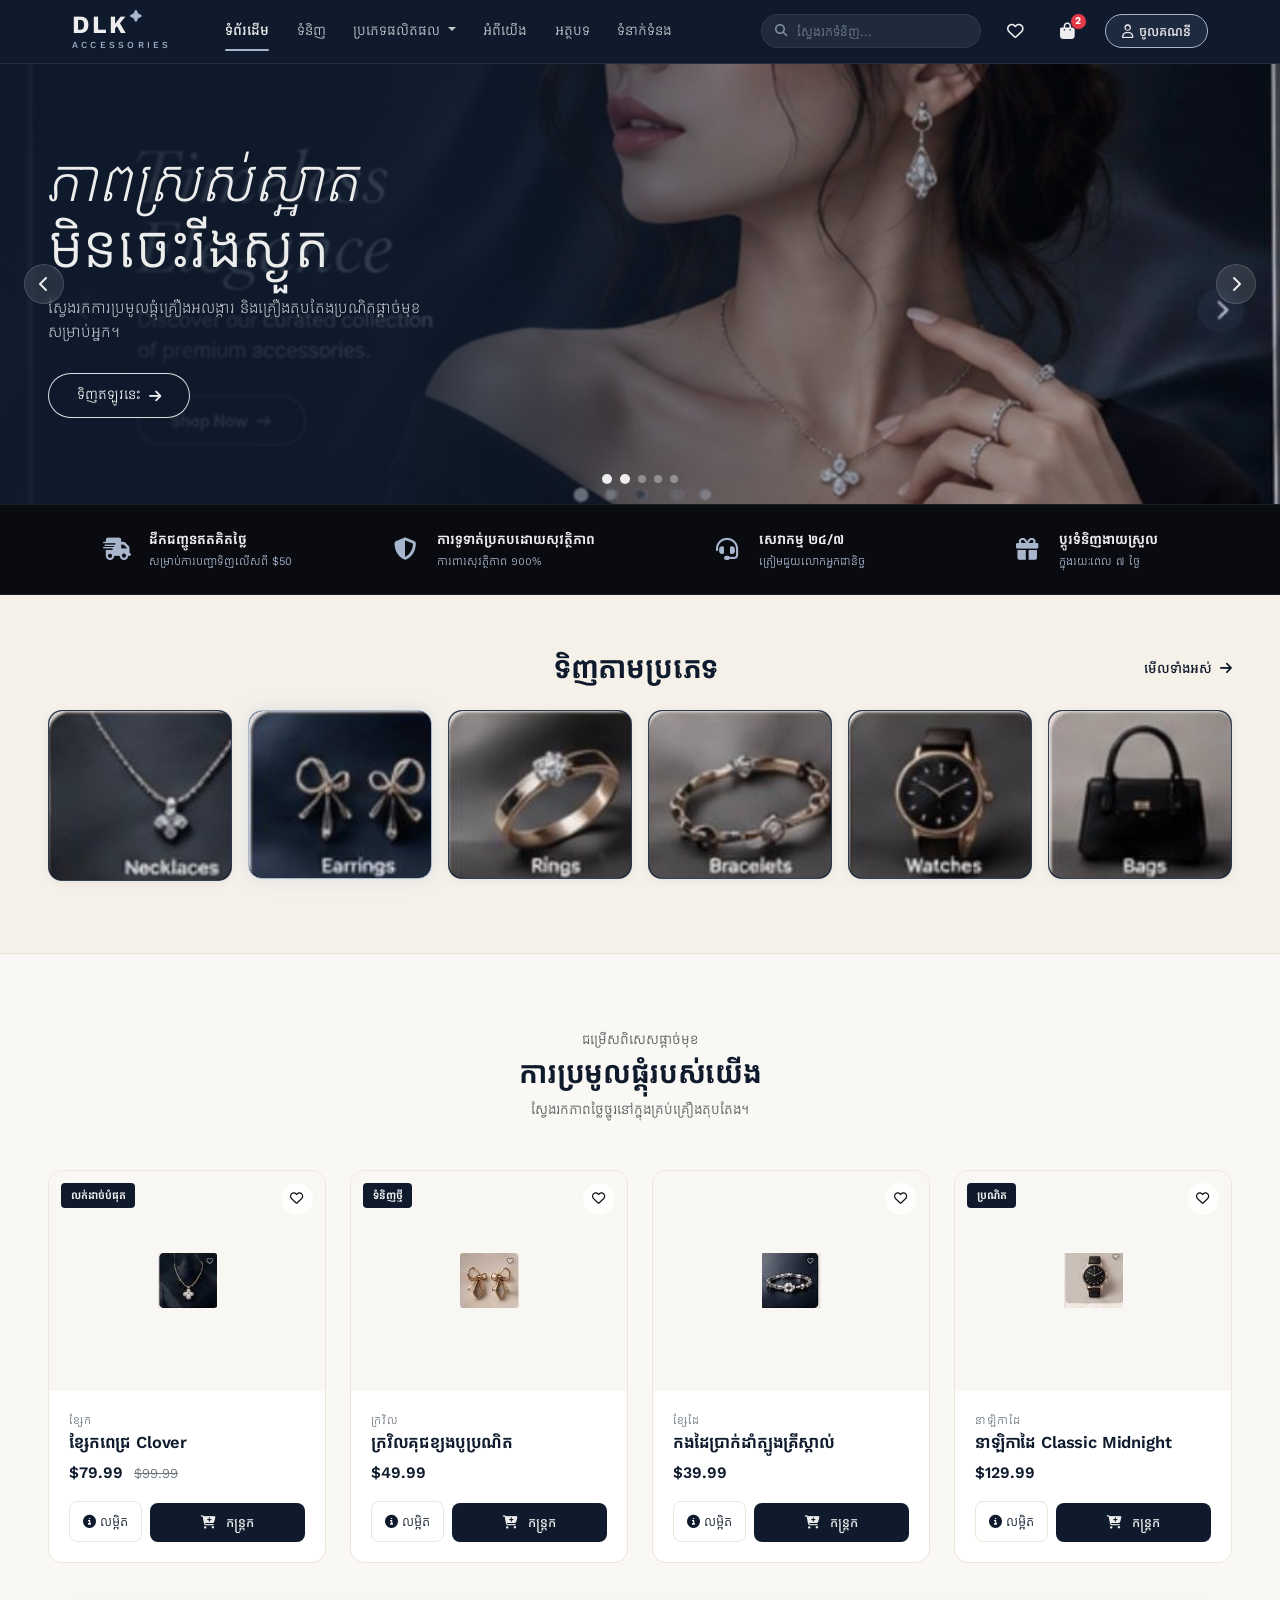
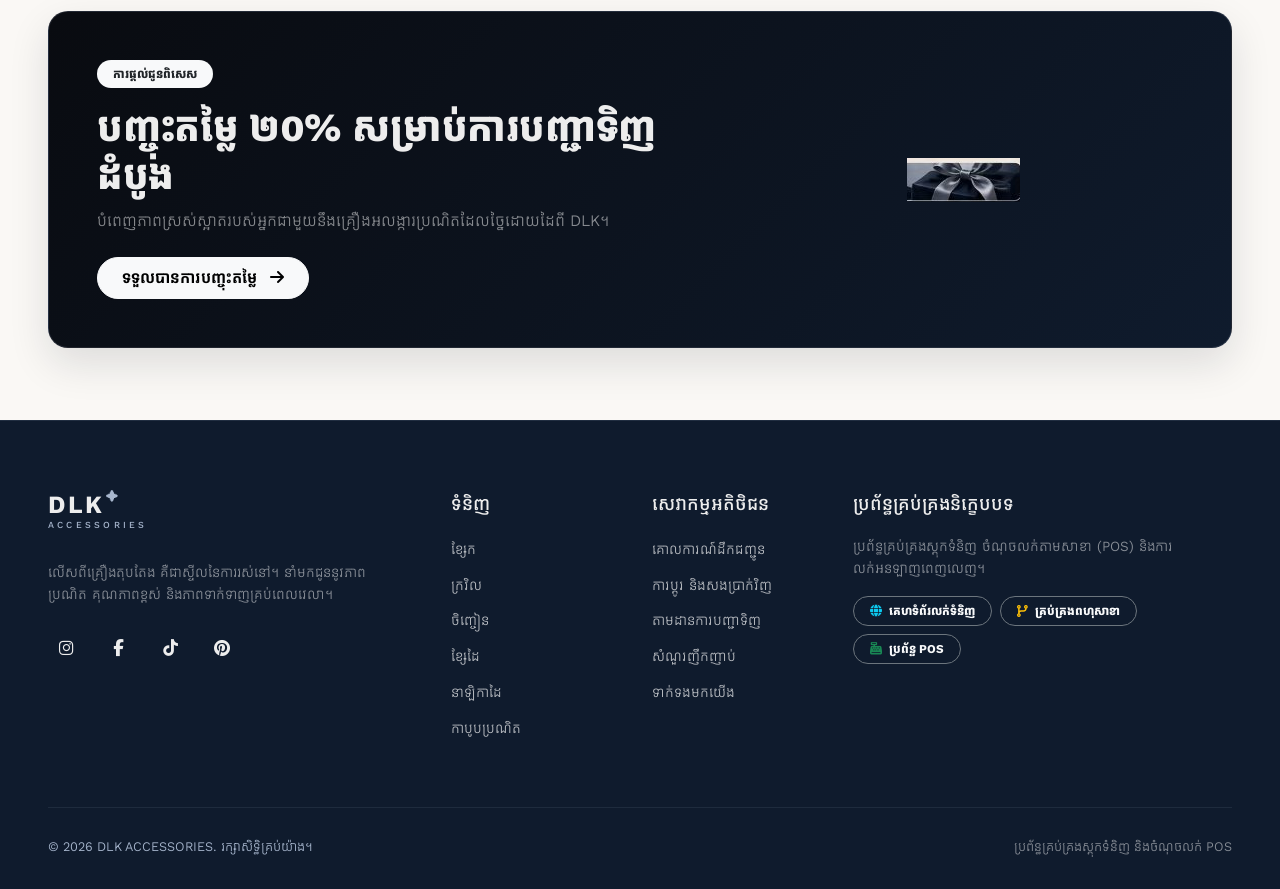
==== commit 82e4d7a0: "first push" ====
--- a/index.html
+++ b/index.html
@@ -64,7 +64,7 @@
             <div class="d-flex align-items-center gap-2 gap-md-3">
                 <div class="search-box position-relative d-none d-md-block">
                     <i class="fa-solid fa-magnifying-glass search-icon"></i>
-                    <input type="text" class="form-control search-input" placeholder="ស្វែងរកទំនិញ..." aria-label="ស្វែងរកទំនិញ">
+                    <input type="text" id="headerSearchInput" class="form-control search-input" placeholder="ស្វែងរកទំនិញ..." aria-label="ស្វែងរកទំនិញ">
                 </div>
 
                 <a href="#wishlist" class="nav-action-btn" title="បញ្ជីចង់បាន">
@@ -76,9 +76,11 @@
                     <span class="badge rounded-pill bg-danger cart-badge">2</span>
                 </a>
 
-                <a href="#profile" class="user-avatar-btn ms-1" title="គណនីរបស់ខ្ញុំ">
-                    <img src="assets/image/avatar_pouly.png" alt="គណនី Pouly" class="user-avatar rounded-circle">
-                </a>
+                <div id="navUserArea" class="d-inline-flex align-items-center">
+                    <a href="login.html" id="navLoginBtn" class="nav-auth-btn ms-1" title="ចូលគណនី">
+                        <i class="fa-regular fa-user"></i> ចូលគណនី
+                    </a>
+                </div>
             </div>
         </div>
     </nav>
@@ -776,13 +778,116 @@
             <span class="badge rounded-pill bg-danger cart-badge" style="top:-3px; right:3px;">2</span>
             <span>កន្ត្រក</span>
         </a>
-        <a href="#profile" class="mobile-nav-link">
+        <a href="login.html" id="mobileAccountLink" class="mobile-nav-link">
             <i class="fa-regular fa-user"></i>
-            <span>គណនី</span>
+            <span id="mobileAccountText">គណនី</span>
         </a>
     </div>
 
+    <div class="modal fade product-modal" id="loginRequiredModal" tabindex="-1" aria-labelledby="loginRequiredModalLabel" aria-hidden="true">
+        <div class="modal-dialog modal-dialog-centered">
+            <div class="modal-content text-center p-4">
+                <div class="mb-3">
+                    <span style="display:inline-flex;width:64px;height:64px;border-radius:50%;background:rgba(30,42,64,0.1);align-items:center;justify-content:center;color:var(--primary-midnight);font-size:1.8rem;">
+                        <i class="fa-solid fa-lock"></i>
+                    </span>
+                </div>
+                <h4 class="modal-title mb-2" id="loginRequiredModalLabel">សូមចូលគណនីជាមុនសិន</h4>
+                <p class="text-muted small mb-4">
+                    លោកអ្នកត្រូវតែចូលគណនី ឬចុះឈ្មោះជាសមាជិកថ្មីជាមុនសិន ទើបអាចស្វែងរកគ្រឿងអលង្ការ និងមើលតម្លៃពិសេសក្នុងគេហទំព័ររបស់យើងបាន។
+                </p>
+                <div class="d-grid gap-2">
+                    <a href="login.html?redirect=search" class="btn btn-auth-primary py-2">
+                        <i class="fa-solid fa-right-to-bracket me-2"></i> ចូលគណនីឥឡូវនេះ
+                    </a>
+                    <a href="login.html?redirect=search&mode=register" class="btn btn-outline-dark py-2">
+                        <i class="fa-solid fa-user-plus me-2"></i> ចុះឈ្មោះជាសមាជិកថ្មី
+                    </a>
+                </div>
+            </div>
+        </div>
+    </div>
+
     <script src="assets/css/bootstrap/bootstrap-5.3.8-dist/js/bootstrap.bundle.min.js"></script>
+    <script>
+        function checkAuthStatus() {
+            const userJson = localStorage.getItem('dlk_user');
+            const navUserArea = document.getElementById('navUserArea');
+            const mobileAccountText = document.getElementById('mobileAccountText');
+            const mobileAccountLink = document.getElementById('mobileAccountLink');
+
+            if (userJson) {
+                try {
+                    const user = JSON.parse(userJson);
+                    if (user && user.isLoggedIn) {
+                        if (navUserArea) {
+                            navUserArea.innerHTML = `
+                                <div class="dropdown">
+                                    <a class="user-avatar-btn dropdown-toggle d-flex align-items-center gap-2 text-decoration-none text-light ms-1" href="#" role="button" data-bs-toggle="dropdown" aria-expanded="false">
+                                        <img src="assets/image/avatar_pouly.png" alt="${user.name}" class="user-avatar rounded-circle">
+                                        <span class="d-none d-xl-inline small">${user.name}</span>
+                                    </a>
+                                    <ul class="dropdown-menu dropdown-menu-dark dropdown-menu-end">
+                                        <li><span class="dropdown-item-text text-white-50 small">ចូលដោយ៖ <strong>${user.name}</strong></span></li>
+                                        <li><hr class="dropdown-divider border-secondary"></li>
+                                        <li><a class="dropdown-item" href="javascript:void(0)" onclick="logoutUser()"><i class="fa-solid fa-right-from-bracket me-2"></i>ចេញពីគណនី</a></li>
+                                    </ul>
+                                </div>
+                            `;
+                        }
+                        if (mobileAccountText) {
+                            mobileAccountText.textContent = user.name || 'គណនី';
+                        }
+                        if (mobileAccountLink) {
+                            mobileAccountLink.href = 'javascript:void(0)';
+                            mobileAccountLink.onclick = function() {
+                                if (confirm('តើអ្នកចង់ចេញពីគណនី (' + user.name + ') មែនទេ?')) {
+                                    logoutUser();
+                                }
+                            };
+                        }
+                        return true;
+                    }
+                } catch(e) {}
+            }
+            return false;
+        }
+
+        function logoutUser() {
+            localStorage.removeItem('dlk_user');
+            window.location.reload();
+        }
+
+        function setupSearchProtection() {
+            const searchInput = document.getElementById('headerSearchInput');
+            if (!searchInput) return;
+
+            searchInput.addEventListener('focus', function(e) {
+                const isLoggedIn = checkAuthStatus();
+                if (!isLoggedIn) {
+                    searchInput.blur();
+                    const loginModal = new bootstrap.Modal(document.getElementById('loginRequiredModal'));
+                    loginModal.show();
+                }
+            });
+
+            searchInput.addEventListener('keydown', function(e) {
+                if (e.key === 'Enter') {
+                    const isLoggedIn = checkAuthStatus();
+                    if (!isLoggedIn) {
+                        e.preventDefault();
+                        const loginModal = new bootstrap.Modal(document.getElementById('loginRequiredModal'));
+                        loginModal.show();
+                    }
+                }
+            });
+        }
+
+        window.addEventListener('DOMContentLoaded', function() {
+            checkAuthStatus();
+            setupSearchProtection();
+        });
+    </script>
 </body>
 
 </html>
--- a/assets/css/style.css
+++ b/assets/css/style.css
@@ -861,6 +861,504 @@
 .star-rating {
   color: #F5A623;
   font-size: 0.85rem;
+}
+
+.auth-page {
+  min-height: 100vh;
+  background-color: var(--secondary-cream);
+  display: flex;
+  align-items: center;
+  justify-content: center;
+  padding: 2rem 1rem;
+}
+
+.auth-container {
+  max-width: 960px;
+  width: 100%;
+}
+
+.auth-card {
+  background: #FFFFFF;
+  border-radius: var(--radius-lg);
+  border: 1px solid var(--secondary-cream-dark);
+  box-shadow: var(--shadow-lg);
+  overflow: hidden;
+}
+
+.auth-sidebar {
+  background-color: var(--primary-midnight);
+  background-image: linear-gradient(180deg, rgba(15, 27, 45, 0.88) 0%, rgba(15, 27, 45, 0.96) 100%), url('../image/hero_bg.png');
+  background-size: cover;
+  background-position: center;
+  color: var(--soft-white);
+  padding: 3rem 2.5rem;
+  display: flex;
+  flex-direction: column;
+  justify-content: space-between;
+  min-height: 100%;
+}
+
+.auth-sidebar .brand-title {
+  color: var(--soft-white);
+}
+
+.auth-form-wrapper {
+  padding: 2.5rem 2rem;
+}
+
+.auth-nav-pills {
+  background-color: #F8F7F4;
+  border-radius: var(--radius-pill);
+  padding: 4px;
+  display: flex;
+  margin-bottom: 2rem;
+}
+
+.auth-nav-pills .nav-link {
+  flex: 1;
+  text-align: center;
+  border-radius: var(--radius-pill);
+  color: var(--text-muted-dark);
+  font-weight: 500;
+  font-size: 0.9rem;
+  padding: 0.5rem 1rem;
+  transition: var(--transition-fast);
+  border: none;
+  background: transparent;
+}
+
+.auth-nav-pills .nav-link.active {
+  background-color: var(--primary-midnight);
+  color: var(--soft-white);
+  box-shadow: var(--shadow-sm);
+}
+
+.auth-form-label {
+  font-size: 0.85rem;
+  font-weight: 600;
+  color: var(--text-heading);
+  margin-bottom: 0.4rem;
+}
+
+.auth-form-control {
+  border: 1px solid var(--secondary-cream-dark);
+  border-radius: var(--radius-sm);
+  padding: 0.65rem 1rem;
+  font-size: 0.9rem;
+  background-color: #FAF8F5;
+  transition: var(--transition-fast);
+}
+
+.auth-form-control:focus {
+  background-color: #FFFFFF;
+  border-color: var(--primary-silver-blue);
+  box-shadow: 0 0 0 0.2rem rgba(167, 182, 205, 0.25);
+  outline: none;
+}
+
+.input-group-password {
+  position: relative;
+}
+
+.btn-password-toggle {
+  position: absolute;
+  right: 12px;
+  top: 50%;
+  transform: translateY(-50%);
+  background: transparent;
+  border: none;
+  color: var(--text-muted-dark);
+  cursor: pointer;
+  z-index: 5;
+  padding: 0;
+  display: flex;
+  align-items: center;
+}
+
+.btn-password-toggle:hover {
+  color: var(--primary-midnight);
+}
+
+.btn-auth-primary {
+  background-color: var(--primary-midnight);
+  color: var(--soft-white);
+  border: none;
+  border-radius: var(--radius-sm);
+  padding: 0.75rem 1.5rem;
+  font-size: 0.95rem;
+  font-weight: 600;
+  width: 100%;
+  transition: var(--transition-fast);
+}
+
+.btn-auth-primary:hover {
+  background-color: var(--primary-deep-navy);
+  color: var(--soft-white);
+  transform: translateY(-1px);
+}
+
+.btn-social-login {
+  border: 1px solid var(--secondary-cream-dark);
+  background-color: #FFFFFF;
+  border-radius: var(--radius-sm);
+  padding: 0.6rem 1rem;
+  font-size: 0.85rem;
+  font-weight: 500;
+  color: var(--classic-black);
+  display: flex;
+  align-items: center;
+  justify-content: center;
+  gap: 8px;
+  width: 100%;
+  transition: var(--transition-fast);
+  text-decoration: none;
+}
+
+.btn-social-login:hover {
+  background-color: #F8F7F4;
+  border-color: var(--primary-silver-blue);
+  color: var(--primary-midnight);
+}
+
+.auth-divider {
+  display: flex;
+  align-items: center;
+  text-align: center;
+  margin: 1.5rem 0;
+  color: var(--text-muted-dark);
+  font-size: 0.78rem;
+}
+
+.auth-divider::before,
+.auth-divider::after {
+  content: '';
+  flex: 1;
+  border-bottom: 1px solid var(--secondary-cream-dark);
+}
+
+.auth-divider:not(:empty)::before {
+  margin-right: 0.75em;
+}
+
+.auth-divider:not(:empty)::after {
+  margin-left: 0.75em;
+}
+
+.nav-auth-btn {
+  background-color: var(--primary-deep-navy);
+  color: var(--soft-white) !important;
+  border-radius: var(--radius-pill);
+  padding: 0.35rem 1rem !important;
+  font-size: 0.82rem !important;
+  font-weight: 500;
+  text-decoration: none;
+  transition: var(--transition-fast);
+  display: inline-flex;
+  align-items: center;
+  gap: 6px;
+  border: 1px solid var(--primary-silver-blue);
+}
+
+.nav-auth-btn:hover {
+  background-color: var(--soft-white);
+  color: var(--primary-midnight) !important;
+}
+
+.stepper-container {
+  display: flex;
+  justify-content: space-between;
+  position: relative;
+  margin-bottom: 2rem;
+}
+
+.stepper-container::before {
+  content: '';
+  position: absolute;
+  top: 16px;
+  left: 20px;
+  right: 20px;
+  height: 2px;
+  background-color: var(--secondary-cream-dark);
+  z-index: 1;
+}
+
+.stepper-step {
+  position: relative;
+  z-index: 2;
+  text-align: center;
+  flex: 1;
+}
+
+.step-circle {
+  width: 34px;
+  height: 34px;
+  border-radius: 50%;
+  background-color: #FFFFFF;
+  border: 2px solid var(--secondary-cream-dark);
+  color: var(--text-muted-dark);
+  display: inline-flex;
+  align-items: center;
+  justify-content: center;
+  font-weight: 600;
+  font-size: 0.85rem;
+  transition: var(--transition-fast);
+  margin-bottom: 6px;
+}
+
+.stepper-step.active .step-circle {
+  background-color: var(--primary-midnight);
+  border-color: var(--primary-midnight);
+  color: var(--soft-white);
+  box-shadow: 0 0 0 4px rgba(30, 42, 64, 0.15);
+}
+
+.stepper-step.completed .step-circle {
+  background-color: var(--primary-deep-navy);
+  border-color: var(--primary-deep-navy);
+  color: var(--soft-white);
+}
+
+.step-title {
+  font-size: 0.75rem;
+  font-weight: 500;
+  color: var(--text-muted-dark);
+  display: block;
+}
+
+.stepper-step.active .step-title {
+  color: var(--primary-midnight);
+  font-weight: 600;
+}
+
+.stepper-step.completed .step-title {
+  color: var(--primary-deep-navy);
+}
+
+.step-pane {
+  display: none;
+}
+
+.step-pane.active {
+  display: block;
+  animation: fadeInStep 0.3s ease;
+}
+
+@keyframes fadeInStep {
+  from {
+    opacity: 0;
+    transform: translateY(8px);
+  }
+  to {
+    opacity: 1;
+    transform: translateY(0);
+  }
+}
+
+.btn-step-prev {
+  background-color: #F8F7F4;
+  border: 1px solid var(--secondary-cream-dark);
+  color: var(--classic-black);
+  border-radius: var(--radius-sm);
+  padding: 0.65rem 1.25rem;
+  font-size: 0.88rem;
+  font-weight: 500;
+  transition: var(--transition-fast);
+}
+
+.btn-step-prev:hover {
+  background-color: var(--secondary-cream-dark);
+  color: var(--primary-midnight);
+}
+
+.btn-step-next {
+  background-color: var(--primary-midnight);
+  border: 1px solid var(--primary-midnight);
+  color: var(--soft-white);
+  border-radius: var(--radius-sm);
+  padding: 0.65rem 1.25rem;
+  font-size: 0.88rem;
+  font-weight: 500;
+  transition: var(--transition-fast);
+}
+
+.btn-step-next:hover {
+  background-color: var(--primary-deep-navy);
+  border-color: var(--primary-deep-navy);
+  color: var(--soft-white);
+}
+
+.otp-box-wrapper {
+  display: flex;
+  gap: 8px;
+  justify-content: center;
+  margin: 1.25rem 0;
+}
+
+.otp-digit-input {
+  width: 44px;
+  height: 50px;
+  text-align: center;
+  font-size: 1.3rem;
+  font-weight: 700;
+  border-radius: var(--radius-sm);
+  border: 1.5px solid var(--secondary-cream-dark);
+  background-color: #FAF8F5;
+  transition: var(--transition-fast);
+}
+
+.otp-digit-input:focus {
+  border-color: var(--primary-midnight);
+  background-color: #FFFFFF;
+  box-shadow: 0 0 0 3px rgba(30, 42, 64, 0.15);
+  outline: none;
+}
+
+.forgot-card-wrapper {
+  display: none;
+}
+
+.forgot-card-wrapper.active {
+  display: block;
+  animation: fadeInStep 0.3s ease;
+}
+
+.profile-page {
+  background-color: var(--secondary-cream);
+  min-height: calc(100vh - 80px);
+  padding: 2.5rem 0 4rem;
+}
+
+.profile-header-card {
+  background: linear-gradient(135deg, var(--primary-midnight) 0%, var(--primary-deep-navy) 100%);
+  border-radius: var(--radius-lg);
+  color: var(--soft-white);
+  padding: 2rem 2.5rem;
+  border: 1px solid rgba(167, 182, 205, 0.2);
+  box-shadow: var(--shadow-md);
+  margin-bottom: 2rem;
+}
+
+.profile-avatar-box {
+  width: 80px;
+  height: 80px;
+  border-radius: 50%;
+  border: 3px solid rgba(167, 182, 205, 0.4);
+  object-fit: cover;
+  background-color: #FFFFFF;
+}
+
+.profile-stat-box {
+  background: rgba(255, 255, 255, 0.08);
+  border: 1px solid rgba(167, 182, 205, 0.15);
+  border-radius: var(--radius-md);
+  padding: 0.75rem 1.25rem;
+  text-align: center;
+  min-width: 110px;
+}
+
+.profile-stat-number {
+  font-size: 1.25rem;
+  font-weight: 700;
+  color: var(--soft-white);
+}
+
+.profile-stat-label {
+  font-size: 0.72rem;
+  color: var(--primary-silver-blue);
+}
+
+.profile-nav-card {
+  background: #FFFFFF;
+  border-radius: var(--radius-md);
+  border: 1px solid var(--secondary-cream-dark);
+  box-shadow: var(--shadow-sm);
+  overflow: hidden;
+}
+
+.profile-nav-item {
+  display: flex;
+  align-items: center;
+  gap: 12px;
+  padding: 0.9rem 1.25rem;
+  color: var(--text-dark);
+  text-decoration: none;
+  font-size: 0.9rem;
+  font-weight: 500;
+  border-bottom: 1px solid rgba(0, 0, 0, 0.04);
+  transition: var(--transition-fast);
+}
+
+.profile-nav-item:last-child {
+  border-bottom: none;
+}
+
+.profile-nav-item i {
+  width: 20px;
+  text-align: center;
+  font-size: 1rem;
+  color: var(--primary-silver-blue);
+  transition: var(--transition-fast);
+}
+
+.profile-nav-item:hover {
+  background-color: #FAF8F5;
+  color: var(--primary-midnight);
+}
+
+.profile-nav-item:hover i {
+  color: var(--primary-midnight);
+}
+
+.profile-nav-item.active {
+  background-color: var(--primary-midnight);
+  color: var(--soft-white);
+}
+
+.profile-nav-item.active i {
+  color: var(--soft-white);
+}
+
+.profile-content-card {
+  background: #FFFFFF;
+  border-radius: var(--radius-md);
+  border: 1px solid var(--secondary-cream-dark);
+  box-shadow: var(--shadow-sm);
+  padding: 2rem;
+}
+
+.profile-section-title {
+  font-family: var(--font-serif);
+  font-size: 1.25rem;
+  font-weight: 600;
+  color: var(--text-heading);
+  margin-bottom: 1.5rem;
+  padding-bottom: 0.75rem;
+  border-bottom: 1px solid var(--secondary-cream-dark);
+}
+
+.order-card {
+  border: 1px solid var(--secondary-cream-dark);
+  border-radius: var(--radius-sm);
+  padding: 1.25rem;
+  margin-bottom: 1rem;
+  transition: var(--transition-fast);
+  background-color: #FAF8F5;
+}
+
+.order-card:hover {
+  border-color: var(--primary-silver-blue);
+  background-color: #FFFFFF;
+  box-shadow: var(--shadow-sm);
+}
+
+.order-thumb-img {
+  width: 60px;
+  height: 60px;
+  object-fit: contain;
+  background-color: #FFFFFF;
+  border-radius: var(--radius-sm);
+  border: 1px solid var(--secondary-cream-dark);
+  padding: 4px;
 }
 
 .special-offer-banner {
